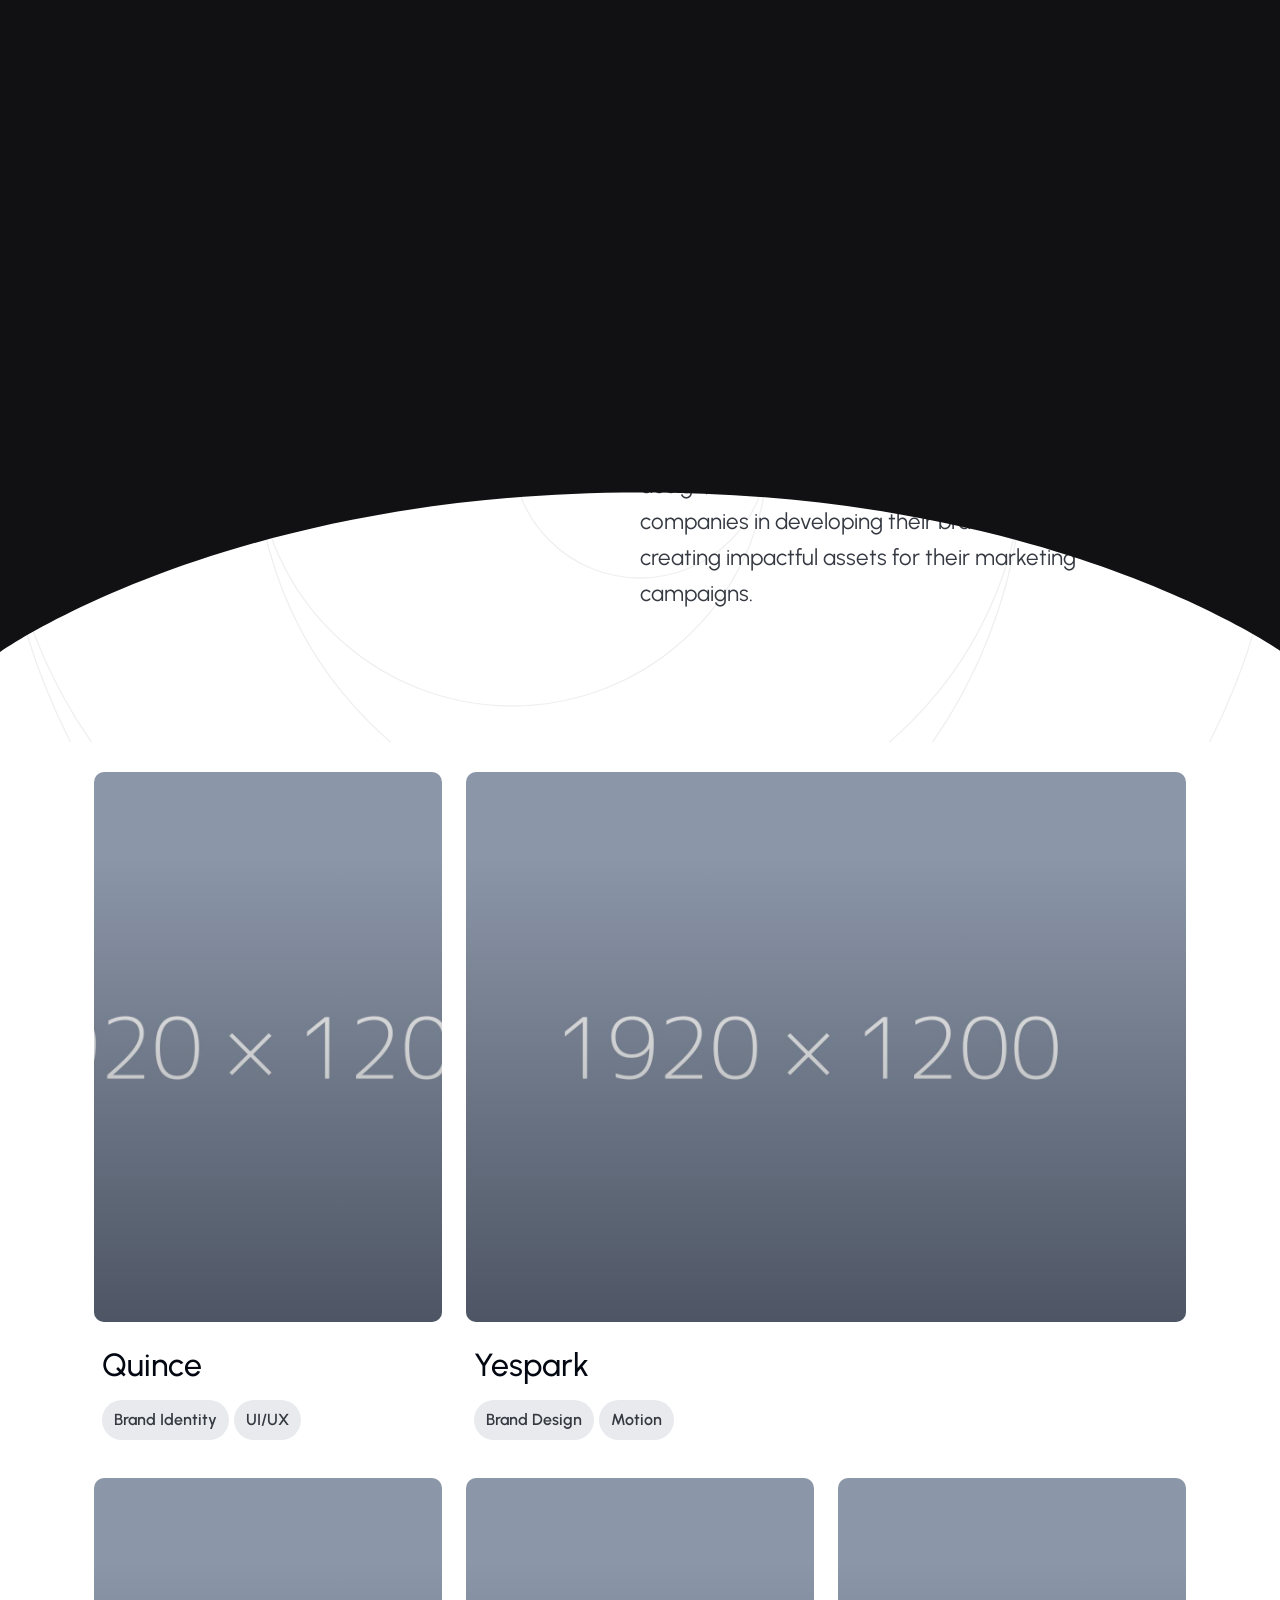
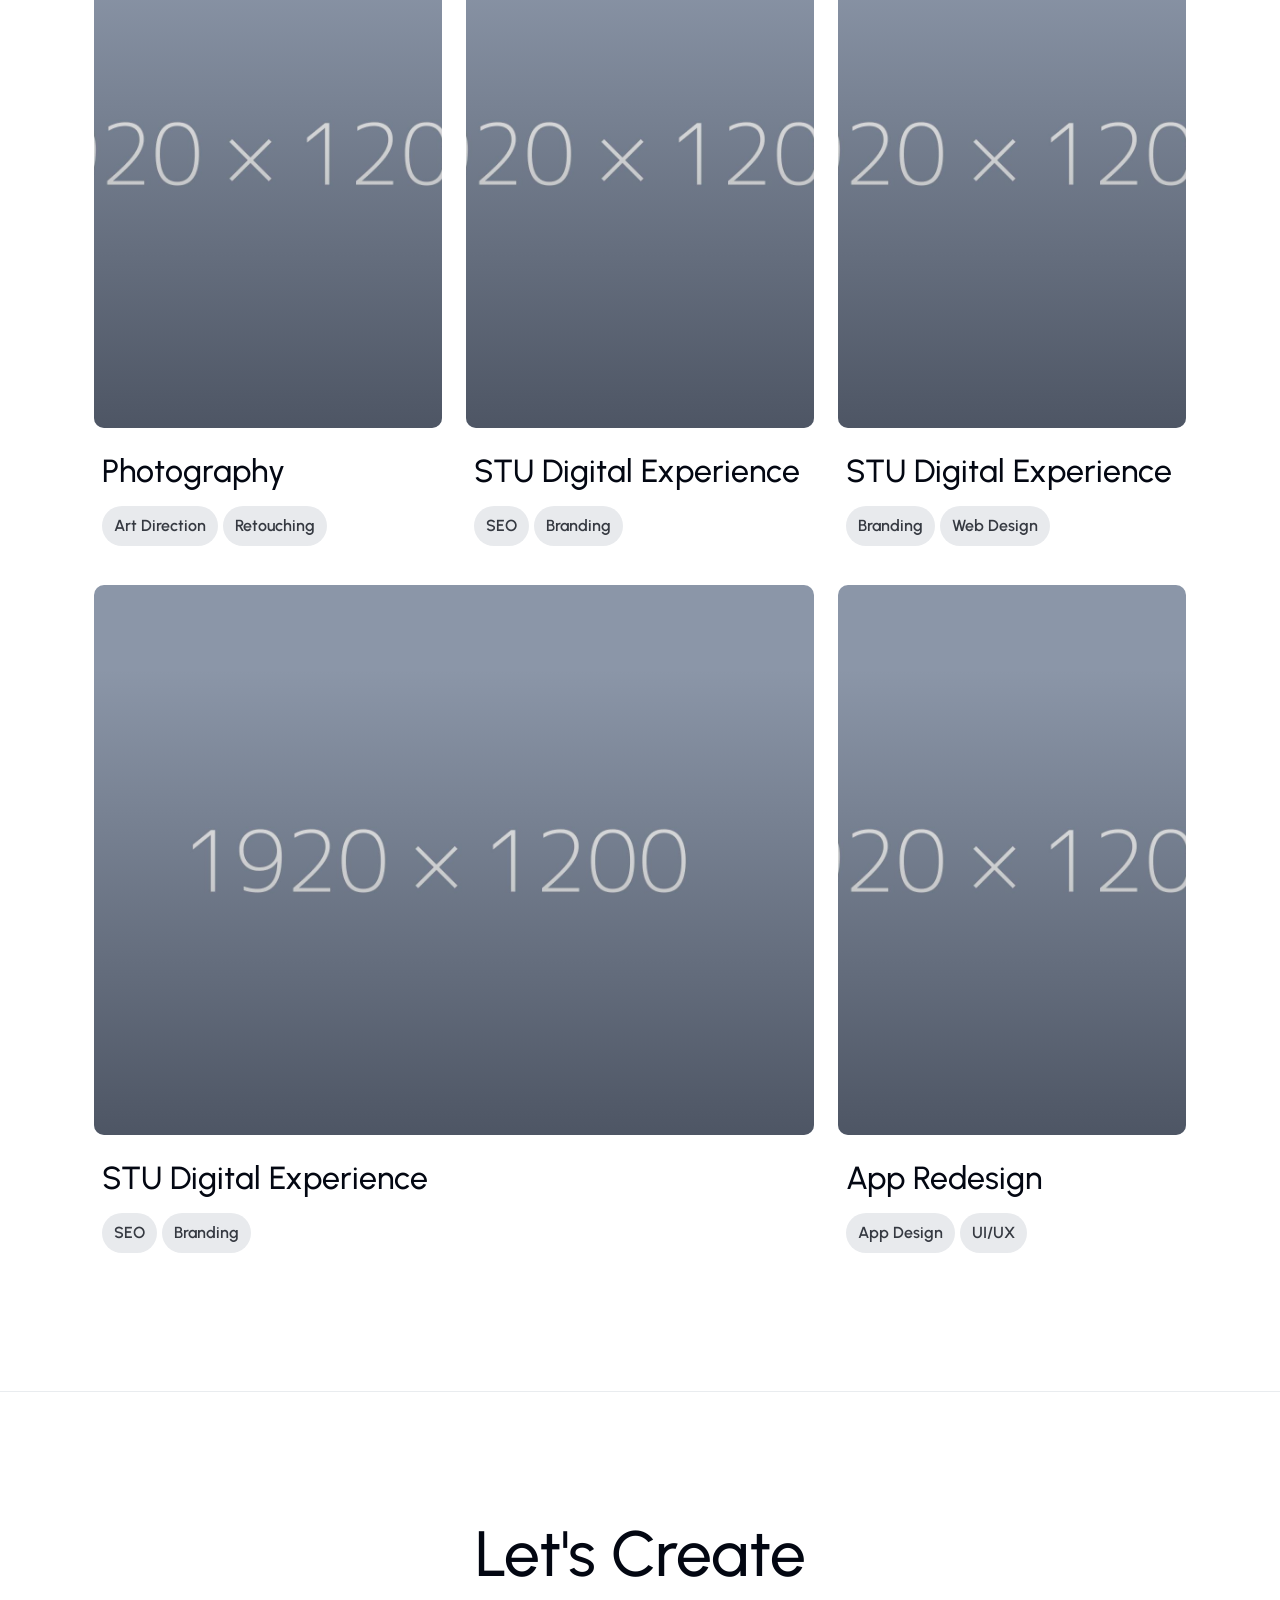
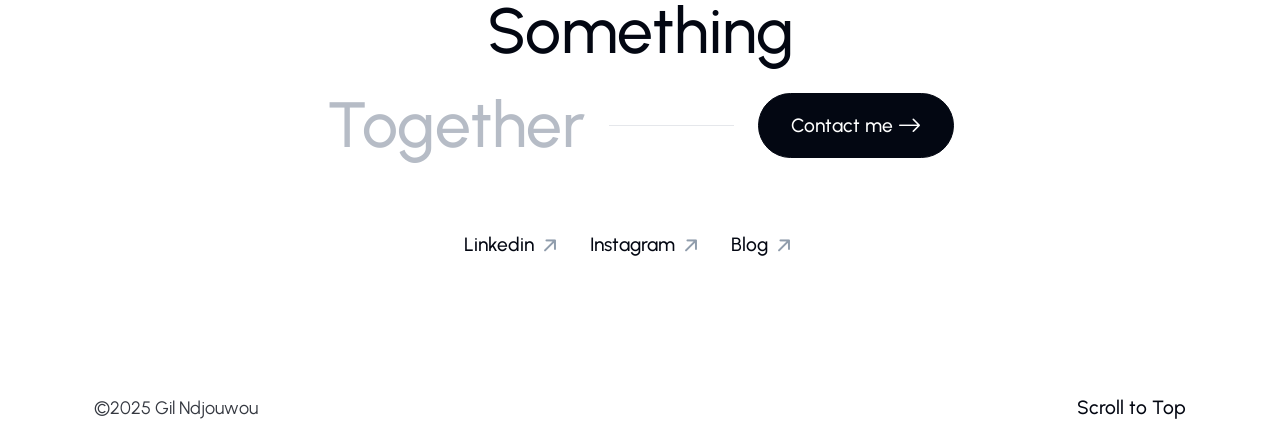
==== index.html @ 659702d7 "Premier commit" ====
<!doctype html>
<html class="no-js" lang="en">

<head>
	<meta charset="UTF-8">
	<meta name="description" content="">
	<meta http-equiv="X-UA-Compatible" content="IE=edge">
	<meta name="viewport" content="width=device-width, initial-scale=1, shrink-to-fit=no">
	<!-- The above 4 meta tags *must* come first in the head; any other head content must come *after* these tags -->

	<!-- Title  -->
	<title>Gil Ndjouwou - Brand Design, Motion Design, Art Direction</title>

	<!-- Favicon  -->
	<link rel="icon" href="assets/img/favicon.png">

	<!-- ***** All CSS Files ***** -->

	<!-- Style css -->
	<link rel="stylesheet" href="assets/css/style.css">

</head>

<body>
	<!-- ***** Magic Cursor Area Start ***** -->
	<div id="magic-cursor">
		<div id="cursor"></div>
	</div>
	<!-- ***** Magic Cursor Area End ***** -->

	<!-- ***** Preloader Area Start ***** -->
	<div class="preloader">
		<svg viewBox="0 0 1000 1000" preserveAspectRatio="none">
			<path id="loader" d="M0,1005S175,995,500,995s500,5,500,5V0H0Z"></path>
		</svg>
	</div>
	<!-- ***** Preloader Area End ***** -->

	<!-- ***** Main Area Start ***** -->
	<div class="main">
		<!-- ***** Header Start ***** -->
		<header id="header">
			<!-- Navbar -->
			<nav class="navbar navbar-expand">
				<div class="container header">
					<!-- Navbar Brand-->
					<div class="magnetic">
						<a class="navbar-brand" href="index.html">
							Gil Ndjouwou
						</a>
					</div>
					<div class="ms-auto"></div>

					<!-- Navbar Nav -->
					<ul class="navbar-nav items d-none d-md-block">
						<li class="nav-item">
							<a href="index.html" class="nav-link">Home</a>
						</li>
						<li class="nav-item">
							<a href="about.html" class="nav-link">Contact</a>
						</li>
					</ul>

					<!-- Navbar Toggler -->
					<div class="navbar-toggler scrolled" data-bs-toggle="offcanvas" data-bs-target="#offcanvasRight">
						<div class="navbar-header">
							<div class="content">
								<div class="toggler-icon"></div>
								<span class="title">Menu</span>
							</div>
						</div>
					</div>

				</div>
			</nav>

			<div id="navbar-main" class="main">
				
			</div>
		</header>
		<!-- ***** Header End ***** -->

		<!-- ***** Main Wrapper Start ***** -->
		<div id="main-wrapper" class="main-wrapper">

			<!-- ***** Hero Area Start ***** -->
			<section id="home" class="hero-section">
				<div class="container">
					<div class="row">
						<div class="col-12">
							<!-- Hero Content -->
							<div class="hero-content">
								<h1 class="title section-title mt-3 mt-md-4 mb-md-5">Building brands that <span>resonates</span></h1>

								<!-- Content -->
								<div class="content d-flex flex-column flex-md-row justify-content-md-end">
									<p class="sub-title order-first order-md-last">Gil is a designer with a focus on brand design, motion design, and art direction. Based in Marseille, he guides companies in developing their brand identities and creating impactful assets for their marketing campaigns.</p>
								</div>

							</div>
						</div>
					</div>
				</div>
				<div class="hero-bg">
					<img class="circle-1" src="assets/img/content/hero-bg-1.svg" alt="">
					<img class="circle-2" src="assets/img/content/hero-bg-2.svg" alt="">
				</div>
			</section>
			<!-- ***** Hero Area End ***** -->
			
			<!-- ***** Project Area Start ***** -->
			<section class="works explore-area portfolio-filter pt-0">
				<div class="container">
					<div class="row filter-items items inner">
						<div class="col-12 col-lg-4 item filter-item" data-groups='["branding","app-design"]'>
							<!-- Portfolio Item : Quince -->
							<div class="card portfolio-item layout-2 scale has-shadow">
								<div class="image-holder">
									<!-- Card Thumb -->
									<a class="card-thumb" href="portfolio-quince.html">
										<img src="assets/img/content/case-1.jpg" alt="">
									</a>
								</div>
								<!-- Card content -->
								<div class="card-content p-2">
									<div class="heading">
										<h4 class="title mt-2 mt-md-3 mb-3">Quince</h4>
										<div class="show-project">
											<div class="card-terms">
												<a class="terms badge" href="#">Brand Identity</a>
												<a class="terms badge" href="#">UI/UX</a>
											</div>
											<div class="project-link">
												<a href="portfolio-quince.html">Show Project</a>
											</div>
										</div>
									</div>
								</div>
							</div>
						</div>
						<div class="col-12 col-lg-8 item filter-item" data-groups='["ui-ux","app-design"]'>
							<!-- Portfolio Item : Yespark -->
							<div class="card portfolio-item layout-2 scale has-shadow">
								<div class="image-holder">
									<!-- Card Thumb -->
									<a class="card-thumb" href="portfolio-yespark.html">
										<img src="assets/img/content/case-2.jpg" alt="">
									</a>
								</div>
								<!-- Card content -->
								<div class="card-content p-2">
									<div class="heading">
										<h4 class="title mt-2 mt-md-3 mb-3">Yespark</h4>
										<div class="show-project">
											<div class="card-terms">
												<a class="terms badge" href="#">Brand Design</a>
												<a class="terms badge" href="#">Motion</a>
											</div>
											<div class="project-link">
												<a href="portfolio-yespark.html">Show Project</a>
											</div>
										</div>
									</div>
								</div>
							</div>
						</div>
						<div class="col-12 col-lg-4 item filter-item" data-groups='["branding"]'>
							<!-- Portfolio Item -->
							<div class="card portfolio-item layout-2 scale has-shadow">
								<div class="image-holder">
									<!-- Card Thumb -->
									<a class="card-thumb" href="portfolio-single.html">
										<img src="assets/img/content/case-3.jpg" alt="">
									</a>
								</div>
								<!-- Card content -->
								<div class="card-content p-2">
									<div class="heading">
										<h4 class="title mt-2 mt-md-3 mb-3">Photography</h4>
										<div class="show-project">
											<div class="card-terms">
												<a class="terms badge" href="#">Art Direction</a>
												<a class="terms badge" href="#">Retouching</a>
											</div>
											<div class="project-link">
												<a href="portfolio-photography.html">Show Project</a>
											</div>
										</div>
									</div>
								</div>
							</div>
						</div>
						<div class="col-12 col-lg-4 item filter-item" data-groups='["app-design","branding"]'>
							<!-- Portfolio Item -->
							<div class="card portfolio-item layout-2 scale has-shadow">
								<div class="image-holder">
									<!-- Card Thumb -->
									<a class="card-thumb" href="portfolio-single.html">
										<img src="assets/img/content/case-4.jpg" alt="">
									</a>
								</div>
								<!-- Card content -->
								<div class="card-content p-2">
									<div class="heading">
										<h4 class="title mt-2 mt-md-3 mb-3">STU Digital Experience</h4>
										<div class="show-project">
											<div class="card-terms">
												<a class="terms badge" href="#">SEO</a>
												<a class="terms badge" href="#">Branding</a>
											</div>
											<div class="project-link">
												<a href="portfolio-single.html">Show Project</a>
											</div>
										</div>
									</div>
								</div>
							</div>
						</div>
						<div class="col-12 col-lg-4 item filter-item" data-groups='["app-design","ui-ux"]'>
							<!-- Portfolio Item -->
							<div class="card portfolio-item layout-2 scale has-shadow">
								<div class="image-holder">
									<!-- Card Thumb -->
									<a class="card-thumb" href="portfolio-single.html">
										<img src="assets/img/content/case-5.jpg" alt="">
									</a>
								</div>
								<!-- Card content -->
								<div class="card-content p-2">
									<div class="heading">
										<h4 class="title mt-2 mt-md-3 mb-3">STU Digital Experience</h4>
										<div class="show-project">
											<div class="card-terms">
												<a class="terms badge" href="#">Branding</a>
												<a class="terms badge" href="#">Web Design</a>
											</div>
											<div class="project-link">
												<a href="portfolio-single.html">Show Project</a>
											</div>
										</div>
									</div>
								</div>
							</div>
						</div>
						<div class="col-12 col-lg-8 item filter-item" data-groups='["ui-ux"]'>
							<!-- Portfolio Item -->
							<div class="card portfolio-item layout-2 scale has-shadow">
								<div class="image-holder">
									<!-- Card Thumb -->
									<a class="card-thumb" href="portfolio-single.html">
										<img src="assets/img/content/case-6.jpg" alt="">
									</a>
								</div>
								<!-- Card content -->
								<div class="card-content p-2">
									<div class="heading">
										<h4 class="title mt-2 mt-md-3 mb-3">STU Digital Experience</h4>
										<div class="show-project">
											<div class="card-terms">
												<a class="terms badge" href="#">SEO</a>
												<a class="terms badge" href="#">Branding</a>
											</div>
											<div class="project-link">
												<a href="portfolio-single.html">Show Project</a>
											</div>
										</div>
									</div>
								</div>
							</div>
						</div>
						<div class="col-12 col-lg-4 item filter-item" data-groups='["branding","app-design"]'>
							<!-- Portfolio Item -->
							<div class="card portfolio-item layout-2 scale has-shadow">
								<div class="image-holder">
									<!-- Card Thumb -->
									<a class="card-thumb" href="portfolio-single.html">
										<img src="assets/img/content/case-1.jpg" alt="">
									</a>
								</div>
								<!-- Card content -->
								<div class="card-content p-2">
									<div class="heading">
										<h4 class="title mt-2 mt-md-3 mb-3">App Redesign</h4>
										<div class="show-project">
											<div class="card-terms">
												<a class="terms badge" href="#">App Design</a>
												<a class="terms badge" href="#">UI/UX</a>
											</div>
											<div class="project-link">
												<a href="portfolio-single.html">Show Project</a>
											</div>
										</div>
									</div>
								</div>
							</div>
						</div>
					</div>
				</div>
			</section>
			<!-- ***** Project Area End ***** -->

			<!-- ***** CTA Area Start ***** -->
			<section class="cta border-top border-light-subtle">
				<div class="container">
					<div class="row justify-content-center text-center">
						<div class="col-12 col-md-10 col-lg-7">
							<h2 class="title mb-0 mb-md-2">Let's Create Something</h2>
							<div class="cta-text">
								<span class="line-item">Together</span>
								<span class="line"></span>
								<a class="btn magnetic-button" href="contact.html">Contact me <i class="icon bi bi-arrow-right ms-1"></i><span></span></a>
							</div>

							<!-- Socials -->
							<div class="socials mt-5">
								<nav class="nav justify-content-center">
									<a class="nav-link swap-icon" href="https://www.linkedin.com/in/gilndjouwou/">Linkedin<i class="icon rotate bi bi-arrow-right-short"></i></a>
									<a class="nav-link swap-icon" href="https://instagram.com/giljuwu">Instagram <i class="icon rotate bi bi-arrow-right-short"></i></a>
									<a class="nav-link swap-icon" href="https://medium.com/@gilndjouwou">Blog <i class="icon rotate bi bi-arrow-right-short"></i></a>
									
								</nav>
							</div>
						</div>
					</div>
				</div>
			</section>
			<!-- ***** CTA Area End ***** -->

			<!-- ***** Footer Area Start ***** -->
			<footer class="footer-area bg-white">
				<div class="container">
					<div class="row">
						<div class="col-12">
							<div class="footer-content d-flex flex-wrap justify-content-center justify-content-md-between align-items-center py-4">
								<!-- Copyright -->
								<div class="copyright">&copy;2025 Gil Ndjouwou</div>
								<!-- Scroll To Top -->
								<div id="scroll-to-top" class="scroll-to-top mt-3 mt-sm-0">
									<a href="#header" class="smooth-anchor">Scroll to Top</a>
								</div>
							</div>
						</div>
					</div>
				</div>
			</footer>
			<!-- ***** Footer Area End ***** -->

			<!--====== Modal Search Area Start ======-->
			<div id="search" class="modal fade p-0">
				<div class="modal-dialog dialog-animated">
					<div class="modal-content h-100">
						<div class="modal-header" data-bs-dismiss="modal">
							Search <i class="far fa-times-circle icon-close"></i>
						</div>
						<div class="modal-body">

							<form class="row search-form">
								<div class="col-12 align-self-center">
									<div class="row">
										<div class="col-12 pb-3">
											<h2 class="search-title mt-0 mb-3">What are you looking for?</h2>
											<p>Enter your query now and find precisely what you seek.</p>
										</div>
									</div>
									<div class="row">
										<div class="col-12 input-group mt-md-4">
											<input type="text" placeholder="Enter your keywords">
										</div>
									</div>
									<div class="row">
										<div class="col-12 input-group align-self-center">
											<button class="btn content-btn mt-4">Search</button>
										</div>
									</div>
								</div>
							</form>
						</div>
					</div>
				</div>
			</div>
			<!--====== Modal Search Area End ======-->

			<!--====== Offcanvas Area Start ======-->
			<div class="offcanvas-wrapper">
				<!-- Navbar Toggler -->
				<div class="navbar-toggler" data-bs-toggle="offcanvas" data-bs-target="#offcanvasRight">
					<div class="navbar-header">
						<div class="content">
							<div class="toggler-icon"></div>
							<span class="title">Menu</span>
						</div>
					</div>
				</div>

				<!-- Offcanvas -->
				<div class="offcanvas offcanvas-end" id="offcanvasRight">
					<div class="fixed-nav-rounded-div">
						<div class="rounded-div-wrap">
							<div class="rounded-div"></div>
						</div>
					</div>

					<!-- Offcanvas Content -->
					<div class="offcanvas-content">
						<div class="offcanvas-navigation">

							<!-- Navigation Menu -->
							<div class="offcanvas-body">
								<ul class="navbar-nav menu pt-md-4">
									<li class="nav-item">
										<a href="index.html" class="nav-link">Home <span class="item-count">(01)</span></a>
									</li>
									<li class="nav-item">
										<a href="about.html" class="nav-link">Contact <span class="item-count">(04)</span></a>
									</li>
								</ul>
							</div>
						</div>

						<!-- Offcanvas Social -->
						<div class="offcanvas-social">
							<div class="offcanvas-header">
								<h5 class="offcanvas-title mt-0">Socials</h5>
							</div>

							<hr>

							<!-- Socials -->
							<div class="socials offcanvas-body">
								<nav class="nav">
									<a class="nav-link swap-icon" href="https://www.linkedin.com/in/gilndjouwou/">Linkedin <i class="icon rotate bi bi-arrow-right-short"></i></a>
									<a class="nav-link swap-icon" href="https://instagram.com/giljuwu">Instagram <i class="icon rotate bi bi-arrow-right-short"></i></a>
									<a class="nav-link swap-icon" href="https://medium.com/@gilndjouwou">Blog<i class="icon rotate bi bi-arrow-right-short"></i></a>
								</nav>
							</div>
						</div>
					</div>
				</div>
			</div>
			<!--====== Offcanvas Area End ======-->

		</div>
		<!-- ***** Main Wrapper End ***** -->

	</div>
	<!-- ***** Main Area End ***** -->


	<!-- ***** All jQuery Plugins ***** -->

	<!-- jQuery(necessary for all JavaScript plugins) -->
	<script src="assets/js/vendor/jquery.min.js"></script>

	<!-- Bootstrap js -->
	<script src="assets/js/vendor/popper.min.js"></script>
	<script src="assets/js/vendor/bootstrap.min.js"></script>

	<!-- Plugins js -->
	<script src="assets/js/vendor/all.min.js"></script>
	<script src="assets/js/vendor/gsap.min.js"></script>
	<script src="assets/js/vendor/ScrollTrigger.min.js"></script>
	<script src="assets/js/vendor/lenis.min.js"></script>
	<script src="assets/js/vendor/SplitType.min.js"></script>
	<script src="assets/js/vendor/shuffle.min.js"></script>
	<script src="assets/js/vendor/gallery.min.js"></script>
	<script src="assets/js/vendor/slider.min.js"></script>

	<!-- Main js -->
	<script src="assets/js/main.js"></script>
</body>

</html>
---- assets/css/style.css ----
/*----------------------------------------------
*
* [Main Stylesheet]
*
* Theme    : Brilio
* Version  : 1.0
* Author   : Themeland
* Support  : hridoy1272@gmail.com
* 
----------------------------------------------*/
/*----------------------------------------------
*
* [Font Import]
*
* Urbanist    : https://fonts.google.com
*
----------------------------------------------*/
@import url("https://fonts.googleapis.com/css2?family=Urbanist:ital,wght@0,100..900;1,100..900&display=swap");
@import url("https://fonts.googleapis.com/css2?family=Material+Symbols+Outlined:opsz,wght,FILL,GRAD@24,400,0,0");
/*----------------------------------------------

[ALL CONTENTS]

1. Import
2. Root
3. Reset
4. General
5. Section
6. Helper Class
7. Header
8. Feature
9. Modal
10. Blog
11. All Media Queries

----------------------------------------------*/
/*----------------------------------------------
1. Import
----------------------------------------------*/
/* #region Import */
@import url(vendor/bootstrap.min.css);
@import url(vendor/animate.min.css);
@import url(vendor/all.min.css);
@import url(vendor/icons.min.css);
@import url(vendor/bootstrap-icons.min.css);
@import url(vendor/slider.min.css);
@import url(vendor/gallery.min.css);
/* #endregion Import */
/*----------------------------------------------
2. Root
----------------------------------------------*/
/* #region Root */
:root {
  --primary-font: "Urbanist", sans-serif;
  --secondary-font: "Urbanist", sans-serif;
  --body-font-size: 1.2rem;
  --h1-size: 6rem;
  --h1-weight: 500;
  --h2-size: 4rem;
  --h2-weight: 500;
  --h3-size: 3rem;
  --h3-weight: 500;
  --h4-size: 2rem;
  --h4-weight: 500;
  --h5-size: 1.5rem;
  --h5-weight: 500;
  --h6-size: 1.2rem;
  --h6-weight: 500;
  --p-size: 1.2rem;
  --p-weight: 400;
  --header-bg-color: #121117;
  --nav-brand-height: 55px;
  --top-nav-item-color: #030712;
  --nav-item-color: #121117;
  --primary-color: #5700EF;
  --secondary-color: #FFDDB7;
  --white-color: #f9f9f9;
  --black-color: #040402;
  --grey-color: #f3f5f7;
  --dark-grey-color: #191919;
  --primary-t-color: #030712;
  --primary-t-color-2: #B6BCC6;
  --primary-t-color-3: #565960;
  --secondary-t-color: #f9f9f9;
  --secondary-t-color-2: #a6abb4;
  --primary-p-color: #353941;
  --secondary-p-color: #909DAC;
  --primary-b-color: #8b8d92;
  --secondary-b-color: #8b8d92;
  --primary-l-color: #e5e7eb;
  --secondary-l-color: #dddddd;
  --valid-color: #007a4d;
  --invalid-color: #e34f4f;
  --primary-bg-color: #f8f8f9;
  --primary-bg-color-2: #e8eaed;
  --primary-bg-color-3: #e5e5e5;
  --secondary-bg-color: #111013;
  --secondary-bg-color-2: #1C1B1E;
  --secondary-bg-color-3: #191919;
  --primary-border-radius: 10px;
  --card-bg-color: #16182d;
  --footer-bg-color: #f8f8f9;
  --transform-scale: scale3d(1.06, 1.06, 1.06);
  --transition-function: cubic-bezier(.645, .045, .355, 1);
  --transition-duration: 0.35s;
}

/* #endregion Root */
/*----------------------------------------------
3. Reset
HTML5 display-role reset for older browsers
----------------------------------------------*/
/* #region Reset */
a,
abbr,
acronym,
address,
applet,
article,
aside,
audio,
b,
big,
blockquote,
body,
canvas,
caption,
center,
cite,
code,
dd,
del,
details,
dfn,
div,
dl,
dt,
em,
embed,
fieldset,
figcaption,
figure,
footer,
form,
h1,
h2,
h3,
h4,
h5,
h6,
header,
hgroup,
html,
i,
iframe,
img,
ins,
kbd,
label,
legend,
li,
mark,
menu,
nav,
object,
ol,
output,
p,
pre,
q,
ruby,
s,
samp,
section,
small,
span,
strike,
strong,
sub,
summary,
sup,
table,
tbody,
td,
tfoot,
th,
thead,
time,
tr,
tt,
u,
ul,
var,
video {
  margin: 0;
  padding: 0;
  border: 0;
  font-size: 100%;
  vertical-align: baseline;
}

article,
aside,
details,
figcaption,
figure,
footer,
header,
hgroup,
menu,
nav,
section {
  display: block;
}

html {
  overflow-x: hidden;
}

body {
  padding: 0 !important;
  font-family: var(--secondary-font);
  font-size: var(--body-font-size);
  color: var(--primary-p-color);
}
body.odd {
  background-color: var(--secondary-bg-color);
  color: var(--secondary-p-color);
}

ol,
ul {
  padding-left: 20px;
}

ol {
  list-style: decimal;
}

ul {
  list-style: disc;
}

ul ul {
  list-style: circle;
}

pre,
code {
  display: block;
  margin: 1rem 0;
  padding: 1rem;
  background-color: var(--primary-bg-color);
  border-left: 5px solid var(--primary-bg-color-2);
  border-radius: var(--primary-border-radius);
  color: rgba(var(--bs-link-color-rgb), var(--bs-link-opacity, 1));
}

code {
  display: inline-block;
  margin: 0;
  padding: 3px 6px;
  border: none;
  border-radius: calc(var(--primary-border-radius) / 2);
}

blockquote,
q {
  display: block;
  margin: 1rem 0;
  quotes: none;
  quotes: none;
  font-style: italic;
  font-weight: 500;
  padding: 1rem 1.5rem;
  background-color: var(--primary-bg-color);
  border-left: 5px solid var(--primary-bg-color-2);
  border-radius: var(--primary-border-radius);
}

blockquote:before,
blockquote:after,
q:before,
q:after {
  content: "";
  content: none;
}

blockquote p,
q p {
  margin: 0;
}

.blockquote {
  font-size: 2rem;
  font-weight: 500;
  color: var(--primary-t-color);
}
@media (max-width: 575px) {
  .blockquote {
    font-size: 1.5rem;
  }
}

figure {
  margin-bottom: 1.5rem;
}

figcaption {
  padding: 1rem 1.5rem;
  border-left: 5px solid var(--primary-bg-color-3);
}

.blockquote-footer {
  padding-top: 0;
  font-size: 1.2rem;
}

html.lenis {
  height: auto;
}

.lenis.lenis-smooth {
  scroll-behavior: auto;
}
.lenis.lenis-smooth [data-lenis-prevent] {
  overscroll-behavior: contain;
}
.lenis.lenis-stopped {
  overflow: hidden;
}
.lenis.lenis-scrolling iframe {
  pointer-events: none;
}

/* #endregion Reset */
/*----------------------------------------------
4. General
----------------------------------------------*/
/* #region General */
::-moz-selection {
  background: rgba(166, 175, 189, 0.3);
}

::selection {
  background: rgba(166, 175, 189, 0.3);
}

::-moz-selection {
  background: rgba(166, 175, 189, 0.3);
}

*,
*:after,
*:before {
  box-sizing: border-box;
}

a:not(.btn),
a:link:not(.btn),
a:visited:not(.btn),
a:hover:not(.btn),
a:active:not(.btn) {
  font-size: 1.2rem;
  font-weight: 500;
  line-height: 1.5;
  text-decoration: none;
  transition: all 0.4s ease-out 0s;
}

a:not([href]),
a:not([href]):hover,
a:not([href]) i,
a:not([href]) i:hover {
  color: var(--primary-b-color);
}

p {
  margin: 1.5rem 0;
  font-size: var(--p-size);
  font-weight: var(--p-weight);
  line-height: 1.5;
  -ms-word-wrap: break-word;
  word-wrap: break-word;
}
p:first-child {
  margin-top: 0;
}
p:last-child {
  margin-bottom: 0;
}

h1 {
  margin-bottom: 1.5rem;
  font-size: var(--h1-size);
  font-weight: var(--h1-weight);
  line-height: 1.2;
  font-family: var(--primary-font);
  color: var(--primary-t-color);
  -ms-word-wrap: break-word;
  word-wrap: break-word;
}
h1 em {
  display: block;
  font-size: var(--h2-size);
  font-weight: 300;
}

h2 {
  margin: 1.5rem 0;
  font-size: var(--h2-size);
  font-weight: var(--h2-weight);
  line-height: 1.2;
  font-family: var(--primary-font);
  color: var(--primary-t-color);
  -ms-word-wrap: break-word;
  word-wrap: break-word;
}

h3 {
  margin: 1.5rem 0;
  font-size: var(--h3-size);
  font-weight: var(--h3-weight);
  line-height: 1.2;
  font-family: var(--primary-font);
  color: var(--primary-t-color);
  -ms-word-wrap: break-word;
  word-wrap: break-word;
}

h4 {
  margin: 1.5rem 0;
  font-size: var(--h4-size);
  font-weight: var(--h4-weight);
  line-height: 1.2;
  font-family: var(--primary-font);
  color: var(--primary-t-color);
  -ms-word-wrap: break-word;
  word-wrap: break-word;
}

h5 {
  margin: 1.5rem 0;
  font-size: var(--h5-size);
  font-weight: var(--h5-weight);
  line-height: 1.2;
  font-family: var(--primary-font);
  color: var(--primary-t-color);
  -ms-word-wrap: break-word;
  word-wrap: break-word;
}

h6 {
  margin: 1.5rem 0;
  font-size: var(--h6-size);
  font-weight: var(--h6-weight);
  line-height: 1.2;
  font-family: var(--primary-font);
  color: var(--primary-t-color);
  -ms-word-wrap: break-word;
  word-wrap: break-word;
}

.odd h1,
.odd h2,
.odd h3,
.odd h4,
.odd h5,
.odd h6 {
  color: var(--white-color);
}

b,
strong {
  font-weight: 600;
}

li {
  margin: 0.5rem 0;
  font-size: 1.2rem;
  font-weight: 400;
  line-height: 1.5;
}

img {
  max-width: 100%;
  height: auto;
  vertical-align: middle;
}

table {
  border-collapse: collapse;
  border-spacing: 10px;
}
table td {
  padding: 0.7rem 0.7rem 0.7rem 0;
}
table th {
  padding: 10px 0;
}

dt {
  margin: 15px 0;
}

address {
  margin-bottom: 1rem;
}

form {
  width: 100%;
}

input,
textarea,
select {
  height: 50px;
  background: no-repeat;
  box-shadow: none;
  padding: 0.7rem 1rem;
  border-color: var(--primary-l-color);
  border-width: 2px;
  border-radius: 2px;
}
input:focus,
textarea:focus,
select:focus {
  background: no-repeat;
  color: inherit;
  outline: none;
  border-color: inherit;
  box-shadow: none;
}

input {
  border-color: var(--primary-p-color);
  color: var(--primary-p-color);
}
input:focus {
  border-color: var(--primary-t-color);
  color: var(--primary-t-color);
}
input[type=radio] {
  height: initial;
}
input[type=submit] {
  border: 1px solid;
  padding: 2.5px 10px;
  display: block;
  width: fit-content;
  max-width: 200px;
  text-align: center;
  color: var(--primary-color);
}
input[type=submit]:hover {
  background-color: var(--primary-color);
  color: var(--primary-b-color);
  border-color: var(--primary-color);
}
input[type=checkbox] {
  width: 20px;
  height: 20px;
}

textarea {
  height: 100px;
  resize: none;
  border-color: var(--primary-p-color);
  color: var(--primary-t-color);
}
textarea:focus {
  border-color: var(--primary-t-color);
  color: var(--primary-t-color);
}

select {
  appearance: none;
  text-indent: 1px;
  text-overflow: "";
  line-height: 1.2;
  border-color: var(--primary-l-color);
  color: var(--primary-t-color);
}
select option {
  color: #2f323a;
}
select:focus {
  border-color: var(--primary-t-color);
  color: var(--primary-t-color);
}

hr {
  margin: 35px 0;
  border-top: 1px dashed var(--primary-l-color);
}

table {
  width: 100%;
}

tr:not(:last-child) {
  border-bottom: 1px solid;
  border-color: var(--primary-l-color);
}

td {
  padding: 10px 0;
}

/* #endregion General */
/*----------------------------------------------
5. Section
----------------------------------------------*/
/* #region Section */
section {
  width: 100%;
  padding: 130px 0;
  background-size: cover;
  background-attachment: fixed;
  background-position: center;
}

main {
  padding: 0;
}

aside {
  padding: 0;
}

.row {
  margin-left: 0;
  margin-right: 0;
}

.vh-100 {
  height: 100vh;
}

.vh-75 {
  height: 75vh;
}

.clearfix {
  display: block;
  content: "";
  clear: both;
}

/* #endregion Section */
/*----------------------------------------------
6. Helper Class
----------------------------------------------*/
/* #region Helper Class */
#magic-cursor {
  position: absolute;
  top: 0;
  left: 0;
  z-index: 10000;
  width: 30px;
  height: 30px;
  pointer-events: none;
  transition: opacity 0.2s ease-in-out 0.5s;
}
#magic-cursor #cursor {
  position: fixed;
  display: flex;
  flex-direction: column;
  justify-content: center;
  width: 40px;
  height: 40px;
  margin-top: -20px;
  margin-left: -20px;
  box-sizing: border-box;
  border: 2px solid var(--secondary-p-color);
  border-radius: 50%;
  pointer-events: none;
  opacity: 0;
}
#magic-cursor #cursor.hovered {
  opacity: 0 !important;
  transition: opacity 0.3s;
}

.preloader {
  position: fixed;
  top: 0;
  left: 0;
  height: 100vh;
  width: 100%;
  display: flex;
  justify-content: center;
  align-items: center;
  background: transparent;
  overflow: hidden;
  z-index: 99999;
}
.preloader svg {
  position: absolute;
  top: 0;
  height: 110vh;
  width: 100vw;
  fill: var(--secondary-bg-color);
}
.preloader .loader-container .loaded {
  font-size: 1.2rem;
  font-weight: 400;
  color: var(--white-color);
  text-transform: uppercase;
  letter-spacing: 8px;
  z-index: 99;
}
.preloader .loader-container .loaded span {
  animation: loader-animation 1s infinite alternate;
}
.preloader .loader-container .loaded span:nth-child(1) {
  animation-delay: 0s;
}
.preloader .loader-container .loaded span:nth-child(2) {
  animation-delay: 0.1s;
}
.preloader .loader-container .loaded span:nth-child(3) {
  animation-delay: 0.2s;
}
.preloader .loader-container .loaded span:nth-child(4) {
  animation-delay: 0.3s;
}
.preloader .loader-container .loaded span:nth-child(5) {
  animation-delay: 0.4s;
}
.preloader .loader-container .loaded span:nth-child(6) {
  animation-delay: 0.5s;
}
.preloader .loader-container .loaded span:nth-child(7) {
  animation-delay: 0.6s;
}

@keyframes loader-animation {
  0% {
    opacity: 1;
  }
  100% {
    opacity: 0;
  }
}
.avatar-sm {
  height: 3rem;
  width: 3rem;
}

.avatar-md {
  height: 4rem;
  width: 4rem;
}

.avatar-lg {
  height: 5rem;
  width: 5rem;
}

.avatar-max-lg {
  height: 6rem;
  width: 6rem;
}

.intro {
  position: relative;
  flex-wrap: wrap;
  gap: 1rem;
  margin-bottom: 40px;
  z-index: 1;
}
.intro .title {
  margin: 0;
}
.intro .btn:hover {
  opacity: 0.6;
}
.intro .flex span {
  font-size: 1.1rem;
  font-weight: 600;
  text-transform: uppercase;
}
.intro .flex span.line {
  max-width: 6rem;
}
@media (max-width: 575px) {
  .intro .flex span.line {
    max-width: 4rem;
  }
}

.icon-rotate {
  transform: rotate(-45deg);
}

.clip-text, .counter-item .title, .cd-words-wrapper b {
  background-image: linear-gradient(-47deg, #8012ff 0%, var(--primary-t-color-2) 100%);
  background-clip: text;
  -webkit-text-fill-color: transparent;
}

.list-group-item {
  margin: 0;
  background: none;
  font-size: 1.2rem;
  padding-right: 0;
  padding-left: 0;
  background-color: transparent;
  color: var(--primary-p-color);
  border-color: var(--primary-l-color);
}
.list-group-item a {
  transition: 0.3s;
}

.odd .list-group-item {
  color: var(--secondary-p-color);
  border-color: #404040;
}

.post-holder {
  list-style: none;
  width: 100%;
  background-color: var(--primary-bg-color);
  border-left: 5px solid var(--primary-bg-color-2);
  border-radius: var(--primary-border-radius);
  padding: 25px;
  margin-top: 35px;
}

.posted-on a:not(.btn) {
  font-weight: 600;
  color: var(--primary-t-color);
}
.posted-on a:not(.btn):hover {
  opacity: 0.6;
}

.list-group .list-group-item .icon {
  margin-right: 0.5rem;
  line-height: 1.5;
  color: var(--primary-p-color);
}

.odd .list-group-item .icon {
  color: var(--secondary-p-color);
}

.btn {
  position: relative;
  display: inline-flex;
  align-items: center;
  font-size: 1.2rem;
  font-weight: 500;
  color: var(--white-color);
  line-height: 1;
  text-align: center;
  padding: 1.2rem 2rem;
  background-color: var(--primary-t-color);
  border-color: var(--primary-t-color);
  border-radius: 100px;
  outline: 0 none;
  cursor: pointer;
  z-index: 1;
  transition: all var(--transition-function) var(--transition-duration);
}
.btn:hover, .btn:focus, .btn:active {
  background-color: var(--primary-t-color);
  border-color: var(--primary-t-color);
  opacity: 0.9;
}
.btn.magnetic-button {
  overflow: hidden;
  color: #ffffff;
  z-index: 0;
}
.btn.magnetic-button .icon {
  font-size: 1.5rem;
}
.btn.magnetic-button span {
  position: absolute;
  width: 0;
  height: 0;
  border-radius: 50%;
  background-color: #ffffff;
  transition: width 0.4s ease-in-out, height 0.4s ease-in-out;
  transform: translate(-50%, -50%);
  z-index: -1;
}
.btn.magnetic-button:hover {
  color: var(--primary-t-color);
}
.btn.magnetic-button:hover span {
  width: 225%;
  height: 562.5px;
}
.btn.magnetic-button:active {
  color: var(--primary-t-color);
}
.btn.btn-outline {
  background-color: transparent;
  color: var(--primary-t-color);
}
.btn.btn-outline .icon-arrow:not(:hover) {
  -webkit-filter: none;
  filter: none;
}
.btn.btn-outline span {
  background-color: var(--primary-t-color);
}
.btn.magnetic-button.btn-outline:hover {
  color: var(--white-color);
}
.btn.content-btn {
  padding: 0.875rem 1.5rem;
}

.btn-smaller {
  font-size: 0.9rem;
  padding: 12px 18px;
}

.button-group {
  margin-top: 30px;
}
.button-group a {
  margin-right: 10px;
}
.button-group a:last-child {
  margin-right: 0;
}
@media (max-width: 575px) {
  .button-group a {
    margin-top: 0;
    margin-right: 5px;
  }
  .button-group a:last-child {
    margin-top: 0.5rem;
  }
  .button-group a .btn {
    padding: 12px 20px;
  }
}

/* #endregion Helper Class */
/*----------------------------------------------
7. Header
----------------------------------------------*/
/* #region Header */
header {
  position: relative;
  z-index: 999;
  background-color: #fff;
}
header .navbar-expand {
  position: fixed;
  top: 0;
  z-index: 2;
  width: 100%;
  padding: 20px 25px;
  pointer-events: initial;
}
header .navbar-expand .navbar-brand {
  padding: 0;
  font-size: 1.5rem;
  font-weight: 600;
  line-height: 0;
  color: var(--top-nav-item-color);
}
header .navbar-expand .navbar-brand i {
  font-style: initial;
  font-weight: bold;
  font-size: 1.8rem;
  color: var(--primary-color);
}
header .navbar-expand .navbar-brand img {
  height: var(--nav-brand-height);
}
header .navbar-expand .navbar-nav {
  display: inline-block;
}
header .navbar-expand .navbar-nav .nav-item {
  margin: 0;
  display: inline-flex;
  vertical-align: middle;
}
header .navbar-expand .navbar-nav .nav-item .nav-link {
  position: relative;
  padding-right: 1rem;
  padding-left: 1rem;
  font-weight: 600;
  color: var(--top-nav-item-color);
}
header .navbar-expand .navbar-nav .nav-item .nav-link::after {
  position: absolute;
  content: "";
  bottom: -0.5em;
  left: 50%;
  display: block;
  width: calc(clamp(16px, 1.2vw, 19px) / 2.75);
  height: calc(clamp(16px, 1.2vw, 19px) / 2.75);
  border-radius: 50%;
  background: var(--top-nav-item-color);
  transform: translate(-50%, -50%) scale(0) rotate(0.001deg);
  transition: all 0.3s cubic-bezier(0.7, 0, 0.3, 1);
  will-change: transform;
}
header .navbar-expand .navbar-nav .nav-item .nav-link:hover, header .navbar-expand .navbar-nav .nav-item .nav-link.active {
  opacity: 0.6;
}
header .navbar-expand .navbar-nav .nav-item .nav-link:hover::after {
  transform: translate(-50%, -50%) scale(1) rotate(0.001deg);
}
header .navbar-expand .navbar-nav .dropdown-menu .nav-link.title {
  font-weight: 600;
  color: var(--primary-t-color);
  opacity: 0.8;
}
header .navbar-expand .navbar-nav .dropdown-menu .nav-link:not(.btn) {
  display: flex;
  align-items: center;
  justify-content: space-between;
  padding: 0.625rem 1.25rem;
  font-weight: 500;
  color: var(--nav-item-color);
}
header .navbar-expand .navbar-nav .dropdown-menu .nav-link:not(.btn):not(.title):hover {
  color: var(--primary-color);
}
header .navbar-expand .navbar-nav i.icon-arrow-down {
  position: relative;
  top: 1.5px;
  margin: 0 0 0 0.3rem;
  font-size: 12px;
  font-weight: 600;
}
header .navbar-expand .navbar-nav i.icon-arrow-right {
  position: relative;
  left: 5px;
  top: 0;
  margin: 0 0 0 0.3rem;
  font-size: 10px;
  font-weight: 600;
}
header .navbar-expand .navbar-nav .icons i {
  font-weight: 400;
}
header .navbar-expand .navbar-brand {
  color: var(--top-nav-item-color);
}
header .navbar-expand .dropdown .dropdown-menu {
  top: 100%;
  background-color: var(--primary-bg-color-2);
  width: max-content;
  min-width: 14.375rem;
  display: block;
  padding: 0.625rem 0;
  visibility: hidden;
  opacity: 0;
  border: none;
  border-radius: 2px;
  box-shadow: 0px 0px 15px 0px rgba(0, 0, 0, 0.1);
  transform: translateY(20px);
}
header .navbar-expand .dropdown .dropdown-menu .dropdown-menu {
  position: absolute;
  top: -8px;
  left: 100%;
}
header .navbar-expand .dropdown .dropdown-item.active, header .navbar-expand .dropdown .dropdown-item:hover, header .navbar-expand .dropdown .dropdown-item:active {
  color: inherit;
  text-decoration: none;
  background-color: inherit;
  box-shadow: none;
  outline: none;
}
header .navbar-expand .dropdown:hover > .dropdown-menu {
  visibility: unset;
  opacity: 1;
  margin: 0;
  transform: translateY(0px);
  transition-timing-function: ease;
  transition-duration: 0.4s;
  transition-property: opacity, transform;
}

.navbar-holder {
  position: relative;
  z-index: -100;
  min-height: auto;
  pointer-events: none;
  background-color: var(--section-1-bg-color);
}

.menu .navbar-nav {
  font-size: 1.5rem;
  font-weight: 400;
  line-height: 1;
}
.menu .navbar-nav i.icon-arrow-down {
  font-size: 18px;
}
.menu .nav-item {
  margin: 0;
}
.menu .nav-item .item-count {
  position: absolute;
  top: 10px;
  left: calc(100% + 5px);
  font-size: 1.5rem;
  color: var(--secondary-p-color);
  visibility: hidden;
}
.menu .nav-link {
  position: relative;
}
.menu .nav-link:not(.btn) {
  font-size: 3rem;
  font-weight: 500;
  color: var(--white-color);
  display: table-cell;
  padding: 10px 5px;
}
.menu .nav-link:not(.btn):hover {
  opacity: 0.6;
}
.menu .nav-link.active:not(.btn) {
  opacity: 0.6;
}
.menu .nav-link.active .item-count {
  visibility: visible;
}
.menu .dropdown .dropdown-menu {
  display: none;
  width: 100%;
  visibility: visible;
  opacity: 1;
  background: none;
  box-shadow: none;
  border: none;
  text-align: center;
  padding: 0 0 0 20px;
  margin: 0 0 15px;
  list-style: none;
  color: var(--secondary-p-color);
}
.menu .dropdown .dropdown-menu .dropdown-menu {
  position: relative;
  top: initial;
  left: initial;
}
.menu .dropdown .dropdown-menu.show {
  display: block;
}
.menu .dropdown .dropdown-menu .left,
.menu .dropdown .dropdown-menu .right {
  width: 50%;
}
.menu .dropdown .dropdown-menu .nav-link.title {
  font-weight: 600;
  color: var(--primary-t-color);
  border: none;
  opacity: 0.8;
}
.menu .dropdown .dropdown-menu .nav-link:hover {
  color: var(--primary-color);
}
.menu .dropdown .dropdown-menu .nav-item .nav-link {
  font-size: 1rem;
  font-weight: 400;
  background: none;
  color: var(--primary-p-color);
  display: flex;
  justify-content: space-between;
  width: calc(100% - 12px);
  vertical-align: top;
  padding: 0;
  margin: 0 5px 16px;
  border-radius: 4px;
  text-align: left;
}
.menu .dropdown:first-child {
  margin-top: 0;
}
.menu .dropdown-menu .dropdown > .nav-link:first-child {
  font-size: 1rem;
  font-weight: 600;
}

.socials .nav-link {
  position: relative;
  display: flex;
  align-items: center;
  margin: 0 0.25rem;
  padding-left: 0;
  color: var(--primary-t-color);
}
.socials .nav-link::after {
  position: absolute;
  content: "";
  height: 2px;
  width: 0;
  bottom: 5px;
  background-color: var(--primary-t-color);
  visibility: hidden;
  opacity: 0;
  transition: all 0.3s ease 0s;
}
.socials .nav-link:hover::after {
  width: calc(100% - 1.2em);
  visibility: visible;
  opacity: 1;
}
.socials .nav-link .icon {
  margin-left: 0.2em;
  font-size: 1.3rem;
  color: var(--secondary-p-color);
}

.comments.socials .nav-link:hover::after {
  width: 100%;
}

.offcanvas-wrapper {
  position: fixed;
  top: 21%;
  right: 3%;
  z-index: 2;
}
.offcanvas-wrapper .offcanvas {
  background-color: var(--primary-t-color);
  transition-property: transform, rotate;
}
.offcanvas-wrapper .offcanvas.offcanvas-end {
  width: auto;
  border: none;
  transform: translate(calc(100% + 6vw), 0) rotate(0.001deg);
}
@media (max-width: 576px) {
  .offcanvas-wrapper .offcanvas.offcanvas-end {
    width: 100%;
  }
}
.offcanvas-wrapper .offcanvas.show:not(.hiding), .offcanvas-wrapper .offcanvas.showing {
  transform: translate(0, 0) rotate(0.001deg);
}
.offcanvas-wrapper .offcanvas .fixed-nav-rounded-div {
  position: absolute;
  top: 0;
  left: 1px;
  z-index: -1;
  height: 100%;
  transform: translateX(-100%);
}
.offcanvas-wrapper .offcanvas .fixed-nav-rounded-div .rounded-div-wrap {
  width: 6vw;
  height: 100%;
  transition: var(--animation-slow);
  transition: all 0.85s cubic-bezier(0.7, 0, 0.2, 1);
  will-change: width;
}
.offcanvas-wrapper .offcanvas .fixed-nav-rounded-div .rounded-div-wrap .rounded-div {
  position: absolute;
  content: "";
  top: 50%;
  left: 50%;
  z-index: -1;
  display: block;
  width: 775%;
  height: 150%;
  background: var(--primary-t-color);
  border-radius: 50%;
  transform: translate(-6.5%, -50%);
}
.offcanvas-wrapper .offcanvas.show:not(.hiding) .fixed-nav-rounded-div .rounded-div-wrap, .offcanvas-wrapper .offcanvas.showing .fixed-nav-rounded-div .rounded-div-wrap {
  width: 0;
}
.offcanvas-wrapper .offcanvas .offcanvas-content {
  display: flex;
  flex-direction: column;
  justify-content: space-between;
  min-width: 35vw;
  height: 100%;
  padding: 12vh 7.5vw;
}
@media (max-width: 575px) {
  .offcanvas-wrapper .offcanvas .offcanvas-content {
    padding: 8vh 7.5vw;
  }
}
.offcanvas-wrapper .offcanvas .offcanvas-content .offcanvas-header {
  padding-top: 0.5rem;
  padding-bottom: 0.5rem;
}
.offcanvas-wrapper .offcanvas .offcanvas-content .offcanvas-title {
  color: var(--secondary-p-color);
}
.offcanvas-wrapper .offcanvas .offcanvas-content .offcanvas-body {
  overflow: hidden;
}
.offcanvas-wrapper .offcanvas .offcanvas-content hr {
  margin: 20px 0;
  border-style: solid;
}
.offcanvas-wrapper .offcanvas .offcanvas-content .socials .nav-link {
  color: var(--white-color);
}
.offcanvas-wrapper .offcanvas .offcanvas-content .socials .nav-link::after {
  background-color: var(--white-color);
}

.navbar-toggler {
  position: fixed;
  top: 4em;
  right: 4em;
  z-index: 9999;
  transform: translateY(0%) scale(0) rotate(0.001deg);
  transition: transform 0.4s cubic-bezier(0.36, 0, 0.66, 0);
  cursor: pointer;
}
.navbar-toggler .navbar-header,
.navbar-toggler .content {
  display: flex;
  align-items: center;
  justify-content: center;
  width: 6rem;
  height: 6rem;
  border-radius: 50%;
}
.navbar-toggler .navbar-header {
  border: 0;
  background-color: var(--primary-t-color);
  transition: background-color 0.25s cubic-bezier(0.36, 0, 0.66, 0), box-shadow 0.25s cubic-bezier(0.36, 0, 0.66, 0);
  -webkit-box-shadow: inset 0px 0px 0px 1px rgba(255, 255, 255, 0.2);
  box-shadow: inset 0px 0px 0px 1px rgba(255, 255, 255, 0.2);
}
.navbar-toggler .navbar-header .content {
  position: relative;
}
.navbar-toggler .navbar-header .content .toggler-icon {
  position: absolute;
  width: 28%;
  height: 8%;
  opacity: 1;
}
.navbar-toggler .navbar-header .content .toggler-icon::before, .navbar-toggler .navbar-header .content .toggler-icon::after {
  content: "";
  display: block;
  position: absolute;
  left: 50%;
  height: 1px;
  width: 100%;
  transform: translate(-50%, -50%) rotate(0.001deg);
  background: var(--white-color);
  transition: all 0.3s cubic-bezier(0.7, 0, 0.3, 1);
}
.navbar-toggler .navbar-header .content .toggler-icon::before {
  top: 0;
  transform: translate(-50%, -50%);
}
.navbar-toggler .navbar-header .content .toggler-icon::after {
  top: 100%;
  transform: translate(-50%, -50%);
}
.navbar-toggler .navbar-header .content .title {
  color: var(--white-color);
  opacity: 0;
}
.navbar-toggler.active .navbar-header {
  background-color: var(--white-color);
}
.navbar-toggler.active .navbar-header .content .toggler-icon::before {
  top: 50%;
  transform: translate(-50%, -50%) rotate(-45deg);
  background: var(--primary-t-color);
}
.navbar-toggler.active .navbar-header .content .toggler-icon::after {
  top: 50%;
  transform: translate(-50%, -50%) rotate(45deg);
  background: var(--primary-t-color);
}
.navbar-toggler.scrolled {
  transform: translateY(0%) scale(1) rotate(0.001deg);
  transition: transform 0.4s cubic-bezier(0.34, 1.5, 0.64, 1);
}

@media (max-width: 575px) {
  .navbar .navbar-toggler {
    position: unset;
    display: block !important;
    padding: 0;
    border: none;
  }
  .navbar .navbar-toggler.scrolled:not(.active) .navbar-header {
    background-color: transparent;
    box-shadow: none;
  }
  .navbar .navbar-toggler:not(.active) .navbar-header .content .toggler-icon {
    visibility: hidden;
  }
  .navbar .navbar-toggler .navbar-header .content .toggler-icon::before,
  .navbar .navbar-toggler .navbar-header .content .toggler-icon::after {
    transition: none;
  }
  .navbar .navbar-toggler.scrolled {
    transform: translateY(0%) scale(1) rotate(0.001deg);
    transition: transform 0.4s cubic-bezier(0.36, 0, 0.66, 0);
  }
  .navbar .navbar-toggler:not(.active) .navbar-header .content .title {
    font-weight: 600;
    color: var(--primary-p-color);
    opacity: 1;
  }
}
@media (max-width: 576px) {
  .navbar-toggler {
    top: 1em;
    right: 1em;
  }
  .navbar-toggler .navbar-header,
  .navbar-toggler .content {
    width: 4rem;
    height: 4rem;
  }
  .menu .nav-link:not(.btn) {
    padding: 5px;
    font-size: 2.5rem;
  }
}
/* #endregion Header */
/*----------------------------------------------
8. Feature
----------------------------------------------*/
/* #region Feature */
.icons {
  display: inline-block;
  font-size: 3rem;
  line-height: 1;
}

.items .item {
  margin-top: 30px;
}
.items .item.item-card {
  padding: 40px;
  background-color: var(--primary-bg-color);
  border: 1px solid rgba(255, 255, 255, 0.4);
  border-radius: 1rem;
}

.swiper-container-horizontal > .swiper-pagination-bullets,
.swiper-pagination-custom,
.swiper-pagination-fraction {
  margin-top: 50px;
  position: relative;
}

.swiper-pagination {
  font-weight: 500;
}

.swiper-pagination-current {
  color: var(--primary-t-color);
}

.swiper-pagination-bullet {
  width: 40px !important;
  height: 5px !important;
  border-radius: 0 !important;
  background-color: var(--primary-p-color);
  border: none !important;
  opacity: 0.25 !important;
}

.swiper-pagination-bullet-active {
  background-color: var(--primary-color);
  opacity: 1 !important;
}

.cd-words-wrapper {
  position: relative;
  display: inline-block;
  text-align: left;
}
.cd-words-wrapper b {
  position: absolute;
  top: 0;
  left: 0;
  display: inline-block;
  white-space: nowrap;
}
.cd-words-wrapper b.is-visible {
  position: relative;
}

.no-js .cd-words-wrapper b {
  opacity: 0;
}
.no-js .cd-words-wrapper b.is-visible {
  opacity: 1;
}

.cd-headline.clip span {
  display: inline-block;
  color: var(--primary-t-color);
}
.cd-headline.clip .cd-words-wrapper {
  overflow: hidden;
  vertical-align: top;
}
.cd-headline.clip .cd-words-wrapper::after {
  content: "";
  position: absolute;
  top: 0;
  right: 0;
  width: 2px;
  height: 100%;
  background-color: var(--secondary-p-color);
}
.cd-headline.clip b {
  opacity: 0;
}
.cd-headline.clip b.is-visible {
  opacity: 1;
}

.social-icons .icon {
  display: flex;
  align-items: center;
  justify-content: center;
  height: 100%;
  margin: 0 auto;
  transition: all 0.3s ease 0s;
}
.social-icons svg {
  transition: all 0.3s ease 0s;
}
.social-icons > a {
  margin: 5px;
  width: 45px;
  height: 45px;
  background-color: #1c1c1c;
  color: var(--white-color) !important;
  border-radius: 14px;
  overflow: hidden;
  transition: all 0.3s ease 0s;
}
.social-icons > a:hover .icon:first-child {
  margin-top: -45px;
}

.sub-title {
  margin-top: 0;
  font-size: 1.4rem;
  line-height: 1.6;
}
@media (max-width: 576px) {
  .sub-title {
    font-size: 1.3rem;
    line-height: 1.5;
  }
}

.hero-section {
  position: relative;
  overflow: hidden;
}
.hero-section.marketer {
  background-attachment: scroll;
  background-size: cover;
  background-repeat: no-repeat;
}
@media (max-width: 575px) {
  .hero-section.marketer {
    background-size: 150vh;
    background-position: top left;
  }
}
.hero-section.photographer {
  background-color: #1e212a;
  background-position: top center;
  background-attachment: scroll;
  background-size: cover;
  background-repeat: no-repeat;
}
.hero-section.photographer .title {
  font-size: 8rem;
}
@media (max-width: 575px) {
  .hero-section.photographer .title {
    font-size: 3.5rem;
  }
}
.hero-section.photographer .title span {
  font-weight: 600;
  color: #f778ba;
}
.hero-section.photographer .title .small {
  font-size: 0.2em;
}
@media (max-width: 575px) {
  .hero-section.photographer .title .small {
    font-size: 0.5em;
  }
}
.hero-section .intro-text {
  font-size: 20px;
  font-weight: 500;
}
.hero-section h1 span {
  color: var(--primary-t-color-2);
}
.hero-section .hero-content .content .btn {
  padding: 1.6rem 3.5rem;
  font-size: 1.2rem;
}
.hero-section .hero-content .content .sub-title {
  max-width: 50%;
}
@media (max-width: 767px) {
  .hero-section .hero-content .content .sub-title {
    max-width: 100%;
  }
}
.hero-section .hero-thumb {
  border-radius: 50rem;
  overflow: hidden;
}
.hero-section .hero-bg {
  position: absolute;
  display: flex;
  align-items: center;
  justify-content: center;
  height: 100vh;
  width: 100%;
  inset: 0%;
  z-index: -1;
}
.hero-section .hero-bg .circle-1,
.hero-section .hero-bg .circle-2 {
  position: absolute;
  height: 100vmax;
  width: 100vmax;
  object-fit: cover;
}
.hero-section .hero-bg .circle-1 {
  -webkit-animation: zoom 20s infinite linear;
  animation: zoom 20s infinite linear;
}
.hero-section .hero-bg .circle-2 {
  -webkit-animation: spinner 20s infinite linear;
  animation: spinner 20s infinite linear;
}

.breadcrumb-section .heading .title {
  display: flex;
  align-items: center;
  grid-column-gap: 1.5rem;
}
.breadcrumb-section .heading .title img {
  height: 90px;
  border-radius: 50px;
}
.breadcrumb-section .title {
  margin-bottom: 0;
}
@media (max-width: 768px) {
  .breadcrumb-section .sub-title {
    width: 100% !important;
  }
}

.progress {
  position: relative;
  height: 10px;
  overflow: visible;
}
.progress .title {
  position: absolute;
  bottom: calc(100% + 8px);
  left: 0;
  font-size: 1.1rem;
  font-weight: 500;
  color: var(--primary-t-color);
}
.progress .progress-bar {
  position: relative;
  width: 0%;
  background-color: var(--primary-t-color);
  border-radius: 10px;
  opacity: 0;
  overflow: visible;
  transition: all var(--transition-function) 0.5s;
}
.progress .progress-bar span {
  position: absolute;
  bottom: calc(100% + 14px);
  right: -20px;
  padding: 8px 10px;
  background-color: var(--primary-t-color);
  border-radius: 6px;
  display: flex;
  align-items: center;
  justify-content: center;
  font-size: 14px;
  transition: 0.5s;
}
.progress .progress-bar span::before {
  position: absolute;
  content: "";
  height: 12px;
  width: 12px;
  background-color: var(--primary-t-color);
  bottom: -6px;
  left: 50%;
  transform: translateX(-50%) rotate(45deg);
}

@keyframes zoom {
  0% {
    transform: scale(1, 1);
  }
  50% {
    transform: scale(1.5, 1.5);
  }
  100% {
    transform: scale(1, 1);
  }
}
@-webkit-keyframes spinner {
  to {
    -webkit-transform: translate3d(0px, 0px, 0px) rotateZ(-360deg);
    transform: translate3d(0px, 0px, 0px) rotateZ(-360deg);
  }
}
@keyframes spinner {
  to {
    -webkit-transform: translate3d(0px, 0px, 0px) rotateZ(-360deg);
    transform: translate3d(0px, 0px, 0px) rotateZ(-360deg);
  }
}
.counter-area .items {
  padding: 2rem;
  border-radius: 1.5rem;
}
@media (max-width: 575px) {
  .counter-area .items {
    flex-direction: column;
    grid-row-gap: 20px;
    align-items: center;
  }
}

.counter-item .title {
  font-weight: 600;
}
.counter-item span {
  font-size: 1.2rem;
  font-weight: 500;
}

.photography .bg-smoke {
  background-color: #1e212a;
}

.bg-content {
  position: relative;
  z-index: 1;
}
.bg-content::before, .bg-content::after {
  position: absolute;
  content: "";
  height: 100%;
  width: 100%;
  background-color: #fff;
  top: 0;
  z-index: -1;
}
.bg-content::before {
  right: 100%;
}
.bg-content::after {
  left: 0;
}

.services .item .service-content {
  position: relative;
  padding: 2.5rem;
  border-radius: 1.5rem;
}
.services .item .service-content .service-icon {
  margin: 2.5rem 0;
}
.services .item .service-content .item-link {
  position: absolute;
  top: 0;
  left: 0;
  width: 100%;
  height: 100%;
  z-index: 1;
}
.services.photography .service-list .list-item {
  margin: 0.3rem 0;
  font-size: 1.1rem;
  font-weight: 500;
}
.services.photography .service-list .list-item .icon {
  margin-right: 0.2em;
  color: #f778ba;
}
.services.photography .awards .list-group-item::after {
  content: none;
}
.services.photography .awards .list-group-item:hover .title,
.services.photography .awards .list-group-item:hover span:not(.icon) {
  color: inherit;
}

.skills .item .icon {
  font-size: 2rem;
  color: var(--primary-b-color);
}
.skills .item small {
  font-size: 0.875em;
}
.skills .item span {
  font-weight: 600;
}
.skills hr {
  margin: 100px 0;
  border-top: 1px solid var(--primary-b-color);
}
@media (max-width: 575px) {
  .skills hr {
    margin: 90px 0;
  }
}

.filter-menu {
  flex-wrap: wrap;
  justify-content: center;
  margin-bottom: 30px;
}
@media (max-width: 575px) {
  .filter-menu {
    margin-bottom: 0;
  }
}
.filter-menu .input-item {
  position: relative;
}
.filter-menu .input-item::before {
  position: absolute;
  content: "/";
  top: 50%;
  left: 100%;
  transform: translateY(-50%);
  color: var(--primary-b-color);
}
.filter-menu .input-item:last-of-type::before {
  content: none;
}
.filter-menu .input-item .btn {
  padding: 1rem 2rem;
  background: inherit;
  border: none;
  color: var(--primary-p-color);
  font-weight: 600 !important;
  transition: all var(--transition-function) var(--transition-duration);
  opacity: 0.85;
}
@media (max-width: 575px) {
  .filter-menu .input-item .btn {
    padding: 0.8rem 1.25rem;
  }
}
.filter-menu .input-item .btn:hover {
  opacity: 0.75;
}
.filter-menu .input-item label::after {
  position: absolute;
  content: "";
  height: 2px;
  width: 0;
  top: calc(100% - 0.5rem);
  left: 50%;
  background-color: var(--primary-t-color);
  transform: translateX(-50%);
  visibility: hidden;
  opacity: 0;
  transition: all var(--transition-function) var(--transition-duration);
}
.filter-menu .input-item .btn-check:checked + label::after {
  width: calc(100% - 4rem);
  visibility: visible;
  opacity: 1;
}
@media (max-width: 575px) {
  .filter-menu .input-item .btn-check:checked + label::after {
    width: calc(100% - 2.5rem);
  }
}
.filter-menu .input-item .count {
  position: absolute;
  top: 0.5rem;
  right: 0.8rem;
  font-family: var(--primary-font);
  font-size: 0.9rem;
  font-weight: 700;
  line-height: 0;
  transition: color var(--transition-function) var(--transition-duration);
  opacity: 0.85;
}
@media (max-width: 575px) {
  .filter-menu .input-item .count {
    right: 0.2rem;
  }
}
.filter-menu .input-item:has(.btn-check:checked + label) .count {
  color: var(--primary-t-color);
}
.filter-menu .btn-check:checked + .btn,
.filter-menu .btn.active, .filter-menu .btn.show,
.filter-menu .btn:first-child:active,
.filter-menu :not(.btn-check) + .btn:active {
  background-color: transparent;
  color: var(--primary-t-color);
  opacity: 1;
}

.services .item .item-count {
  margin-right: 1rem;
  font-size: var(--h2-size);
  color: var(--primary-t-color);
  writing-mode: vertical-lr;
  -webkit-transform: rotate(180deg);
  transform: rotate(180deg);
  -webkit-text-stroke: 1px;
  background-clip: text;
  -webkit-text-fill-color: transparent;
}

.stack-wrapper {
  grid-row-gap: 40px;
  flex-direction: column;
  display: flex;
  position: relative;
}
.stack-wrapper .stack-item {
  position: sticky;
  top: 5rem;
}
@media (max-width: 991px) {
  .stack-wrapper .stack-item {
    top: 4rem;
    height: 500px;
  }
}
@media (max-width: 575px) {
  .stack-wrapper .stack-item {
    top: 3rem;
    height: 60vh;
  }
}

.content-round {
  background-color: var(--primary-bg-color);
}
.content-round.odd {
  background-color: var(--secondary-bg-color);
}

.rounded-div-wrapper {
  z-index: 1;
  height: 100px;
  margin-bottom: 0;
  position: relative;
  overflow: hidden;
  transform: translate(0, -1px);
}

.rounded-div {
  border-radius: 50%;
  width: 150%;
  height: 750%;
  position: absolute;
  left: 50%;
  overflow: hidden;
  transform: translate(-50%, -86.6%);
}

.rounded-div-background {
  background-color: #fff;
  position: absolute;
  top: 0%;
  bottom: 0%;
  left: 0%;
  right: 0%;
}

.primary-bg {
  background-color: var(--primary-bg-color);
}
.primary-bg .list-group-item {
  border-color: var(--secondary-l-color);
}

.bg-purple {
  background-color: #f8f4ff;
}

.badge {
  display: inline-flex;
  gap: 0.25em;
  padding: 0.5rem 0.75rem;
  border-radius: 50rem;
  font-size: 1rem !important;
  font-weight: 600 !important;
  color: var(--primary-p-color);
  transition: all var(--transition-function) var(--transition-duration);
}
.badge.small {
  padding: 0.35rem 0.65rem;
}
.badge.outlined {
  border: 2px solid currentColor;
  color: currentColor;
}
.badge:not(.outlined) {
  background-color: var(--primary-bg-color-2);
}
.badge:hover {
  opacity: 0.6;
}

.widget .badge {
  margin: 5px 2.5px;
}

.card {
  background-color: transparent;
  border: none;
  border-radius: var(--primary-border-radius);
}
.card .image-holder {
  position: relative;
  border-radius: var(--primary-border-radius);
  overflow: hidden;
}
.card .card-overlay {
  position: absolute;
  left: 0;
  z-index: 1;
  width: 100%;
  display: flex;
  padding: 3vh;
  color: var(--white-color);
}
.card .card-overlay.top {
  top: 0;
  bottom: auto;
  background: 17, 16, 19;
  background: linear-gradient(180deg, rgba(17, 16, 19, 0.5) 0%, rgba(17, 16, 19, 0) 100%);
}
.card .card-overlay.fade-up {
  transform: translateY(6%);
  opacity: 0;
  transition: all var(--transition-function) var(--transition-duration);
}
.card .card-overlay.fade-down {
  transform: translateY(-6%);
  opacity: 0;
  transition: all var(--transition-function) var(--transition-duration);
}
.card .card-overlay:not(.top) {
  bottom: 0;
}
.card:hover .card-overlay.fade-up {
  transform: none;
  opacity: 1;
}
.card:hover .card-overlay.fade-down {
  transform: none;
  opacity: 1;
}

.portfolio-item .card-thumb {
  display: block;
  overflow: hidden;
}
.portfolio-item .card-thumb img {
  min-height: 550px;
  object-fit: cover;
  transition: all var(--transition-function) var(--transition-duration);
}
@media (max-width: 575px) {
  .portfolio-item .card-thumb img {
    min-height: 60vh;
  }
}
.portfolio-item .show-project {
  position: relative;
  overflow: hidden;
}
.portfolio-item .show-project .card-terms {
  transition: all var(--transition-function) var(--transition-duration);
}
.portfolio-item .show-project .project-link {
  position: absolute;
  opacity: 0;
  left: 0;
  transition: all var(--transition-function) var(--transition-duration);
}
.portfolio-item .show-project .project-link a {
  color: var(--primary-p-color);
  font-weight: 600;
}
.portfolio-item .show-project .project-link a::after {
  position: absolute;
  content: "";
  top: 48%;
  right: -0.5rem;
  height: 2px;
  width: 3rem;
  background-color: currentColor;
  transform: translate(100%, 50%);
}
.portfolio-item .card-meta .terms:first-child {
  margin-left: 0;
}
.portfolio-item a.card-btn {
  display: flex;
  padding: 0.8rem;
  background-color: var(--white-color);
  border-radius: 50rem;
  color: var(--primary-t-color);
}
.portfolio-item.scale:hover .card-thumb img {
  transform: var(--transform-scale);
}
.portfolio-item.has-shadow .card-thumb::before {
  position: absolute;
  content: "";
  bottom: 0;
  left: 0;
  z-index: 1;
  display: block;
  width: 100%;
  height: 85%;
  background: -webkit-gradient(linear, left top, left bottom, from(rgba(3, 7, 18, 0)), to(rgba(3, 7, 18, 0.45)));
  background: linear-gradient(180deg, rgba(3, 7, 18, 0), rgba(3, 7, 18, 0.45));
  -webkit-transition: opacity var(--transition-function) var(--transition-duration);
  transition: opacity var(--transition-function) var(--transition-duration);
}
.portfolio-item:hover .card-terms {
  transform: translate(0, -100%);
  opacity: 0;
}
.portfolio-item:hover .project-link {
  transform: translate(0, -100%);
  opacity: 1;
}
.portfolio-item.layout-2 .card-overlay {
  color: var(--white-color);
}
.portfolio-item.layout-2 .card-overlay .title,
.portfolio-item.layout-2 .card-overlay .badge {
  color: var(--white-color);
}
.portfolio-item.layout-2 .card-overlay .show-project .project-link a {
  color: var(--white-color);
}
.portfolio-item.layout-2 .card-overlay:not(.top) {
  background: 17, 16, 19;
  background: linear-gradient(360deg, rgba(17, 16, 19, 0.5) 0%, rgba(17, 16, 19, 0) 100%);
}

.portfolio-meta {
  font-weight: 500;
}
.portfolio-meta .date {
  position: relative;
}
.portfolio-meta .date::before {
  content: "\f309";
  display: inline-block;
  vertical-align: middle;
  margin-top: -2px;
  margin-left: 0.25rem;
  margin-right: 0.25rem;
  font-family: bootstrap-icons !important;
  font-size: 1em;
  font-weight: 600 !important;
}
.portfolio-meta .title {
  font-weight: 600;
}
.portfolio-meta .socials .nav-link {
  font-weight: 600;
}

.portfolio-content {
  margin-top: 5rem;
}
@media (max-width: 768px) {
  .portfolio-content {
    margin-top: 2rem;
  }
}

.portfolio-terms a.terms {
  color: var(--primary-p-color);
}
.portfolio-terms a.terms::after {
  content: ",";
}
.portfolio-terms a.terms:last-child::after {
  content: none;
}

@media (max-width: 1199px) {
  .stack-item .card-thumb {
    height: 100%;
  }
}
.stack-item .card-thumb img {
  width: 100%;
}
@media (max-width: 1199px) {
  .stack-item .card-thumb img {
    height: 100%;
    object-fit: cover;
    object-position: center;
  }
}

.blog-item .card-thumb {
  display: block;
  overflow: hidden;
}
.blog-item .card-thumb img {
  object-fit: cover;
  transition: all var(--transition-function) var(--transition-duration);
}
.blog-item .card-content .post-meta span,
.blog-item .card-overlay .post-meta span {
  font-size: 1.1rem;
  font-weight: 500;
}
.blog-item .card-content .post-meta span:not(.post-author),
.blog-item .card-overlay .post-meta span:not(.post-author) {
  opacity: 0.85;
}
.blog-item .card-content .post-date,
.blog-item .card-overlay .post-date {
  font-size: 1.1rem;
  font-weight: 500;
}
.blog-item .card-content .title,
.blog-item .card-overlay .title {
  margin: 16px 0;
  letter-spacing: -0.02em;
}
.blog-item .card-content .title a,
.blog-item .card-overlay .title a {
  font-size: 1.5rem;
  color: var(--primary-t-color);
  display: inline;
  padding-bottom: 5px;
  background-image: linear-gradient(to right, var(--primary-t-color) 0%, var(--primary-t-color) 100%);
  background-size: 100% 5%;
  background-repeat: no-repeat;
  background-position: left 80%;
  transition: all 0.4s ease;
}
.blog-item:hover .card-content .title a,
.blog-item:hover .card-overlay .title a {
  background-size: 0% 5%;
}
.blog-item.scale:hover .card-thumb img {
  transform: var(--transform-scale);
}
.blog-item.has-shadow .card-thumb::before {
  position: absolute;
  content: "";
  bottom: 0;
  left: 0;
  z-index: 1;
  display: block;
  width: 100%;
  height: 85%;
  background: -webkit-gradient(linear, left top, left bottom, from(rgba(3, 7, 18, 0)), to(rgba(3, 7, 18, 0.45)));
  background: linear-gradient(180deg, rgba(3, 7, 18, 0), rgba(3, 7, 18, 0.45));
  -webkit-transition: opacity var(--transition-function) var(--transition-duration);
  transition: opacity var(--transition-function) var(--transition-duration);
}
.blog-item.layout-2 .card-overlay {
  color: var(--white-color);
}
.blog-item.layout-2 .card-overlay .title a {
  background-image: linear-gradient(to right, var(--white-color) 0%, var(--white-color) 100%);
  color: var(--white-color);
}
.blog-item.layout-2 .card-overlay:not(.top) {
  background: 17, 16, 19;
  background: linear-gradient(360deg, rgba(17, 16, 19, 0.5) 0%, rgba(17, 16, 19, 0) 100%);
}

.service-table {
  padding: 2rem;
  background-color: #272c3c;
  border-radius: 0;
  color: var(--white-color);
}
.service-table span,
.service-table i {
  font-size: 1.2rem;
  color: var(--secondary-p-color);
}
.service-table span.service-icon,
.service-table i.service-icon {
  font-size: 2.5rem;
  color: var(--white-color);
}
.service-table span.sub-title,
.service-table i.sub-title {
  font-weight: 500;
  color: #f778ba;
}
.service-table .title {
  color: var(--white-color);
}
.service-table .service-list li {
  font-size: 1.2rem;
  font-weight: 500;
  color: var(--secondary-p-color);
}
.service-table .service-list li .icon {
  color: #f778ba;
}

.flex {
  display: flex;
  justify-content: flex-start;
  align-items: center;
  flex-wrap: wrap;
  grid-column-gap: 1.5rem;
  max-width: 930px;
}
.flex .line {
  height: 2px;
  flex: 1;
  background-color: var(--primary-l-color);
}
.flex img {
  height: 90px;
  border-radius: 50px;
}

@media (min-width: 992px) {
  .w-60 {
    max-width: 60vw;
  }
}

.animated-image-container {
  position: relative;
  height: 100vh;
  min-height: 600px;
  max-height: 1100px;
  overflow: hidden;
}
@media (max-width: 767px) {
  .animated-image-container {
    height: 80vw;
    min-height: 0;
    max-height: none;
  }
}
.animated-image-container .animated-image {
  width: 100%;
  height: 120%;
  object-fit: cover;
}

.reveal-img {
  position: relative;
  visibility: hidden;
  overflow: hidden;
}
.reveal-img img {
  object-fit: cover;
  transform-origin: left;
}

.cta:not(.layout-2) .cta-text {
  display: flex;
  justify-content: center;
  align-items: center;
  grid-column-gap: 1.5rem;
  grid-row-gap: 1.5rem;
}
@media (max-width: 768px) {
  .cta:not(.layout-2) .cta-text {
    flex-direction: column;
  }
}
.cta:not(.layout-2) .cta-text .line-item {
  font-size: var(--h2-size);
  font-weight: var(--h2-weight);
  color: var(--primary-t-color-2);
  font-family: var(--primary-font);
}
@media (max-width: 991px) {
  .cta:not(.layout-2) .cta-text .line-item {
    font-size: 2.5rem;
  }
}
.cta:not(.layout-2) .cta-text .line {
  height: 1px;
  flex: 1;
  background-color: var(--primary-l-color);
}
@media (max-width: 768px) {
  .cta:not(.layout-2) .cta-text .line {
    flex: none;
    width: 1px;
    height: clamp(2.5rem, 2.072rem + 2.14vw, 4rem);
  }
}
@media (max-width: 575px) {
  .cta:not(.layout-2) {
    padding: 60px 0;
  }
}
.cta.layout-2 .sub-title {
  font-size: 20px;
  font-weight: 500;
}
.cta.layout-2 .title span {
  color: var(--primary-t-color-2);
}

.text-marquee {
  position: relative;
  display: inline-block;
  width: 100%;
  vertical-align: top;
  overflow: hidden;
}
.text-marquee .content {
  display: flex;
  white-space: nowrap;
  font-size: 0;
  overflow: hidden;
}
.text-marquee .marquee-text {
  display: flex;
  align-items: baseline;
}
.text-marquee .marquee-text.text-original {
  animation: brilio-normal-text-marquee 20s linear infinite;
}
.text-marquee .marquee-text.text-copy {
  position: absolute;
  top: 0;
  left: 0;
  will-change: transform;
  backface-visibility: hidden;
  transform: translateX(100%) translateZ(0);
  animation: brilio-normal-text-marquee-copy 20s linear infinite;
}
.text-marquee .marquee-text-item {
  font-size: 100px;
  line-height: 1.1em;
  color: var(--primary-t-color);
  padding-right: 0.5em;
  padding-left: 0.5em;
}
.text-marquee .icon {
  display: flex;
  font-size: 45px;
  color: var(--primary-t-color);
  align-self: center;
  align-items: center;
}
.text-marquee.odd .marquee-text-item {
  color: var(--white-color);
}
.text-marquee.odd .icon {
  color: #f778ba;
}

@keyframes brilio-normal-text-marquee {
  0% {
    transform: translateX(0) translateZ(0);
  }
  100% {
    transform: translateX(-100%) translateZ(0);
  }
}
@keyframes brilio-normal-text-marquee-copy {
  0% {
    transform: translateX(100%) translateZ(0);
  }
  100% {
    transform: translateX(0) translateZ(0);
  }
}
.marquee {
  padding: 100px 10px;
  mask-image: linear-gradient(to right, rgba(0, 0, 0, 0) 0%, rgb(0, 0, 0) 10%, rgb(0, 0, 0) 90%, rgba(0, 0, 0, 0) 100%);
  overflow: hidden;
}
@media (max-width: 575px) {
  .marquee {
    padding: 90px 10px;
  }
}
.marquee ul {
  display: flex;
  align-items: center;
  gap: 50px;
  animation: marquee 50s infinite linear;
}
.marquee ul .item {
  flex: none;
  width: 230px;
  height: 230px;
}
.marquee ul .item .marquee-item {
  display: flex;
  align-items: center;
  justify-content: center;
  height: 100%;
  background-color: var(--primary-bg-color);
}
.marquee ul .item .marquee-item .marquee-content {
  display: block;
  width: 140px;
  height: 140px;
}
.marquee ul .item:nth-child(even) .marquee-item {
  transform: rotate(4deg);
}
.marquee ul .item:nth-child(odd) .marquee-item {
  transform: rotate(-4deg);
}

@keyframes marquee {
  0% {
    transform: translateX(0px);
  }
  100% {
    transform: translateX(-3918px);
  }
}
@media (min-width: 768px) {
  .testimonial {
    border: none !important;
  }
}

.testimonial.marketer {
  padding: 2.5rem;
}
@media (max-width: 575px) {
  .testimonial.marketer {
    padding: 2rem;
  }
}
.testimonial.marketer .icon span {
  font-size: 4.5rem;
}
.testimonial.marketer .icon span.icon-1 {
  color: #7fcda3;
}
.testimonial.marketer .icon span.icon-2 {
  color: #fd8f77;
}
.testimonial.marketer .icon span.icon-3 {
  color: #9d70ff;
}

.testimonial-thumb img {
  width: 100px;
  height: 100px;
  object-fit: cover;
}

.client-name {
  font-weight: 600;
}

.client-position {
  font-size: 18px;
  font-weight: 500;
  color: var(--primary-b-color);
}
@media (max-width: 575px) {
  .client-position {
    font-size: 16px;
  }
}

.testimonial-content p {
  font-size: 1.5rem;
  color: var(--primary-t-color);
}
@media (max-width: 575px) {
  .testimonial-content p {
    font-size: 1.3rem;
  }
}

.experiences .item {
  border-left: 1px solid var(--secondary-l-color);
}
.experiences .item .content {
  padding-left: 2vw;
  padding-right: 2vw;
}
.experiences .content .count {
  font-size: 0.9em;
  font-weight: 600;
}

.sticky .intro {
  position: sticky;
  top: 130px;
}

.awards .list-group-item {
  position: relative;
  z-index: 1;
  padding: 2rem 0.5rem;
}
.awards .list-group-item::after {
  content: "";
  position: absolute;
  width: 100%;
  height: 0;
  left: 0;
  bottom: 0;
  z-index: -1;
  background-color: var(--primary-t-color);
  -webkit-transition: all 0.2s ease-out 0s;
  transition: all 0.2s ease-out 0s;
}
.awards .list-group-item .content,
.awards .list-group-item .title,
.awards .list-group-item span {
  -webkit-transition: all 0.2s ease-out 0s;
  transition: all 0.2s ease-out 0s;
}
.awards .list-group-item:hover .content {
  transform: translateX(1rem);
}
.awards .list-group-item:hover .title {
  color: var(--white-color);
}
.awards .list-group-item:hover span {
  color: var(--secondary-t-color);
}
.awards .list-group-item:hover .award-btn {
  transform: translateX(-1rem);
}
.awards .list-group-item:hover .award-btn i {
  color: var(--white-color);
}
.awards .list-group-item:hover::after {
  height: 100%;
}
@media (max-width: 575px) {
  .awards .list-group-item {
    padding: 1.5rem 0.5rem;
  }
}
.awards a.award-btn {
  position: absolute;
  top: 20%;
  right: 0;
  display: flex;
  padding: 0.8rem;
  color: var(--primary-t-color);
}
.awards a.award-btn .icon {
  font-size: 2rem;
  line-height: 1;
}
.awards .logo img {
  width: 120px;
  transition: all var(--transition-function) var(--transition-duration);
}
.awards .logo:hover img {
  transform: var(--transform-scale);
}

.interactive-link,
.interactive-btn {
  position: fixed;
  top: 0%;
  left: 0%;
  z-index: 26;
  display: block;
  width: 0;
  height: 0;
  background: var(--primary-color);
  border-radius: 50%;
  pointer-events: none;
  transform: translate(-50%, -60%);
  overflow: hidden;
  transition: width 0.4s cubic-bezier(0.36, 0, 0.66, 0), height 0.4s cubic-bezier(0.36, 0, 0.66, 0);
  will-change: transform, width, height;
}

.interactive-link.active {
  width: 80px;
  height: 80px;
  transition: width 0.4s cubic-bezier(0.34, 1, 0.64, 1), height 0.4s cubic-bezier(0.34, 1, 0.64, 1);
}

.interactive-btn {
  display: flex;
  justify-content: center;
  align-items: center;
  background: transparent;
  color: var(--white-color);
}
.interactive-btn p {
  margin: 0;
  font-size: 0em;
  transition: font-size 0.4s cubic-bezier(0.36, 0, 0.66, 0);
  will-change: font-size;
}
.interactive-btn.active {
  width: 80px;
  height: 80px;
  border-radius: 50%;
  transition: width 0.4s cubic-bezier(0.34, 1, 0.64, 1), height 0.4s cubic-bezier(0.34, 1, 0.64, 1);
}
.interactive-btn.active p {
  font-size: 1em;
  transition: font-size 0.4s cubic-bezier(0.34, 1, 0.64, 1);
}

.interactive-hover {
  position: absolute;
  height: 250px;
  width: 250px;
  overflow: hidden;
  pointer-events: none;
  transform-origin: center;
  transform: scale(0);
  z-index: 2;
}

.portfolio-single .portfolio-thumb img {
  border-radius: 4px;
}
.portfolio-single .portfolio-info {
  display: flex;
  justify-content: space-between;
  align-items: center;
}
.portfolio-single .portfolio-info .item {
  display: flex;
  flex-direction: column;
}
.portfolio-single .portfolio-info .item span {
  padding: 0.5rem;
  color: #9aa0a6;
}
.portfolio-single .portfolio-info .item span:last-child {
  color: var(--white-color);
}
.portfolio-single .portfolio-info .item .social-icons > a {
  width: 40px;
  height: 40px;
}
.portfolio-single .portfolio-info .item .social-icons > a svg {
  font-size: 1.2em;
}
.portfolio-single .portfolio-info .item .social-icons > a:hover .icon:first-child {
  margin-top: -40px;
}
.portfolio-single .gallery-item {
  display: block;
}

.project-info {
  position: relative;
}
.project-info .service-title {
  display: block;
  margin-bottom: 1.5rem;
  padding: 1rem 0;
  border-bottom: 1px solid var(--primary-l-color);
  font-size: 1.2rem;
  font-weight: 500;
  color: var(--secondary-p-color);
}
@media (max-width: 575px) {
  .project-info .service-title {
    padding: 0.5rem 0;
  }
}
.project-info h6 {
  margin: 0;
}

@media (max-width: 575px) {
  .work-single .list-group-item:first-child .content .title {
    margin-top: 0;
  }
}
@media (max-width: 575px) {
  .work-single .content .title {
    margin-bottom: 0;
  }
}
.work-single .content p {
  max-width: 50%;
  margin: 1.5rem 0;
  font-size: 1.4rem;
  font-weight: 500;
  line-height: 1.6;
}
@media (max-width: 575px) {
  .work-single .content p {
    max-width: 100%;
    font-size: 1.2rem;
  }
}

.works .container-fluid {
  max-width: 1600px;
}
.works .image-mask.style-2:first-child {
  width: 30%;
}

.next-work {
  position: relative;
  height: 650px;
}
@media (max-width: 575px) {
  .next-work {
    height: 80vw;
  }
}
.next-work .rounded-div-wrapper {
  z-index: 3;
}
.next-work .image-mask {
  position: absolute;
  top: 0;
  width: 100%;
  height: 100%;
}
.next-work .image-mask .card-element .card-content {
  top: 50%;
  bottom: unset;
}
.next-work .card-content span {
  font-size: 1.2rem;
  font-weight: 500;
  color: var(--white-color);
}

.testimonial-wrapper .items .item .testimonial-content {
  position: relative;
}
.testimonial-wrapper .items .item .testimonial-content .quote-icon {
  position: absolute;
  top: 70%;
  right: 2%;
  width: 70px;
}
.testimonial-wrapper .items .item .testimonial-content .testimonial-reviewer-content span {
  color: #9aa0a6;
}
.testimonial-wrapper .items .item .quote {
  font-size: 18px;
  line-height: 1.6;
}
.testimonial-wrapper .items .item .testimonial-thumb img {
  height: 60px;
  width: 60px;
  border-radius: 50%;
  object-fit: cover;
  object-position: center;
}

.pricing-wrapper .items .item .package span:last-child,
.pricing-wrapper .items .item .pricing span:last-child {
  color: #9aa0a6;
}
.pricing-wrapper .items .item .package span.badge,
.pricing-wrapper .items .item .pricing span.badge {
  padding: 0.675rem;
  background-color: #1c1c1c;
  border-radius: 0.675rem;
}
.pricing-wrapper .items .item .price {
  display: block;
  font-family: var(--primary-font);
  font-size: 40px;
  font-weight: 900;
  color: var(--primary-color);
}
.pricing-wrapper .items .item hr {
  border-color: rgba(255, 255, 255, 0.8);
}
.pricing-wrapper .items .item .pricing-content li {
  margin: 0.6rem 0;
}

.contact-form {
  padding: 3rem;
  background-color: #fff;
  border-radius: 2rem;
}
@media (max-width: 575px) {
  .contact-form {
    padding: 2rem 1.5rem;
    border-radius: 1rem;
  }
}
.contact-form .list-group-item {
  display: flex;
  padding: 1rem 0.75rem;
}
@media (min-width: 992px) {
  .contact-form .list-group-item:first-child {
    padding-top: 0;
  }
  .contact-form .list-group-item:last-child {
    padding-bottom: 0;
  }
}
.contact-form .list-group-item .content {
  font-size: 1.3rem;
  font-weight: 500;
  color: var(--primary-t-color);
}
.contact-form .list-group-item .content:hover {
  opacity: 0.6;
}
.contact-form .form-control {
  font-size: 1.2rem;
  background-color: transparent;
  border-top: 0;
  border-right: 0;
  border-left: 0;
  border-color: var(--secondary-l-color);
  border-radius: 0;
}
.contact-form .form-control:focus {
  border-color: inherit;
  box-shadow: none;
}
.contact-form .form-floating > label {
  z-index: 1;
  font-size: 1.1rem;
  font-weight: 500;
}
.contact-form .form-group {
  padding: 0 0.75rem;
}
.contact-form .form-group .form-label {
  font-size: 1.1rem;
  font-weight: 500;
}
.contact-form .form-group .form-input-group {
  display: flex;
  flex-wrap: wrap;
  grid-column-gap: 0.5rem;
  grid-row-gap: 0.5rem;
}
.contact-form .form-group .btn {
  padding: 16px 28px;
  font-size: 1rem;
  border-color: var(--secondary-l-color);
}
.contact-form .form-group .btn-check:checked + .btn,
.contact-form .form-group .btn.active,
.contact-form .form-group .btn.show,
.contact-form .form-group .btn:first-child:active,
.contact-form .form-group :not(.btn-check) + .btn:active {
  color: #ffffff;
  background-color: var(--primary-t-color);
  border-color: var(--primary-t-color);
}

.comments .contact-form {
  background-color: transparent;
}

.load-more .item {
  display: none;
}

footer {
  background-color: var(--footer-bg-color);
}
footer .copyright {
  font-size: 18px;
}
@media (max-width: 575px) {
  footer .copyright {
    text-align: center;
  }
}
footer .copyright a {
  font-size: 18px !important;
  color: var(--primary-t-color);
}
footer .copyright a:hover {
  opacity: 0.6;
}
footer .smooth-anchor {
  position: relative;
  padding: 0.5rem 0;
  color: var(--primary-t-color);
}
footer .smooth-anchor::after {
  position: absolute;
  content: "";
  height: 2px;
  width: 0;
  left: 0;
  bottom: 5px;
  background-color: var(--primary-t-color);
  visibility: hidden;
  opacity: 0;
  transition: all 0.3s ease 0s;
}
footer .smooth-anchor:hover::after {
  width: 100%;
  visibility: visible;
  opacity: 1;
}

.odd .btn {
  background-color: var(--primary-t-color-3);
}
.odd .btn.btn-outline {
  background-color: transparent;
  border-color: var(--primary-t-color-3);
  color: var(--white-color);
}
.odd .btn.btn-outline span {
  background-color: var(--white-color);
}
.odd .btn.btn-outline:hover {
  color: var(--white-color);
}
.odd .btn.magnetic-button.btn-outline:hover {
  color: var(--primary-t-color);
}
.odd tr:not(:last-child) {
  border-color: var(--primary-b-color);
}
.odd pre,
.odd code {
  background-color: var(--secondary-bg-color-2);
  border-left: 5px solid var(--secondary-bg-color-3);
}
.odd blockquote,
.odd q {
  background-color: var(--secondary-bg-color-2);
  border-left: 5px solid var(--secondary-bg-color-3);
}
.odd .swiper-pagination-current {
  color: var(--white-color);
}
.odd header .navbar-expand .navbar-brand {
  color: var(--white-color);
}
.odd header .navbar-expand .navbar-nav .nav-item .nav-link {
  color: var(--white-color);
}
.odd .navbar .navbar-toggler:not(.active) .navbar-header .content .title {
  color: var(--white-color);
}
.odd .hero-section h1 span {
  color: var(--secondary-t-color-2);
}
.odd .hero-bg .circle-1,
.odd .hero-bg .circle-2 {
  opacity: 0.15;
}
.odd .services .item .item-count {
  color: var(--secondary-t-color);
}
.odd .experiences .item {
  border-color: var(--primary-b-color);
}
.odd .marquee ul .item .marquee-item {
  background-color: var(--secondary-bg-color-2);
}
.odd .primary-bg {
  background-color: var(--secondary-bg-color-2);
}
.odd .content-round {
  background-color: var(--secondary-bg-color-2);
}
.odd .content-round .rounded-div-background {
  background-color: var(--secondary-bg-color);
}
.odd .awards .list-group-item a.award-btn .icon {
  color: var(--white-color);
}
.odd .awards .list-group-item::after {
  background-color: var(--white-color);
}
.odd .awards .list-group-item:hover .title {
  color: var(--primary-t-color);
}
.odd .awards .list-group-item:hover span {
  color: var(--primary-p-color);
}
.odd .awards .list-group-item:hover a.award-btn {
  color: var(--white-color);
}
.odd .awards .list-group-item:hover a.award-btn .icon {
  color: var(--primary-p-color);
}
.odd .filter-menu .btn-check:checked + .btn,
.odd .filter-menu .btn.active,
.odd .filter-menu .btn.show,
.odd .filter-menu .btn:first-child:active,
.odd .filter-menu :not(.btn-check) + .btn:active {
  color: var(--white-color);
}
.odd .filter-menu .input-item label::after {
  background-color: var(--white-color);
}
.odd .filter-menu .input-item .btn {
  color: var(--secondary-p-color);
}
.odd .filter-menu .input-item:has(.btn-check:checked + label) .count {
  color: var(--white-color);
}
.odd .portfolio-item .show-project .project-link a {
  color: var(--white-color);
}
.odd .portfolio-terms a.terms {
  color: var(--secondary-p-color);
}
.odd .progress .title {
  color: var(--secondary-p-color);
}
.odd .progress .progress-bar {
  background-color: var(--secondary-p-color);
}
.odd .progress .progress-bar span {
  background-color: var(--white-color);
  color: var(--primary-t-color);
}
.odd .progress .progress-bar span::before {
  background-color: var(--white-color);
}
.odd .testimonial {
  border-color: #2b2b2b !important;
}
.odd .testimonial-content p {
  color: var(--white-color);
}
.odd .awards .logo img {
  filter: invert(1);
}
.odd #brilio-accordion .accordion-item {
  color: var(--secondary-p-color);
}
.odd #brilio-accordion .accordion-item .accordion-button {
  background-color: var(--secondary-bg-color-2);
  color: var(--white-color);
}
.odd .blog-item .card-content .title a,
.odd .blog-item .card-overlay .title a {
  color: var(--white-color);
  background-image: linear-gradient(to right, var(--white-color) 0%, var(--white-color) 100%);
}
.odd .blog-item .card-content .post-meta span:not(.post-author) {
  color: var(--primary-b-color);
}
.odd a.page-numbers,
.odd span.page-numbers {
  color: var(--white-color);
}
.odd a.page-numbers.current,
.odd span.page-numbers.current {
  background-color: var(--white-color);
  color: var(--primary-p-color);
}
.odd .comments .contact-form {
  background-color: transparent;
}
.odd .comments .contact-form .form-control {
  border-color: var(--primary-b-color);
  color: var(--white-color);
}
.odd .badge.outlined {
  color: var(--white-color);
}
.odd .contact-form {
  background-color: var(--primary-bg-color);
}
.odd .contact-form .btn.btn-outline {
  color: var(--primary-t-color);
}
.odd .contact-form .btn.btn-outline span {
  background-color: var(--primary-t-color);
}
.odd .contact-form .btn.btn-outline:hover {
  color: var(--white-color);
}
.odd .contact-form .btn[type=submit] {
  background-color: var(--primary-t-color);
}
.odd .socials .nav-link {
  color: var(--white-color);
}
.odd .socials .nav-link::after {
  background-color: var(--white-color);
}
.odd .cta {
  border-color: var(--primary-b-color) !important;
}
.odd .cta .cta-text span {
  color: var(--secondary-t-color-2) !important;
}
.odd footer {
  background-color: var(--secondary-bg-color-2);
}
.odd footer.bg-white {
  background-color: var(--secondary-bg-color) !important;
}
.odd footer .copyright a {
  color: var(--white-color);
}
.odd footer .smooth-anchor {
  color: var(--white-color);
}
.odd footer .smooth-anchor::after {
  background-color: var(--white-color);
}

/* #endregion Feature */
/*----------------------------------------------
9. Modal
----------------------------------------------*/
/* #region Modal */
.modal-open {
  overflow-x: hidden;
  overflow-y: hidden;
}
.modal-open .modal {
  overflow: hidden;
}

.dialog-animated {
  min-height: 100%;
  margin: 0 0 0 auto;
}

.modal.fade .modal-dialog.dialog-animated {
  transform: translate(100%, 0) scale(1);
  box-shadow: 0px 0px 15px 0px rgba(0, 0, 0, 0.1);
  height: 100%;
}
.modal.fade.show .modal-dialog.dialog-animated {
  height: 100%;
  transform: translate(0, 0);
}

.modal-content {
  background-color: var(--primary-bg-color);
  border: none;
  border-radius: 0;
  overflow-x: hidden;
}

.modal-header {
  align-items: center;
  padding: 2rem;
  border: none;
  font-weight: 600;
  border-radius: 0;
}
.modal-header .icon-close {
  font-size: 24px;
  cursor: pointer;
}

.modal-body {
  display: flex;
  align-items: center;
  padding: 2rem;
}

.search-title {
  line-height: 1em;
  letter-spacing: -1.6px;
}
@media (min-width: 991px) {
  .search-title {
    font-size: 45px;
  }
}

.search-form input {
  padding-left: 0;
  border: none;
  border-bottom: 1px solid rgba(255, 255, 255, 0.4);
}

/* #endregion Modal */
/*----------------------------------------------
10. Blog
----------------------------------------------*/
/* #region Blog */
.blog .item {
  margin: 0 0 30px 0;
}

.post .post-image {
  display: block;
  margin-bottom: 30px;
}
.post .post-image img {
  border-radius: 10px;
}
.post .post-meta a:not(:hover) {
  color: var(--primary-p-color);
}
.post .post-meta svg {
  margin-right: 5px;
  color: #6c757d;
}
.post .post-content .title {
  margin: 20px 0;
}
.post .post-content .title a {
  font-size: 1.5rem;
  font-weight: 600;
  color: var(--primary-t-color);
  display: inline;
  padding-bottom: 5px;
  background-image: linear-gradient(to right, var(--primary-t-color) 0%, var(--primary-t-color) 100%);
  background-size: 100% 5%;
  background-repeat: no-repeat;
  background-position: left 80%;
  transition: all 0.4s ease;
}
.post .post-content .post-holder-tags a {
  display: inline-block;
  padding: 0.5rem 0.8rem;
  margin: 0 5px 5px 0;
  background-color: #1c1c1c;
  border-radius: 6px;
  font-size: 14px;
  font-weight: 500;
  color: var(--white-color);
}
.post .post-content .post-holder-tags a:hover {
  color: var(--primary-color);
}
.post:hover .post-content .title a {
  background-size: 0% 5%;
}

.post-holder-tags .tagged {
  font-weight: 500;
}

ul.page-numbers,
.page-links {
  display: flex;
  width: fit-content;
  padding-left: 0;
  margin: 35px auto;
  border-radius: 0.25rem;
  box-shadow: 0px 0px 15px 0px var(--box-shadow-color);
  list-style: none;
  transition: all var(--transition-function) var(--transition-duration);
}

ul.page-numbers li {
  margin: 0;
  font-weight: 600;
}

a.page-numbers,
span.page-numbers {
  display: flex;
  align-items: center;
  justify-content: center;
  width: 50px;
  height: 50px;
  border-radius: var(--primary-border-radius);
  color: var(--primary-t-color);
}
a.page-numbers.current,
span.page-numbers.current {
  background-color: var(--secondary-bg-color);
  color: var(--white-color);
}
a.page-numbers:hover:not(.current),
span.page-numbers:hover:not(.current) {
  opacity: 0.65;
}

.icon.rotate::before {
  transform: rotate(-45deg);
}

.swap-icon .icon {
  margin: 0 !important;
  font-size: 2rem !important;
  line-height: 1;
}
.swap-icon:hover .icon {
  animation: swap ease-out var(--transition-duration);
}

@keyframes swap {
  0% {
    transform: translateX(0);
  }
  25% {
    opacity: 0;
  }
  30% {
    transform: translateX(1rem);
  }
  35% {
    transform: translateX(-1rem);
  }
  85% {
    opacity: 1;
  }
  100% {
    transform: translateX(0);
  }
}
#brilio-accordion .accordion-item {
  background-color: transparent;
  border: none;
  color: var(--primary-p-color);
}
#brilio-accordion .accordion-item:not(:last-child) {
  margin-bottom: 0.5rem;
}
#brilio-accordion .accordion-item .accordion-header {
  margin: 0;
}
#brilio-accordion .accordion-item .accordion-button {
  position: relative;
  background-color: var(--primary-bg-color);
  border-radius: var(--primary-border-radius);
  box-shadow: none;
  font-size: 1.5rem;
  font-weight: 500;
  color: var(--primary-t-color);
}
#brilio-accordion .accordion-item .accordion-button::after {
  position: absolute;
  content: "\f4fe";
  left: calc(100% - 3rem);
  height: inherit;
  background-image: none;
  font-size: inherit;
  font-weight: 400 !important;
  font-family: bootstrap-icons !important;
  transition-timing-function: var(--transition-function);
}
#brilio-accordion .accordion-item .accordion-button:focus {
  z-index: 1;
}
#brilio-accordion .accordion-item:has(.collapse.show) .accordion-button::after {
  content: "\f2ea" !important;
}

.blog-single .post-thumbnail img {
  margin-bottom: 1.5rem;
  max-height: 550px;
  object-fit: cover;
}

.sidebar .widget {
  margin-top: 45px;
}
@media (min-width: 992px) {
  .sidebar .widget:first-child {
    margin-top: 0;
  }
}
.sidebar .widget a {
  color: var(--primary-t-color);
}
.sidebar .widget a:hover {
  opacity: 0.6;
}
.sidebar .widget:first-of-type .widget-title {
  margin-top: 0;
}
.sidebar .post-image img {
  max-width: 100px;
}
.sidebar .post .post-holder-tags a {
  margin: 5px 2.5px;
}

/* #endregion Blog */
/*----------------------------------------------
11. All Media Queries
----------------------------------------------*/
/* #region All Media Queries */
@media (max-width: 1199px) {
  /* #region Header */
  body header .navbar-expand .navbar-nav.toggle {
    display: flex;
  }
  body header .navbar-expand .navbar-nav.contacts, body header .navbar-expand .navbar-nav.items, body header .navbar-expand .navbar-nav.icons .social {
    display: none;
  }
  /* #endregion Header */
}
@media (min-width: 992px) {
  /* #region General */
  .services .sub-title {
    max-width: 70%;
  }
  .services .intro-right .sub-title {
    max-width: 40%;
  }
  .services .item:nth-child(2n) .service-content {
    margin-top: 45px;
  }
  .cta {
    padding: 100px 0;
  }
}
@media (max-width: 991px) {
  /* #region General */
  body h1 {
    font-size: 3rem;
  }
  body h2 {
    font-size: 2.5rem;
  }
  body h3 {
    font-size: 2rem;
  }
  body h4 {
    font-size: 1.5rem;
  }
  /* #endregion General */
  /* #region Helper Class */
  body .intro {
    margin-bottom: 25px;
  }
  /* #endregion Helper Class */
}
@media (max-width: 767px) {
  /* #region Section */
  body section {
    padding: 90px 0;
  }
  /* #endregion Section */
  /* #region Header */
  body header .navbar-expand .navbar-brand {
    margin: 0;
  }
  body header .navbar-expand .navbar-nav.action .btn {
    padding: 5px 10px;
    font-size: 0;
  }
  body header .navbar-expand .navbar-nav.action .btn i {
    font-size: initial;
    margin: 0;
  }
  /* #endregion Header */
}
@media (max-width: 576px) {
  .service-content .title {
    margin: 0;
  }
  .items .item.item-card {
    padding: 32px;
  }
  .contact-form .form-group .btn {
    padding: 14px 22px;
  }
  .contact-form textarea {
    height: 150px;
  }
  .contact-form .submit-btn {
    top: calc(100% - 5.5rem);
    right: 1rem;
  }
  .search-form .col-12 {
    padding: 0;
  }
  /* #region Modal */
  body .modal-body {
    align-items: start;
  }
  .offcanvas-wrapper .offcanvas .offcanvas-content hr {
    margin: 10px 0;
  }
  /* #endregion Modal */
}
/* #endregion All Media Queries *//*# sourceMappingURL=style.css.map */
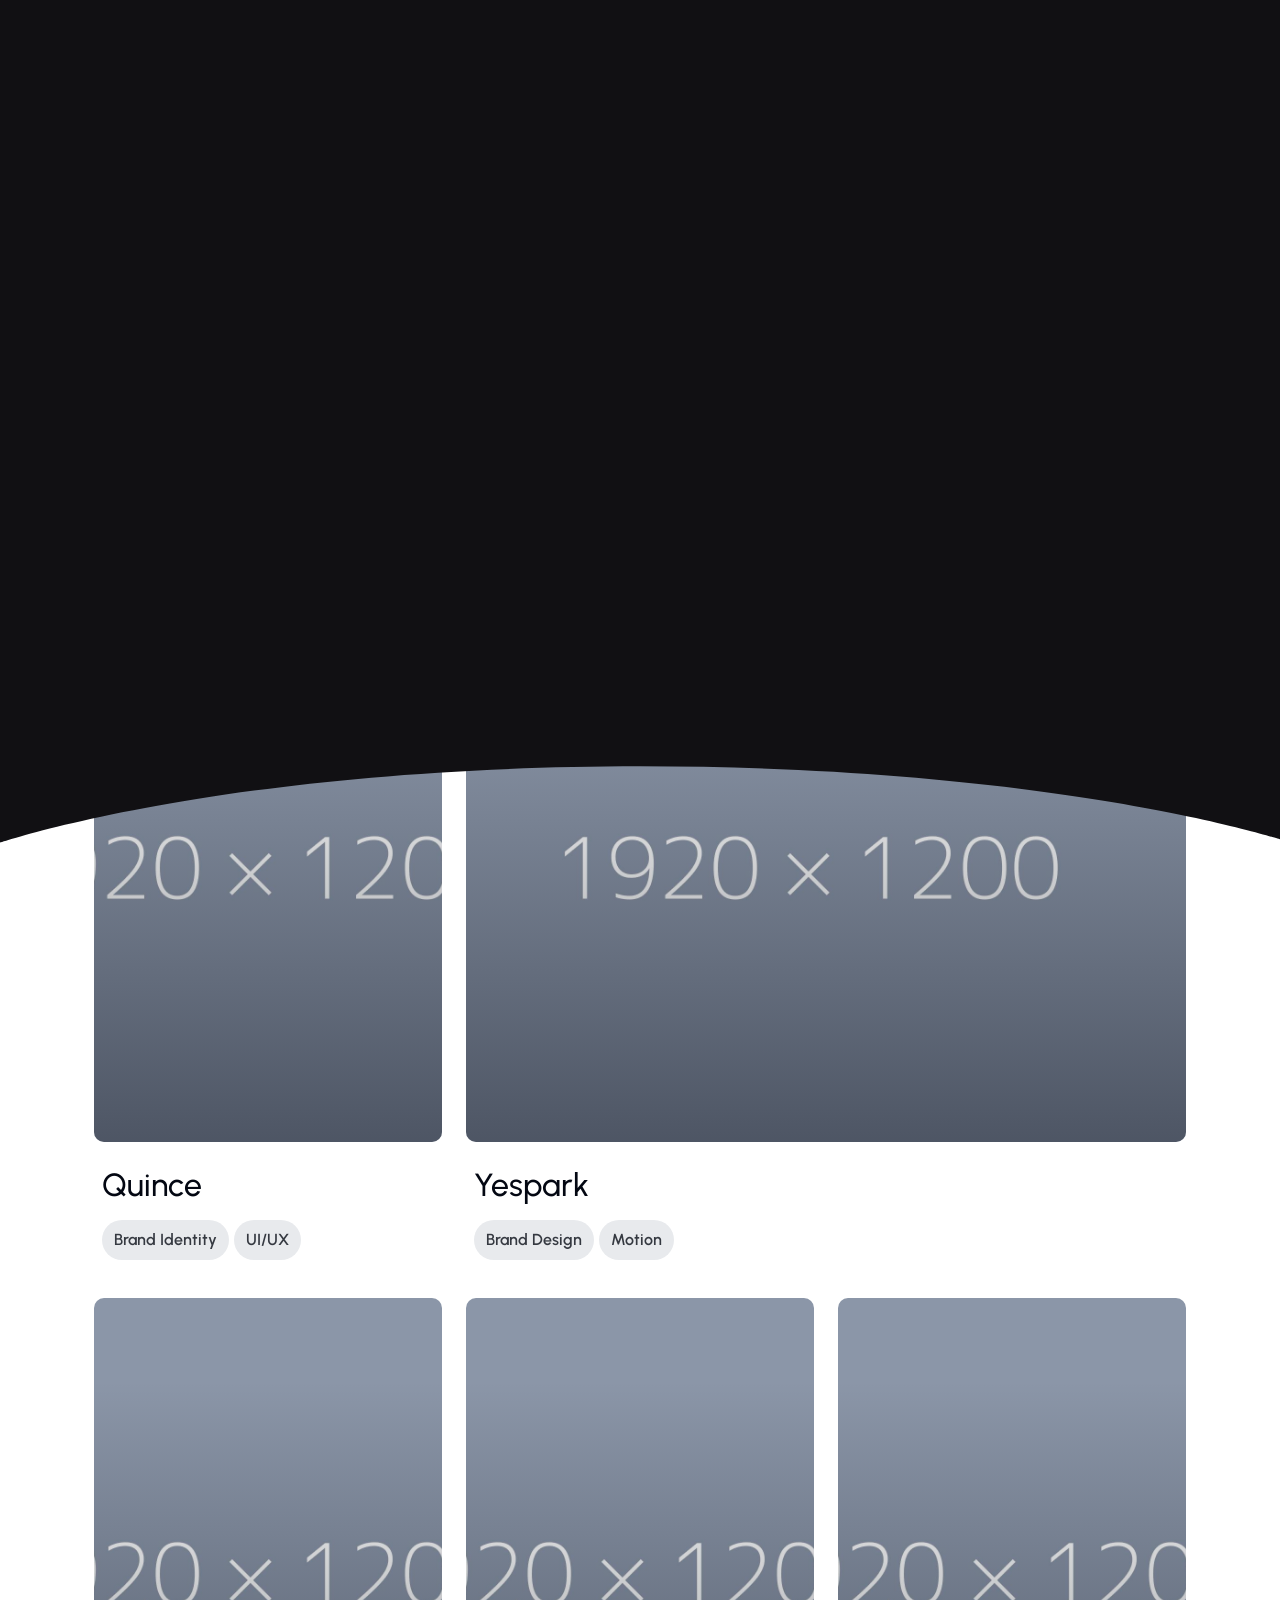
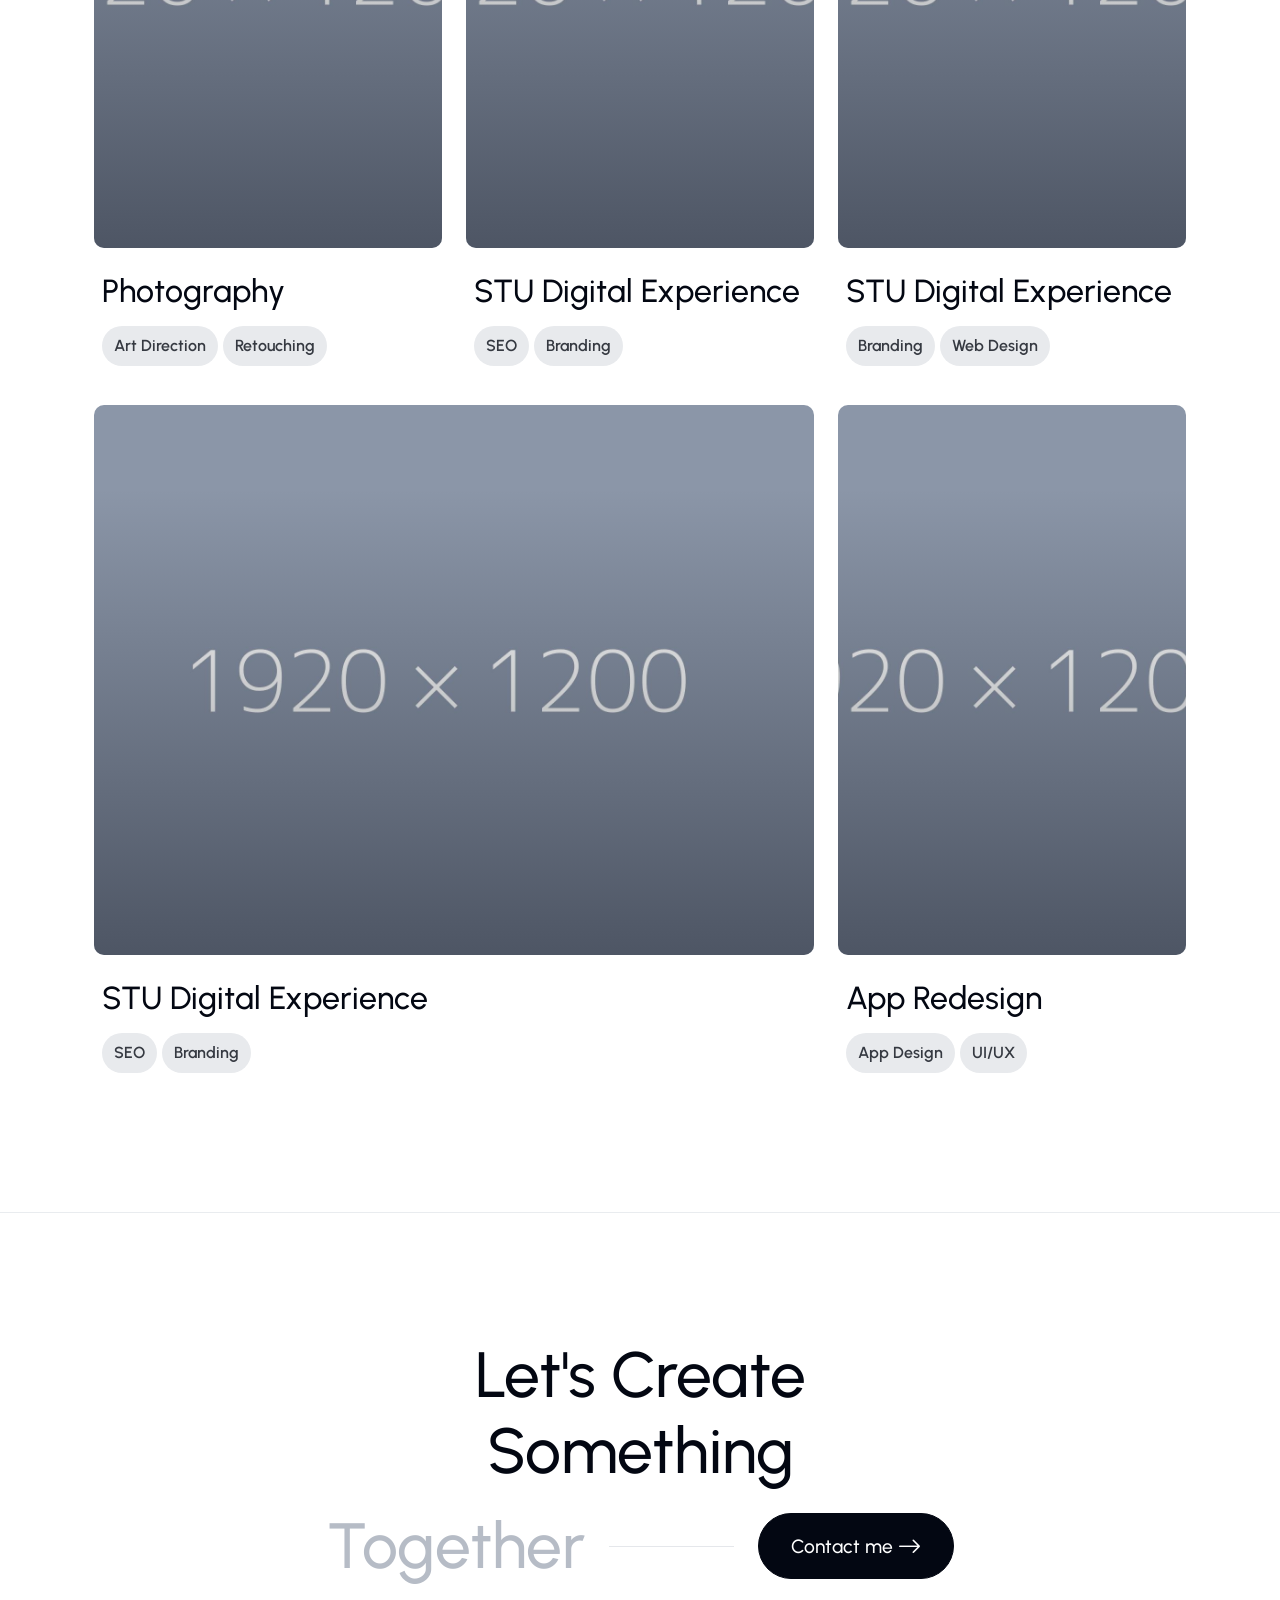
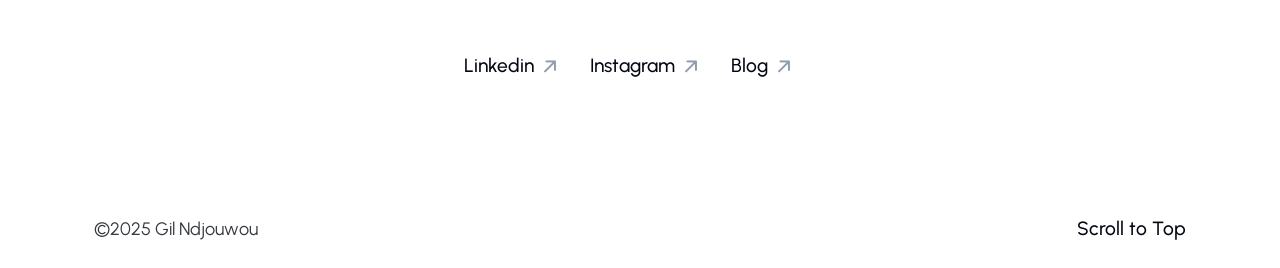
==== commit 219e7cfa: "Removed the paragraph in the hero section" ====
--- a/index.html
+++ b/index.html
@@ -91,12 +91,6 @@
 							<!-- Hero Content -->
 							<div class="hero-content">
 								<h1 class="title section-title mt-3 mt-md-4 mb-md-5">Building brands that <span>resonates</span></h1>
-
-								<!-- Content -->
-								<div class="content d-flex flex-column flex-md-row justify-content-md-end">
-									<p class="sub-title order-first order-md-last">Gil is a designer with a focus on brand design, motion design, and art direction. Based in Marseille, he guides companies in developing their brand identities and creating impactful assets for their marketing campaigns.</p>
-								</div>
-
 							</div>
 						</div>
 					</div>
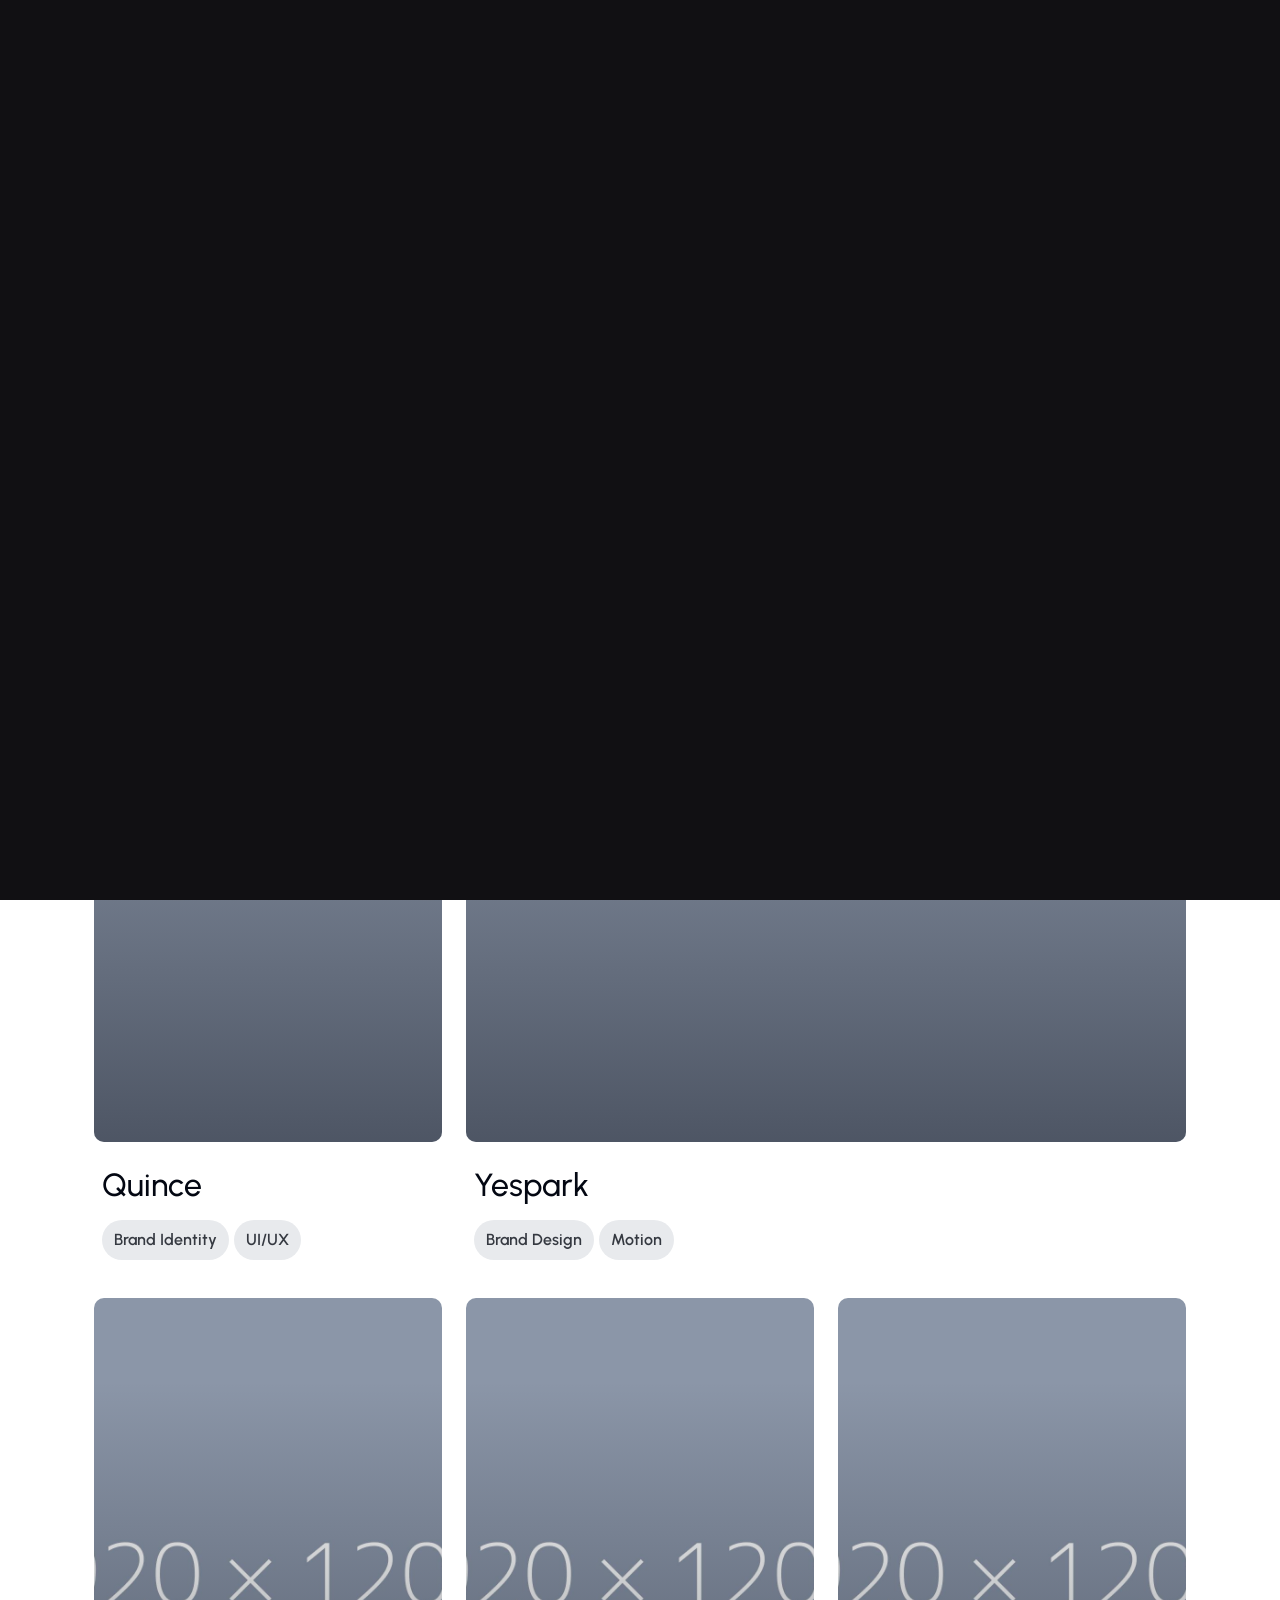
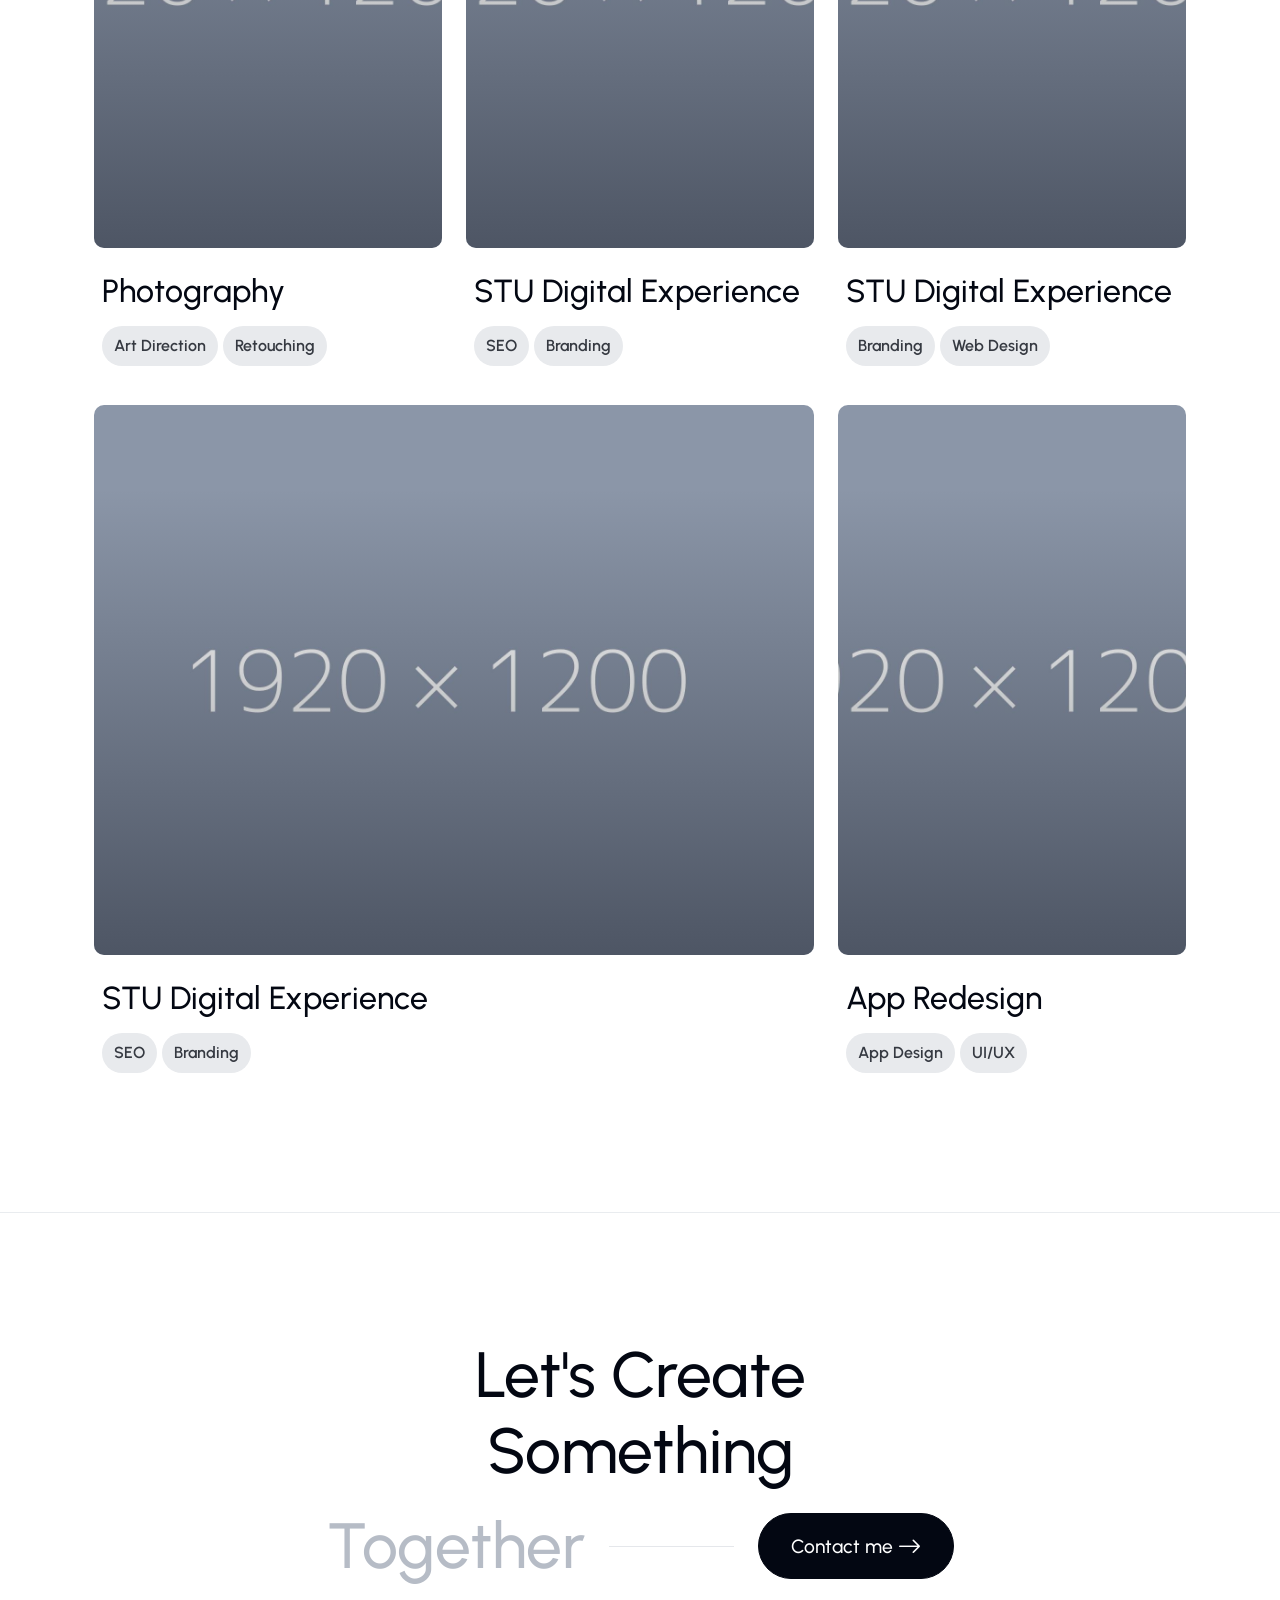
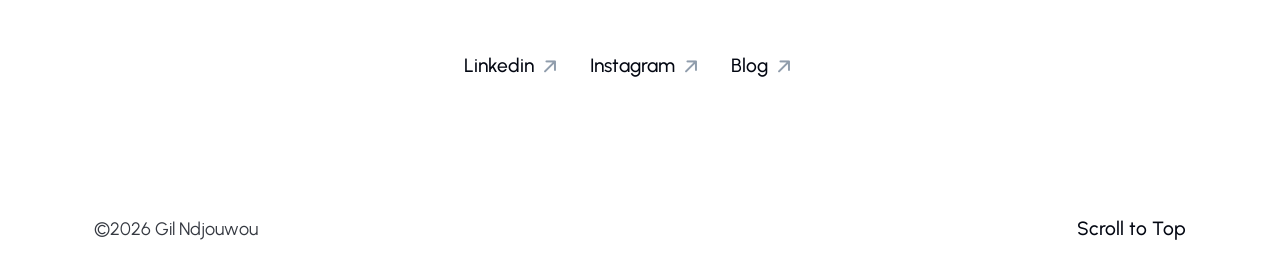
==== commit f2cd0a8e: "Update index.html" ====
--- a/index.html
+++ b/index.html
@@ -327,7 +327,7 @@
 						<div class="col-12">
 							<div class="footer-content d-flex flex-wrap justify-content-center justify-content-md-between align-items-center py-4">
 								<!-- Copyright -->
-								<div class="copyright">&copy;2025 Gil Ndjouwou</div>
+								<div class="copyright">&copy;2026 Gil Ndjouwou</div>
 								<!-- Scroll To Top -->
 								<div id="scroll-to-top" class="scroll-to-top mt-3 mt-sm-0">
 									<a href="#header" class="smooth-anchor">Scroll to Top</a>
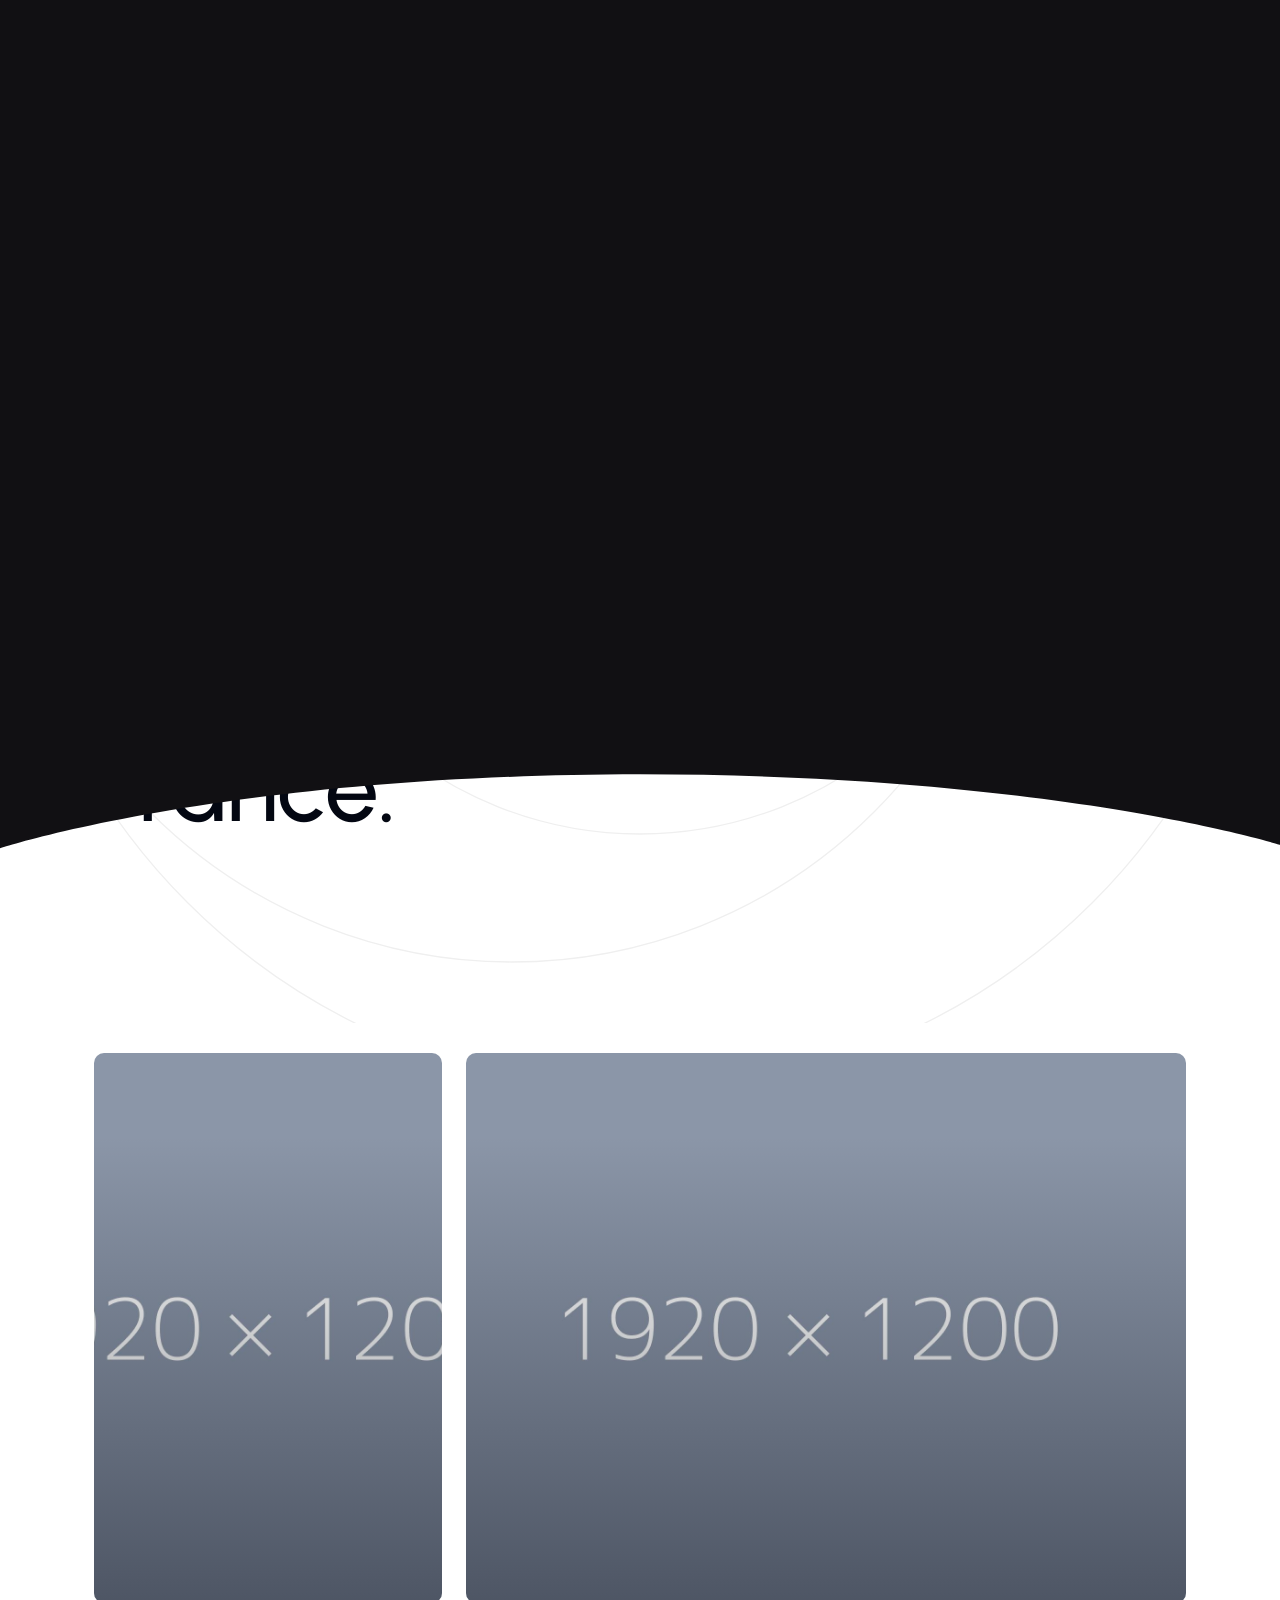
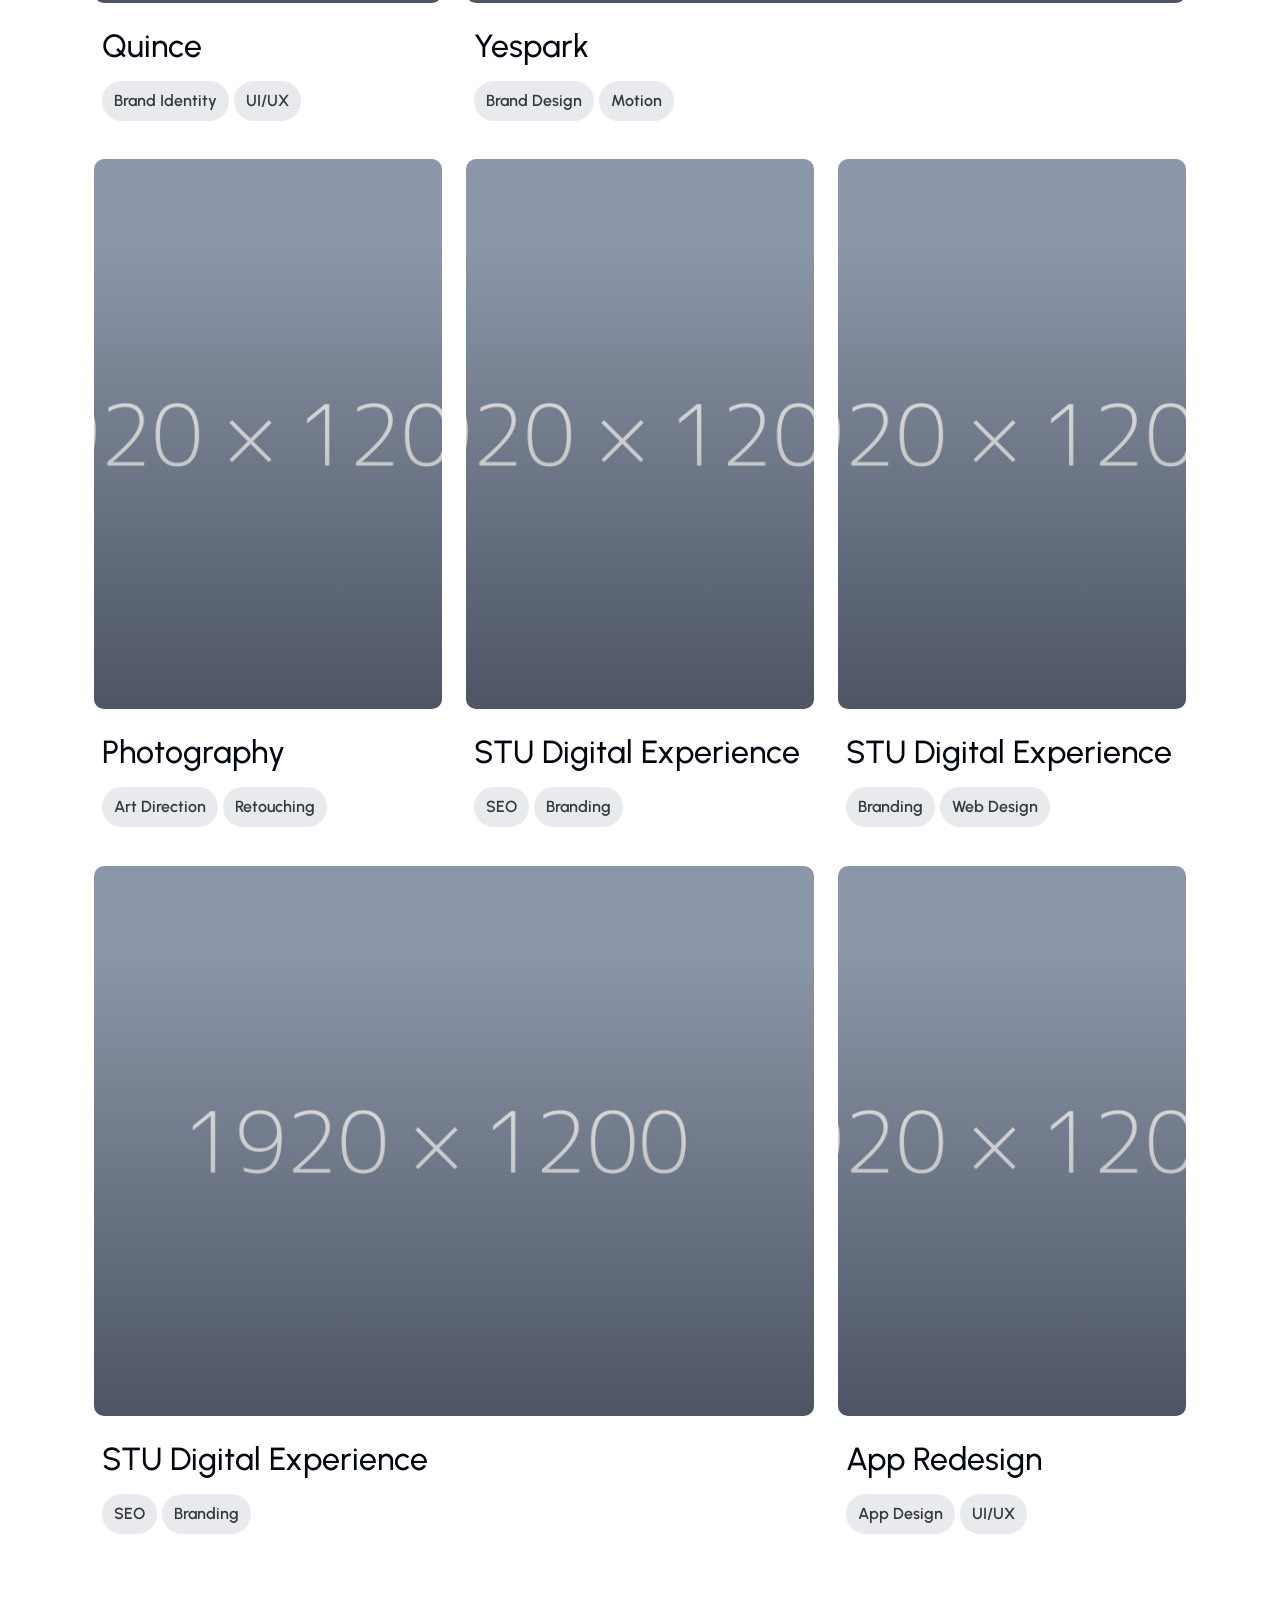
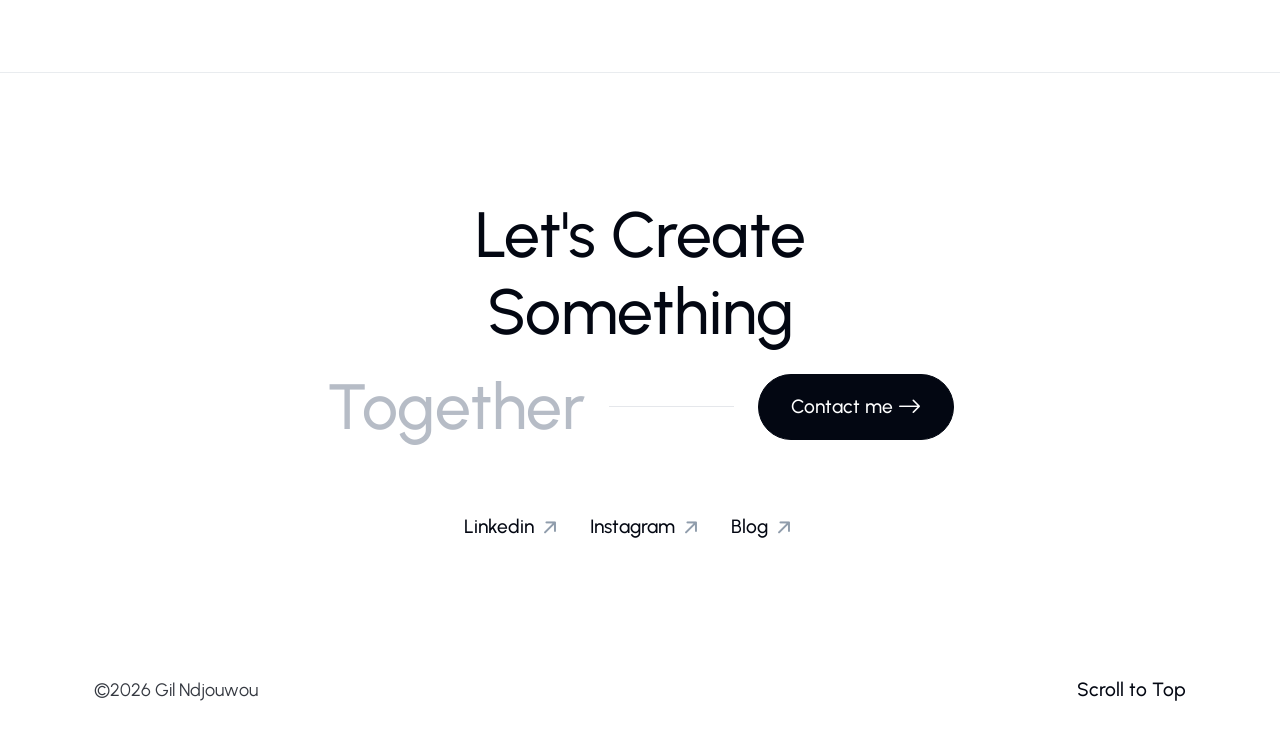
==== commit 3ed7a036: "Update index.html" ====
--- a/index.html
+++ b/index.html
@@ -90,7 +90,7 @@
 						<div class="col-12">
 							<!-- Hero Content -->
 							<div class="hero-content">
-								<h1 class="title section-title mt-3 mt-md-4 mb-md-5">Building brands that <span>resonates</span></h1>
+								<h1 class="title section-title mt-3 mt-md-4 mb-md-5">Gil is a <span>graphic designer</span>, building brand identities through <span>art direction</span> and <span>motion graphics</span>. He is based in Marseille, France.</h1>
 							</div>
 						</div>
 					</div>
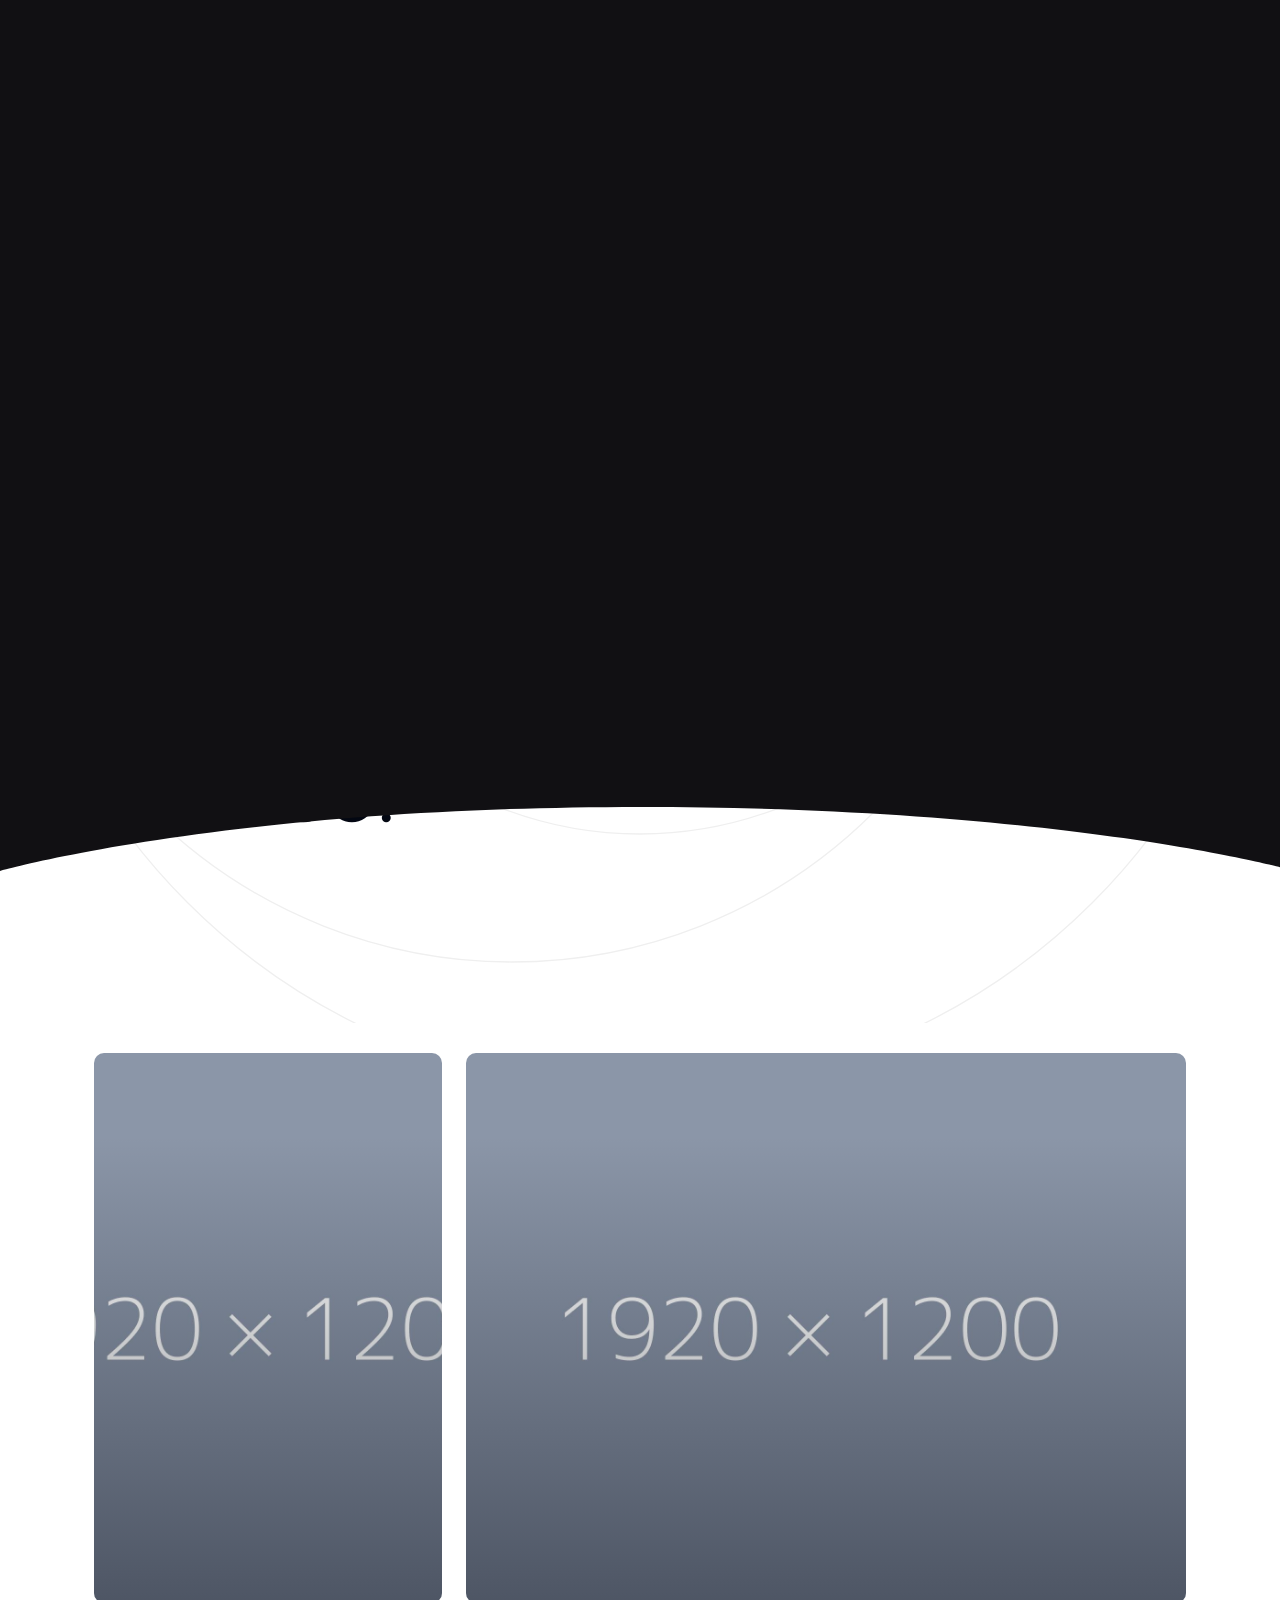
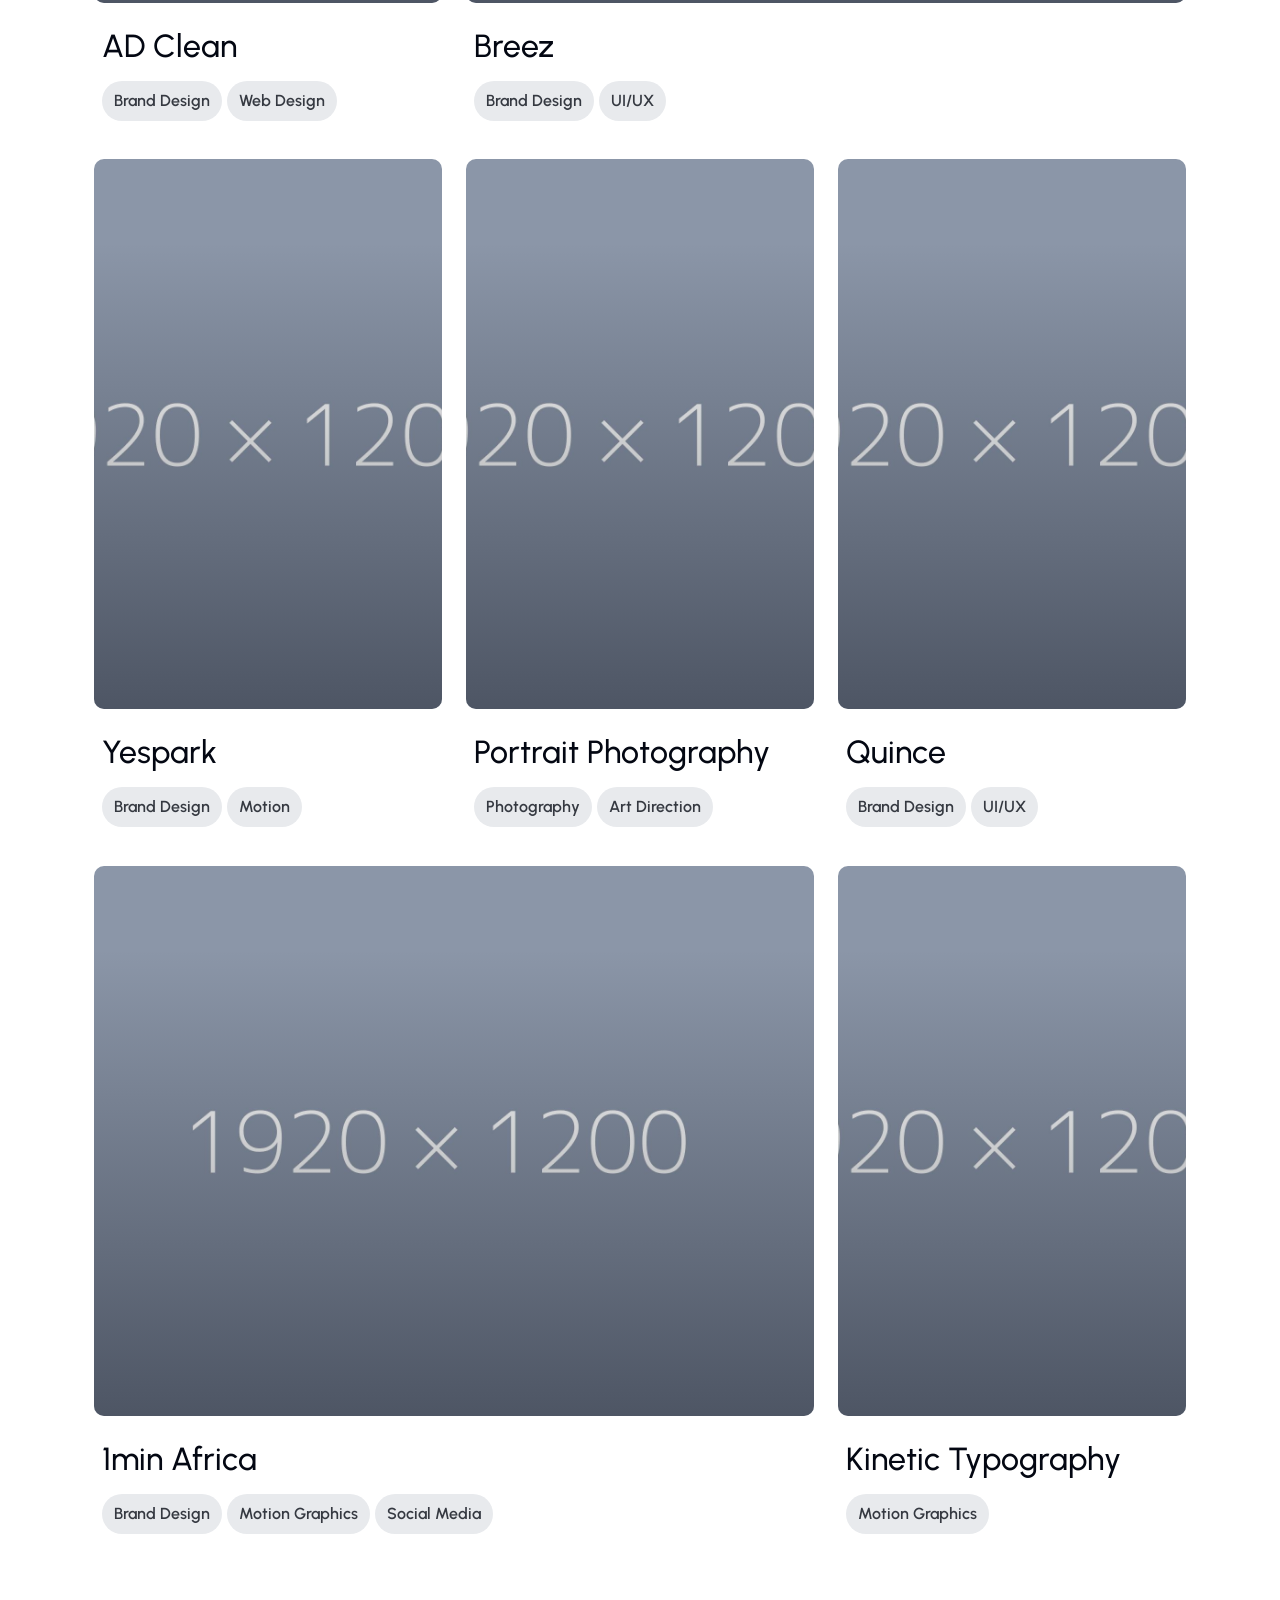
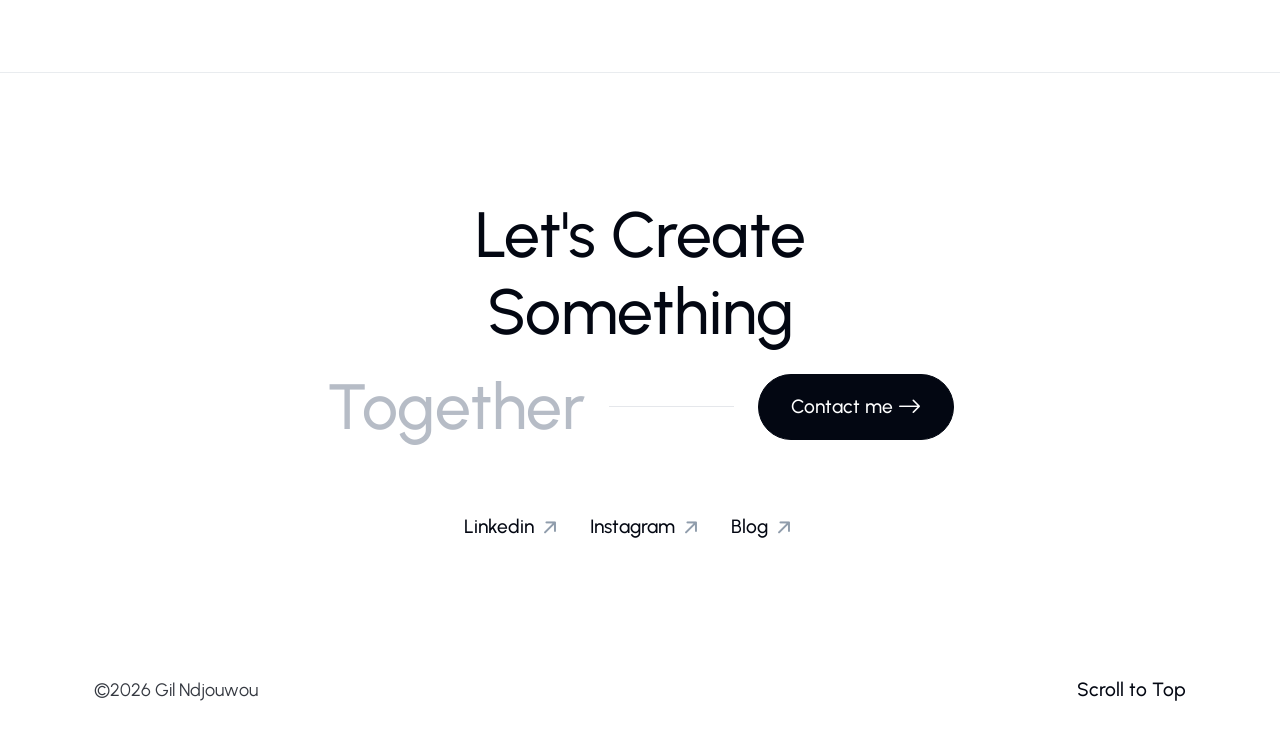
==== commit 2683460c: "Project 03 Yespark Added email at the bottom of each page, started editing project 03 (Yespark), to " ====
--- a/index.html
+++ b/index.html
@@ -107,37 +107,66 @@
 				<div class="container">
 					<div class="row filter-items items inner">
 						<div class="col-12 col-lg-4 item filter-item" data-groups='["branding","app-design"]'>
-							<!-- Portfolio Item : Quince -->
-							<div class="card portfolio-item layout-2 scale has-shadow">
-								<div class="image-holder">
-									<!-- Card Thumb -->
-									<a class="card-thumb" href="portfolio-quince.html">
+							<!-- Portfolio Item : AD Clean -->
+							<div class="card portfolio-item layout-2 scale has-shadow">
+								<div class="image-holder">
+									<!-- Card Thumb -->
+									<a class="card-thumb" href="project-01.html">
 										<img src="assets/img/content/case-1.jpg" alt="">
 									</a>
 								</div>
 								<!-- Card content -->
 								<div class="card-content p-2">
 									<div class="heading">
-										<h4 class="title mt-2 mt-md-3 mb-3">Quince</h4>
-										<div class="show-project">
-											<div class="card-terms">
-												<a class="terms badge" href="#">Brand Identity</a>
+										<h4 class="title mt-2 mt-md-3 mb-3">AD Clean
+										</h4>
+										<div class="show-project">
+											<div class="card-terms">
+												<a class="terms badge" href="#">Brand Design</a>
+												<a class="terms badge" href="#">Web Design</a>
+											</div>
+											<div class="project-link">
+												<a href="project-01.html">Show Project</a>
+											</div>
+										</div>
+									</div>
+								</div>
+							</div>
+						</div>
+
+						<div class="col-12 col-lg-8 item filter-item" data-groups='["branding"]'>
+							<!-- Portfolio Item : Breez-->
+							<div class="card portfolio-item layout-2 scale has-shadow">
+								<div class="image-holder">
+									<!-- Card Thumb -->
+									<a class="card-thumb" href="project-02.html">
+										<img src="assets/img/content/case-3.jpg" alt="">
+									</a>
+								</div>
+								<!-- Card content -->
+								<div class="card-content p-2">
+									<div class="heading">
+										<h4 class="title mt-2 mt-md-3 mb-3">Breez</h4>
+										<div class="show-project">
+											<div class="card-terms">
+												<a class="terms badge" href="#">Brand Design</a>
 												<a class="terms badge" href="#">UI/UX</a>
 											</div>
 											<div class="project-link">
-												<a href="portfolio-quince.html">Show Project</a>
-											</div>
-										</div>
-									</div>
-								</div>
-							</div>
-						</div>
-						<div class="col-12 col-lg-8 item filter-item" data-groups='["ui-ux","app-design"]'>
+												<a href="project-02.html">Show Project</a>
+											</div>
+										</div>
+									</div>
+								</div>
+							</div>
+						</div>
+
+						<div class="col-12 col-lg-4 item filter-item" data-groups='["ui-ux","app-design"]'>
 							<!-- Portfolio Item : Yespark -->
 							<div class="card portfolio-item layout-2 scale has-shadow">
 								<div class="image-holder">
 									<!-- Card Thumb -->
-									<a class="card-thumb" href="portfolio-yespark.html">
+									<a class="card-thumb" href="project-03.html">
 										<img src="assets/img/content/case-2.jpg" alt="">
 									</a>
 								</div>
@@ -151,59 +180,38 @@
 												<a class="terms badge" href="#">Motion</a>
 											</div>
 											<div class="project-link">
-												<a href="portfolio-yespark.html">Show Project</a>
-											</div>
-										</div>
-									</div>
-								</div>
-							</div>
-						</div>
-						<div class="col-12 col-lg-4 item filter-item" data-groups='["branding"]'>
-							<!-- Portfolio Item -->
-							<div class="card portfolio-item layout-2 scale has-shadow">
-								<div class="image-holder">
-									<!-- Card Thumb -->
-									<a class="card-thumb" href="portfolio-single.html">
-										<img src="assets/img/content/case-3.jpg" alt="">
-									</a>
-								</div>
-								<!-- Card content -->
-								<div class="card-content p-2">
-									<div class="heading">
-										<h4 class="title mt-2 mt-md-3 mb-3">Photography</h4>
-										<div class="show-project">
-											<div class="card-terms">
+												<a href="project-03.html">Show Project</a>
+											</div>
+										</div>
+									</div>
+								</div>
+							</div>
+						</div>
+
+
+
+
+
+						<div class="col-12 col-lg-4 item filter-item" data-groups='["app-design","branding"]'>
+							<!-- Portfolio Item : Portrait Photography -->
+							<div class="card portfolio-item layout-2 scale has-shadow">
+								<div class="image-holder">
+									<!-- Card Thumb -->
+									<a class="card-thumb" href="project-04.html">
+										<img src="assets/img/content/case-4.jpg" alt="">
+									</a>
+								</div>
+								<!-- Card content -->
+								<div class="card-content p-2">
+									<div class="heading">
+										<h4 class="title mt-2 mt-md-3 mb-3">Portrait Photography</h4>
+										<div class="show-project">
+											<div class="card-terms">
+												<a class="terms badge" href="#">Photography</a>
 												<a class="terms badge" href="#">Art Direction</a>
-												<a class="terms badge" href="#">Retouching</a>
-											</div>
-											<div class="project-link">
-												<a href="portfolio-photography.html">Show Project</a>
-											</div>
-										</div>
-									</div>
-								</div>
-							</div>
-						</div>
-						<div class="col-12 col-lg-4 item filter-item" data-groups='["app-design","branding"]'>
-							<!-- Portfolio Item -->
-							<div class="card portfolio-item layout-2 scale has-shadow">
-								<div class="image-holder">
-									<!-- Card Thumb -->
-									<a class="card-thumb" href="portfolio-single.html">
-										<img src="assets/img/content/case-4.jpg" alt="">
-									</a>
-								</div>
-								<!-- Card content -->
-								<div class="card-content p-2">
-									<div class="heading">
-										<h4 class="title mt-2 mt-md-3 mb-3">STU Digital Experience</h4>
-										<div class="show-project">
-											<div class="card-terms">
-												<a class="terms badge" href="#">SEO</a>
-												<a class="terms badge" href="#">Branding</a>
-											</div>
-											<div class="project-link">
-												<a href="portfolio-single.html">Show Project</a>
+											</div>
+											<div class="project-link">
+												<a href="project-04.html">Show Project</a>
 											</div>
 										</div>
 									</div>
@@ -211,25 +219,25 @@
 							</div>
 						</div>
 						<div class="col-12 col-lg-4 item filter-item" data-groups='["app-design","ui-ux"]'>
-							<!-- Portfolio Item -->
-							<div class="card portfolio-item layout-2 scale has-shadow">
-								<div class="image-holder">
-									<!-- Card Thumb -->
-									<a class="card-thumb" href="portfolio-single.html">
+							<!-- Portfolio Item : Quince-->
+							<div class="card portfolio-item layout-2 scale has-shadow">
+								<div class="image-holder">
+									<!-- Card Thumb -->
+									<a class="card-thumb" href="project-05.html">
 										<img src="assets/img/content/case-5.jpg" alt="">
 									</a>
 								</div>
 								<!-- Card content -->
 								<div class="card-content p-2">
 									<div class="heading">
-										<h4 class="title mt-2 mt-md-3 mb-3">STU Digital Experience</h4>
-										<div class="show-project">
-											<div class="card-terms">
-												<a class="terms badge" href="#">Branding</a>
-												<a class="terms badge" href="#">Web Design</a>
-											</div>
-											<div class="project-link">
-												<a href="portfolio-single.html">Show Project</a>
+										<h4 class="title mt-2 mt-md-3 mb-3">Quince</h4>
+										<div class="show-project">
+											<div class="card-terms">
+												<a class="terms badge" href="#">Brand Design</a>
+												<a class="terms badge" href="#">UI/UX</a>
+											</div>
+											<div class="project-link">
+												<a href="project-05.html">Show Project</a>
 											</div>
 										</div>
 									</div>
@@ -237,25 +245,26 @@
 							</div>
 						</div>
 						<div class="col-12 col-lg-8 item filter-item" data-groups='["ui-ux"]'>
-							<!-- Portfolio Item -->
-							<div class="card portfolio-item layout-2 scale has-shadow">
-								<div class="image-holder">
-									<!-- Card Thumb -->
-									<a class="card-thumb" href="portfolio-single.html">
+							<!-- Portfolio Item : 1minAfrica -->
+							<div class="card portfolio-item layout-2 scale has-shadow">
+								<div class="image-holder">
+									<!-- Card Thumb -->
+									<a class="card-thumb" href="project-06.html">
 										<img src="assets/img/content/case-6.jpg" alt="">
 									</a>
 								</div>
 								<!-- Card content -->
 								<div class="card-content p-2">
 									<div class="heading">
-										<h4 class="title mt-2 mt-md-3 mb-3">STU Digital Experience</h4>
-										<div class="show-project">
-											<div class="card-terms">
-												<a class="terms badge" href="#">SEO</a>
-												<a class="terms badge" href="#">Branding</a>
-											</div>
-											<div class="project-link">
-												<a href="portfolio-single.html">Show Project</a>
+										<h4 class="title mt-2 mt-md-3 mb-3">1min Africa</h4>
+										<div class="show-project">
+											<div class="card-terms">
+												<a class="terms badge" href="#">Brand Design</a>
+												<a class="terms badge" href="#">Motion Graphics</a>
+												<a class="terms badge" href="#">Social Media</a>
+											</div>
+											<div class="project-link">
+												<a href="project-06.html">Show Project</a>
 											</div>
 										</div>
 									</div>
@@ -263,25 +272,24 @@
 							</div>
 						</div>
 						<div class="col-12 col-lg-4 item filter-item" data-groups='["branding","app-design"]'>
-							<!-- Portfolio Item -->
-							<div class="card portfolio-item layout-2 scale has-shadow">
-								<div class="image-holder">
-									<!-- Card Thumb -->
-									<a class="card-thumb" href="portfolio-single.html">
+							<!-- Portfolio Item : Kinetic Typography-->
+							<div class="card portfolio-item layout-2 scale has-shadow">
+								<div class="image-holder">
+									<!-- Card Thumb -->
+									<a class="card-thumb" href="project-07.html">
 										<img src="assets/img/content/case-1.jpg" alt="">
 									</a>
 								</div>
 								<!-- Card content -->
 								<div class="card-content p-2">
 									<div class="heading">
-										<h4 class="title mt-2 mt-md-3 mb-3">App Redesign</h4>
-										<div class="show-project">
-											<div class="card-terms">
-												<a class="terms badge" href="#">App Design</a>
-												<a class="terms badge" href="#">UI/UX</a>
-											</div>
-											<div class="project-link">
-												<a href="portfolio-single.html">Show Project</a>
+										<h4 class="title mt-2 mt-md-3 mb-3">Kinetic Typography</h4>
+										<div class="show-project">
+											<div class="card-terms">
+												<a class="terms badge" href="#">Motion Graphics</a>
+											</div>
+											<div class="project-link">
+												<a href="project-07.html">Show Project</a>
 											</div>
 										</div>
 									</div>
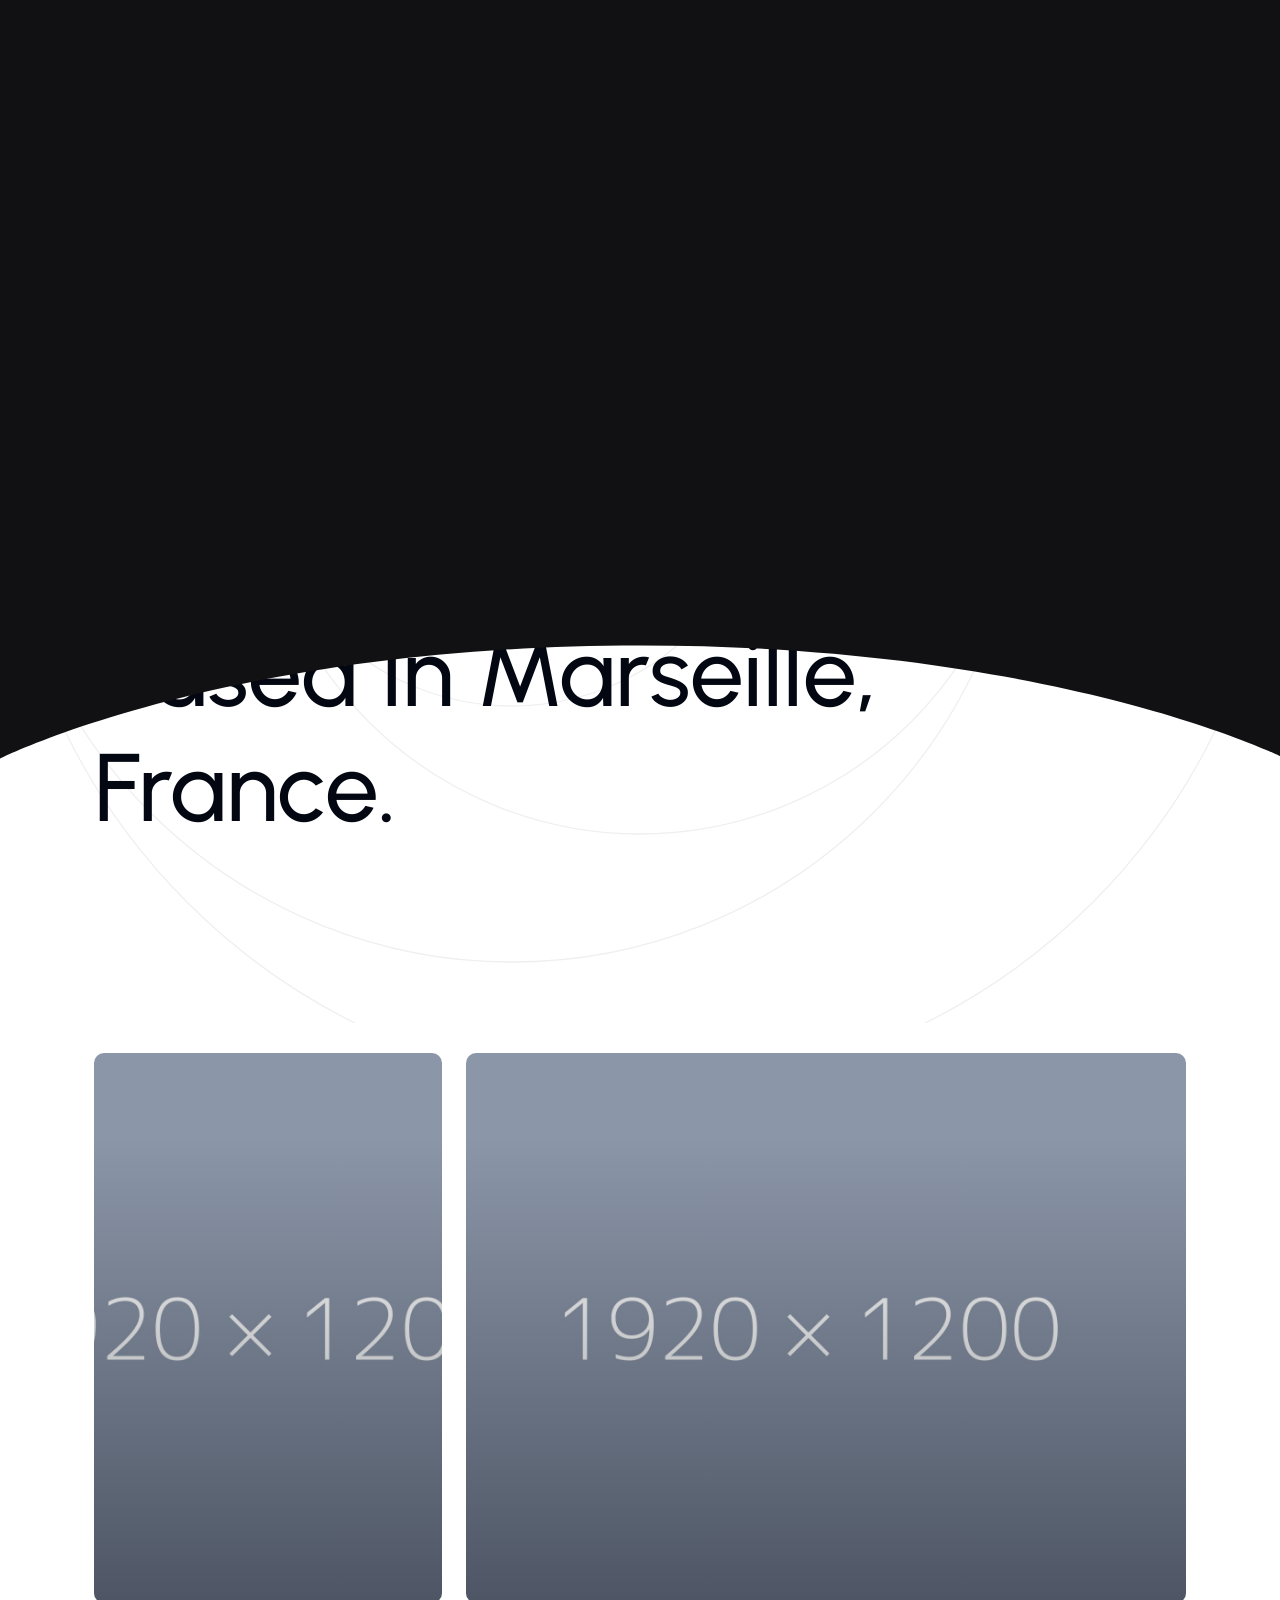
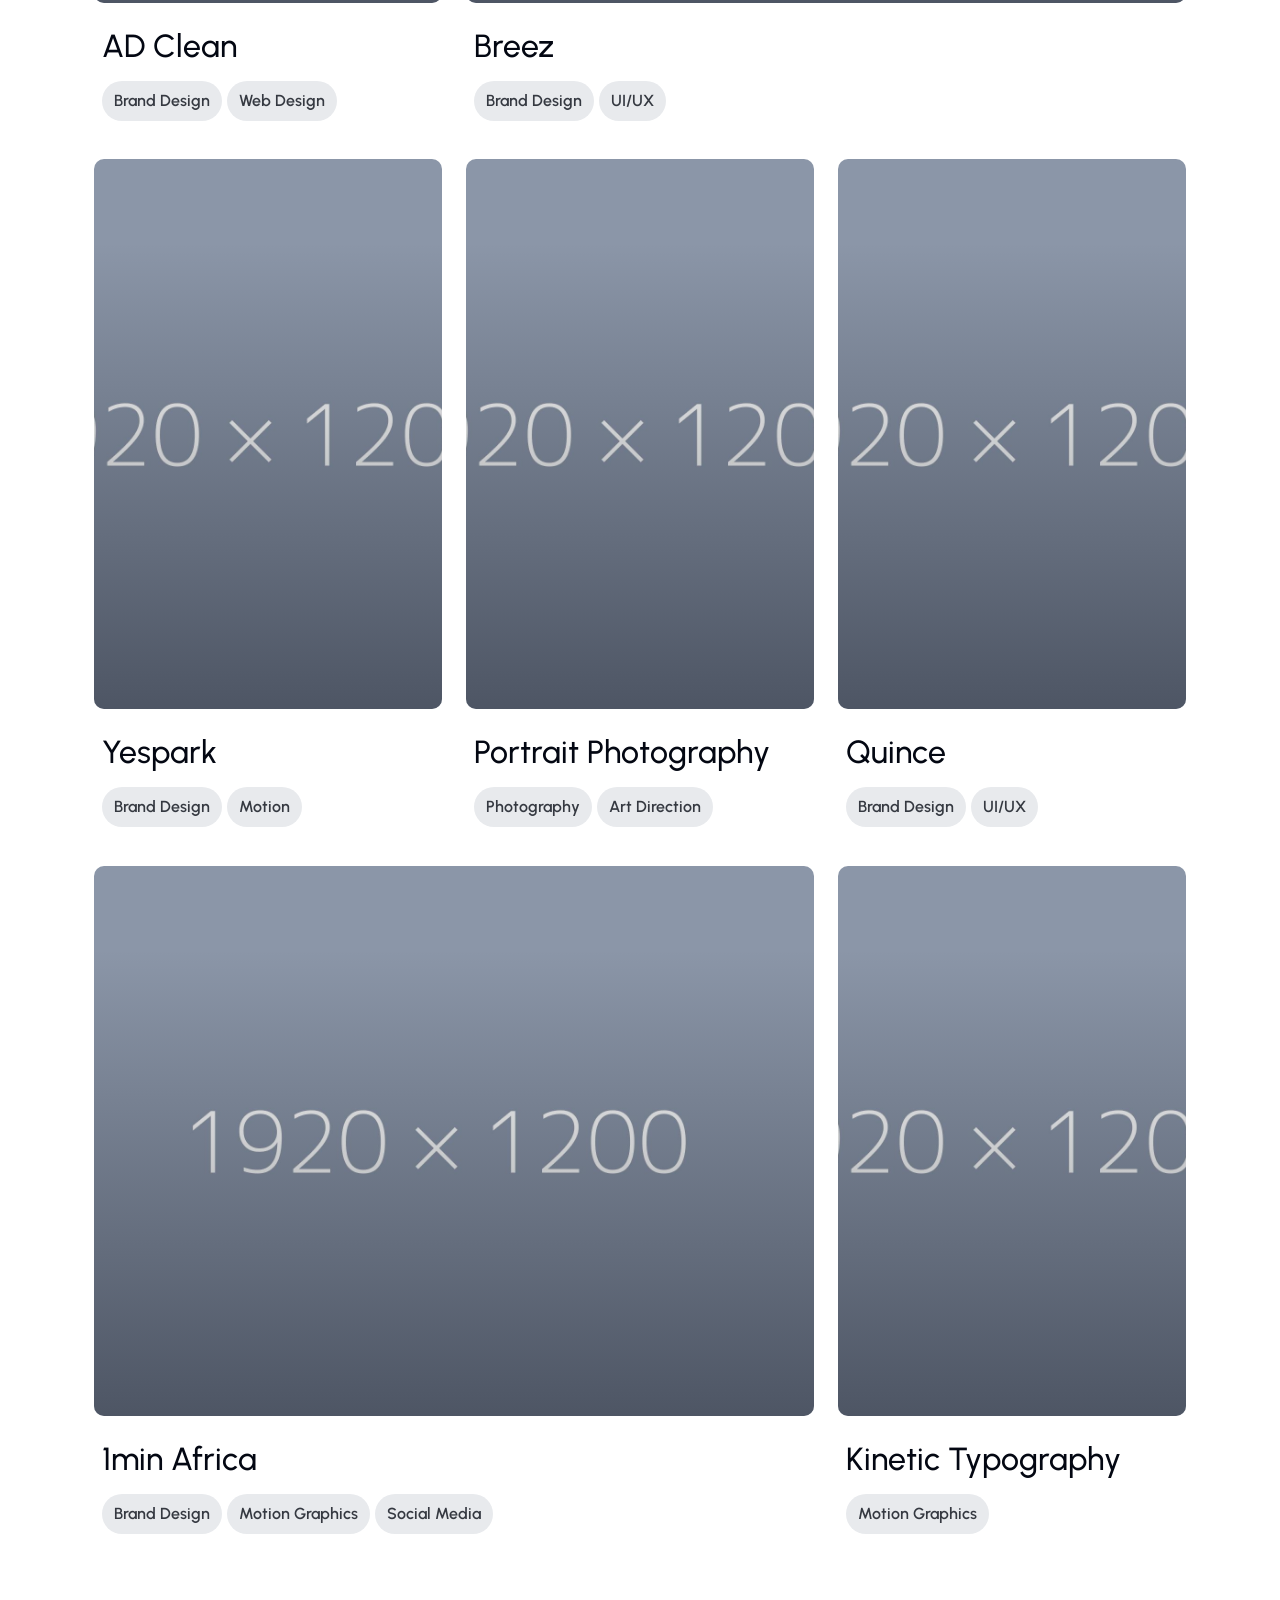
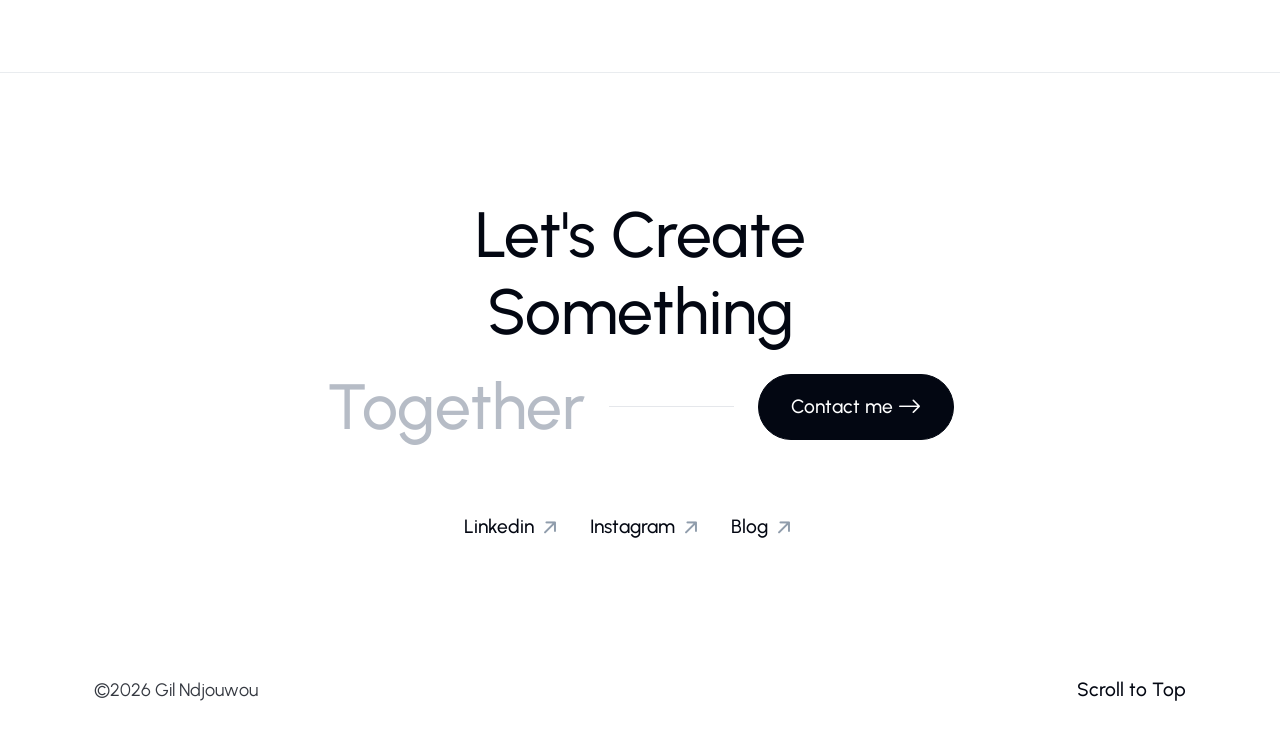
==== commit c843507c: "Latest updates" ====
--- a/index.html
+++ b/index.html
@@ -140,7 +140,7 @@
 								<div class="image-holder">
 									<!-- Card Thumb -->
 									<a class="card-thumb" href="project-02.html">
-										<img src="assets/img/content/case-3.jpg" alt="">
+										<img src="assets/img/content/case-1.jpg" alt="">
 									</a>
 								</div>
 								<!-- Card content -->
@@ -167,7 +167,7 @@
 								<div class="image-holder">
 									<!-- Card Thumb -->
 									<a class="card-thumb" href="project-03.html">
-										<img src="assets/img/content/case-2.jpg" alt="">
+										<img src="assets/img/content/case-1.jpg" alt="">
 									</a>
 								</div>
 								<!-- Card content -->
@@ -198,7 +198,7 @@
 								<div class="image-holder">
 									<!-- Card Thumb -->
 									<a class="card-thumb" href="project-04.html">
-										<img src="assets/img/content/case-4.jpg" alt="">
+										<img src="assets/img/content/case-1.jpg" alt="">
 									</a>
 								</div>
 								<!-- Card content -->
@@ -224,7 +224,7 @@
 								<div class="image-holder">
 									<!-- Card Thumb -->
 									<a class="card-thumb" href="project-05.html">
-										<img src="assets/img/content/case-5.jpg" alt="">
+										<img src="assets/img/content/case-1.jpg" alt="">
 									</a>
 								</div>
 								<!-- Card content -->
@@ -250,7 +250,7 @@
 								<div class="image-holder">
 									<!-- Card Thumb -->
 									<a class="card-thumb" href="project-06.html">
-										<img src="assets/img/content/case-6.jpg" alt="">
+										<img src="assets/img/content/case-1.jpg" alt="">
 									</a>
 								</div>
 								<!-- Card content -->
--- a/assets/css/style.css
+++ b/assets/css/style.css
@@ -102,7 +102,7 @@
   --footer-bg-color: #f8f8f9;
   --transform-scale: scale3d(1.06, 1.06, 1.06);
   --transition-function: cubic-bezier(.645, .045, .355, 1);
-  --transition-duration: 0.35s;
+  --transition-duration: 0.2s;
 }
 
 /* #endregion Root */
@@ -334,6 +334,50 @@
 }
 
 /* #endregion Reset */
+
+/* Signature images row */
+.signature-row{
+  display:flex;
+  gap:20%;
+  justify-content:space-between;
+  align-items:center;
+  flex-wrap:wrap;
+}
+.signature-row .signature-img{
+  width:40%;
+  height:auto;
+  display:block;
+}
+@media (max-width: 768px){
+  .signature-row{flex-direction:column; gap:20px;}
+  .signature-row .signature-img{width:100%;}
+}
+
+/* Centered reveal image with 20% top margin */
+.centered-img{
+  margin-top:70%;
+  text-align:center;
+}
+.centered-img img{
+  display:inline-block;
+  max-width:80%;
+  height:auto;
+}
+
+/* Two-up image row */
+.two-up{
+  display:flex;
+  gap:5%;
+  justify-content:space-between;
+  align-items:center;
+  flex-wrap:wrap;
+}
+.two-up .reveal-img{flex:0 0 40%;}
+.two-up .reveal-img img{width:100%; height:auto; display:block;}
+@media (max-width:768px){
+  .two-up{flex-direction:column; gap:20px;}
+  .two-up .reveal-img{flex:0 0 100%;}
+}
 /*----------------------------------------------
 4. General
 ----------------------------------------------*/
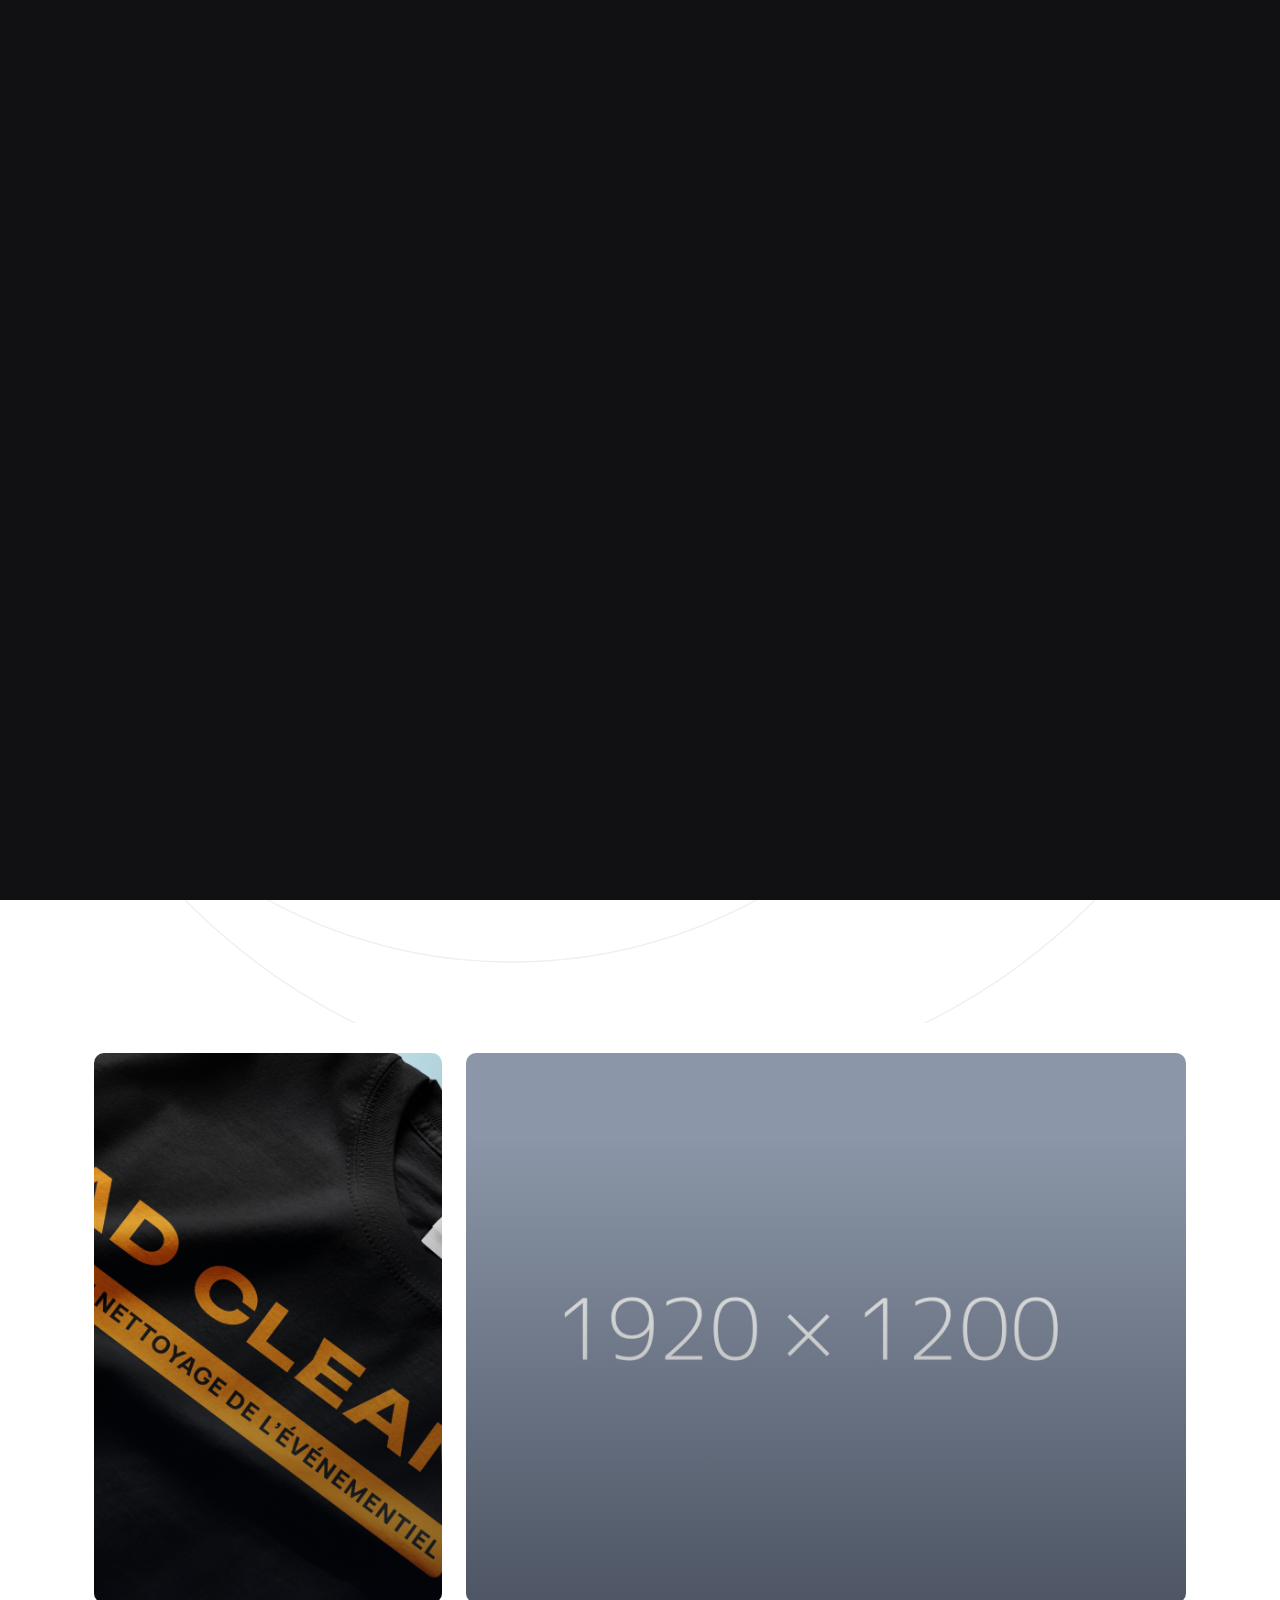
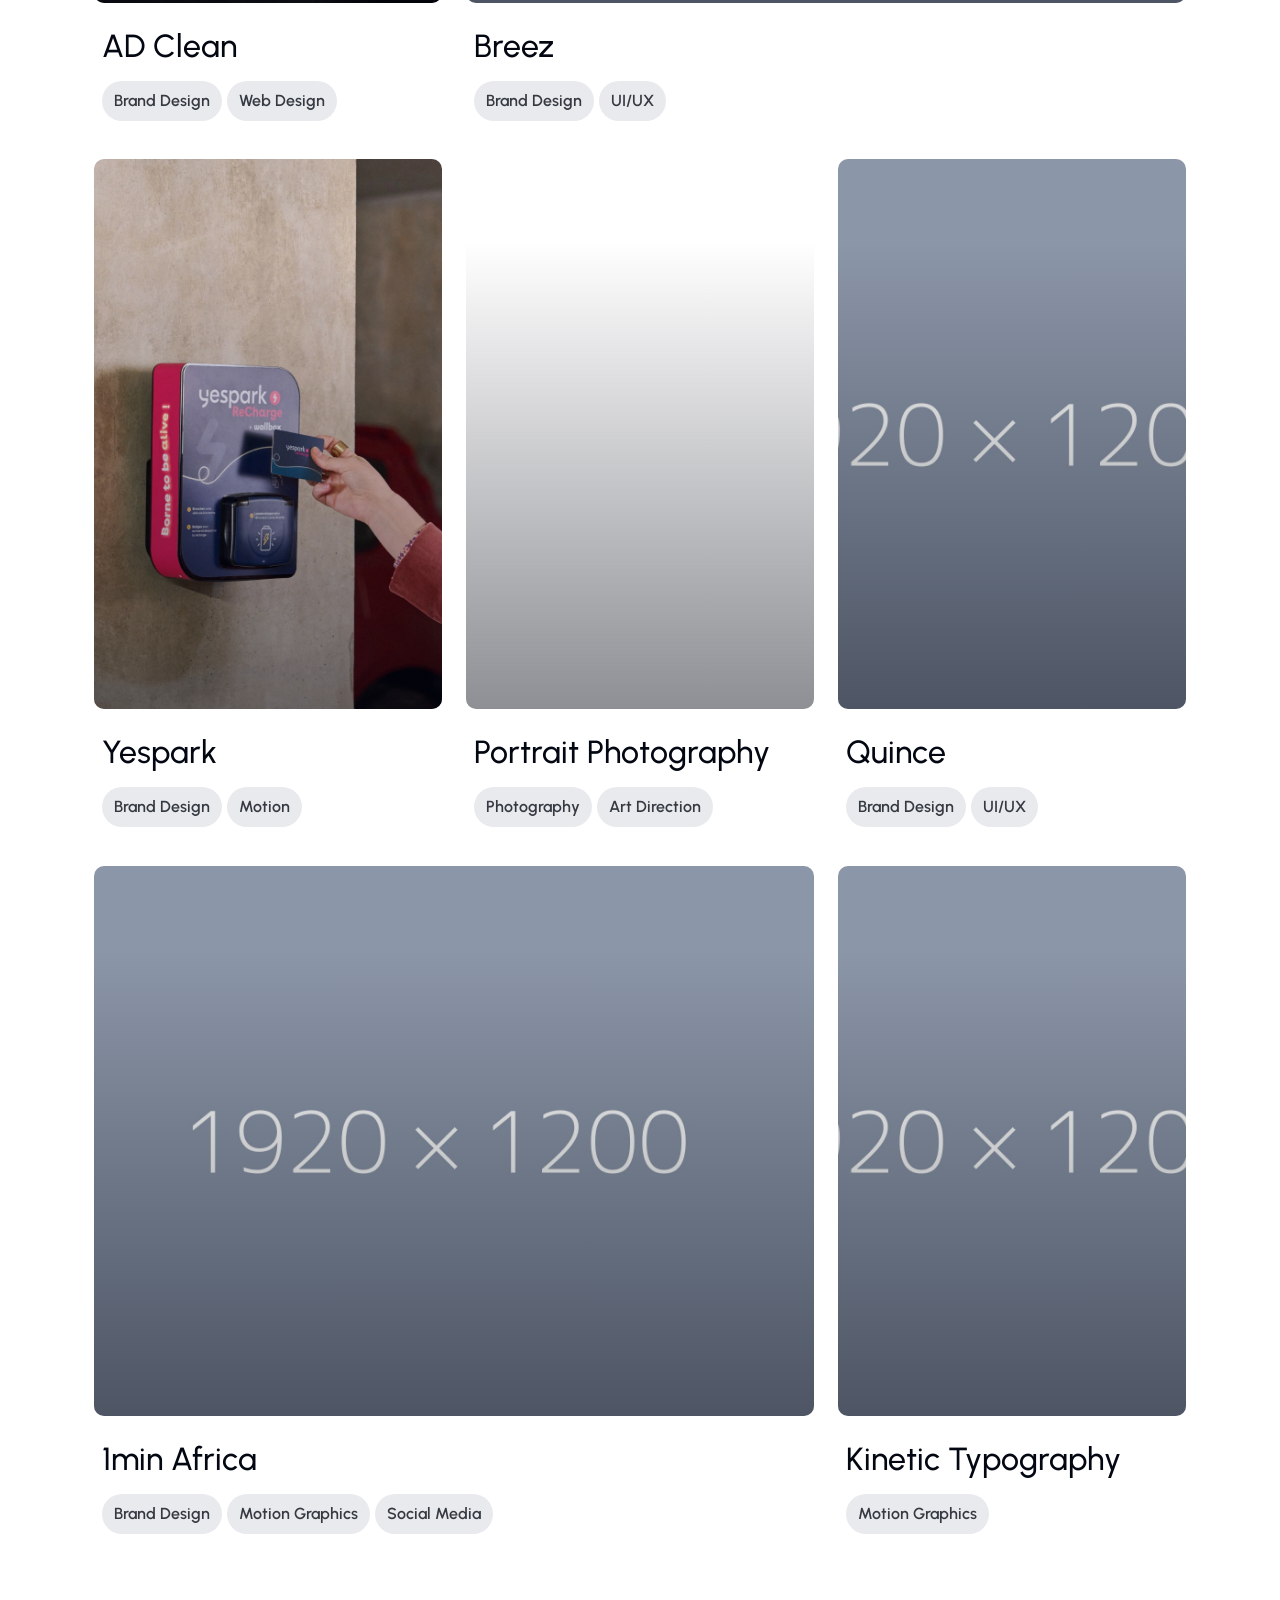
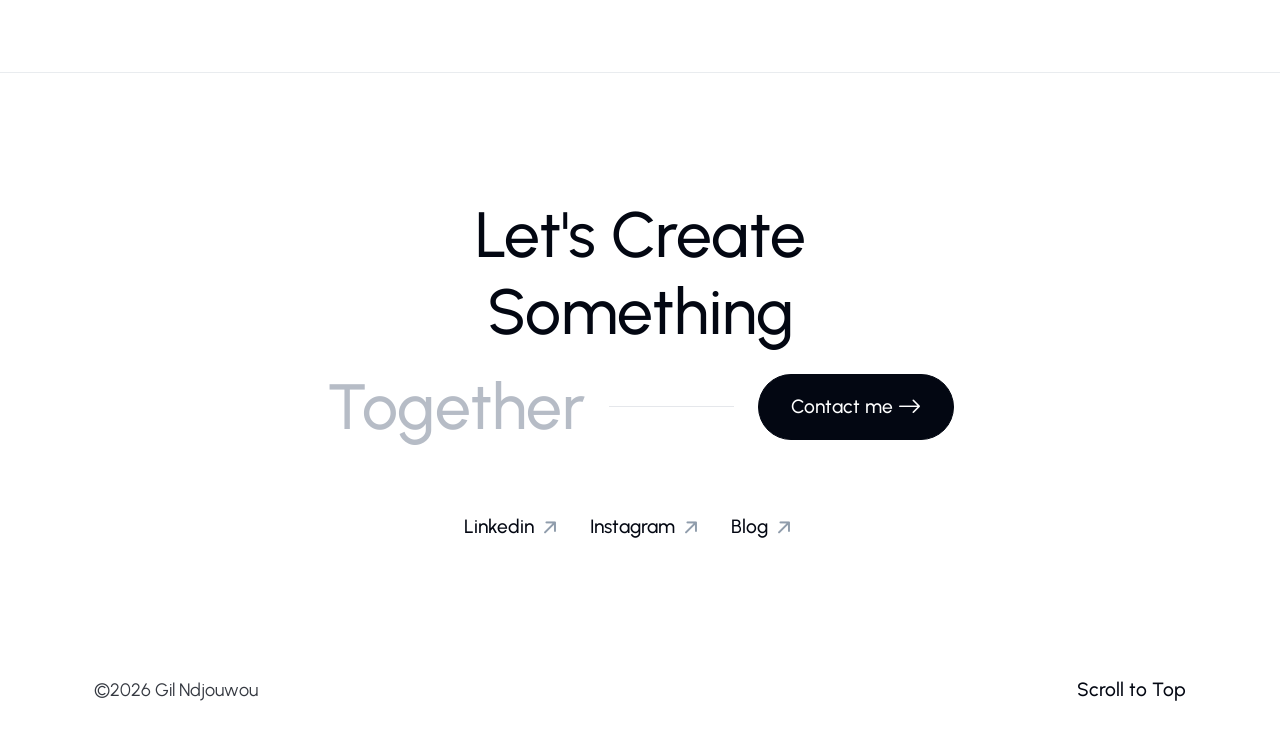
==== commit 888feb9f: "Thumbnails update Updated thumbnails" ====
--- a/index.html
+++ b/index.html
@@ -112,7 +112,7 @@
 								<div class="image-holder">
 									<!-- Card Thumb -->
 									<a class="card-thumb" href="project-01.html">
-										<img src="assets/img/content/case-1.jpg" alt="">
+										<img src="assets/img/content/case-01.webp" alt="Brand design project preview with clean typography and product mockups arranged in a calm modern workspace">
 									</a>
 								</div>
 								<!-- Card content -->
@@ -167,7 +167,7 @@
 								<div class="image-holder">
 									<!-- Card Thumb -->
 									<a class="card-thumb" href="project-03.html">
-										<img src="assets/img/content/case-1.jpg" alt="">
+										<img src="assets/img/content/case-03.webp" alt="UI/UX design project preview with modern interface elements and user experience focus">
 									</a>
 								</div>
 								<!-- Card content -->
@@ -187,18 +187,13 @@
 								</div>
 							</div>
 						</div>
-
-
-
-
-
 						<div class="col-12 col-lg-4 item filter-item" data-groups='["app-design","branding"]'>
 							<!-- Portfolio Item : Portrait Photography -->
 							<div class="card portfolio-item layout-2 scale has-shadow">
 								<div class="image-holder">
 									<!-- Card Thumb -->
 									<a class="card-thumb" href="project-04.html">
-										<img src="assets/img/content/case-1.jpg" alt="">
+										<img src="assets/img/content/case-04.mp4" alt="">
 									</a>
 								</div>
 								<!-- Card content -->
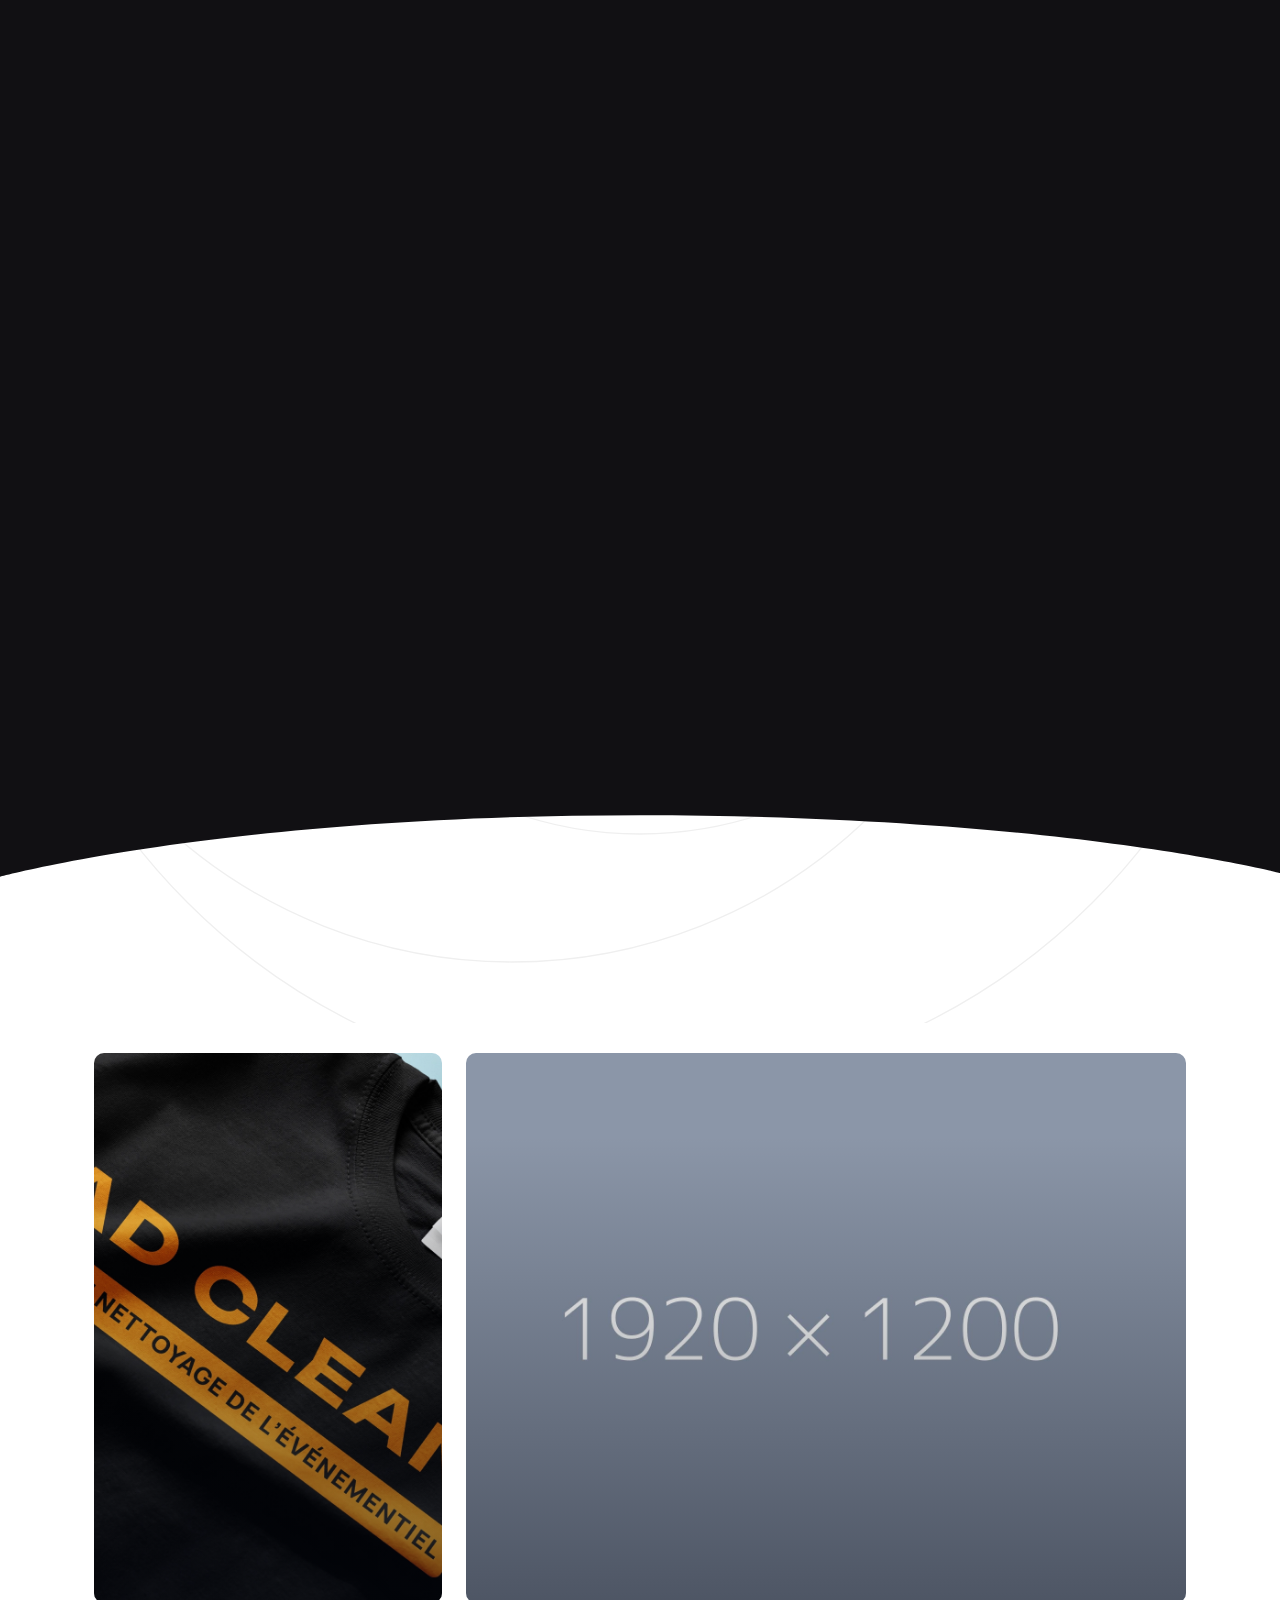
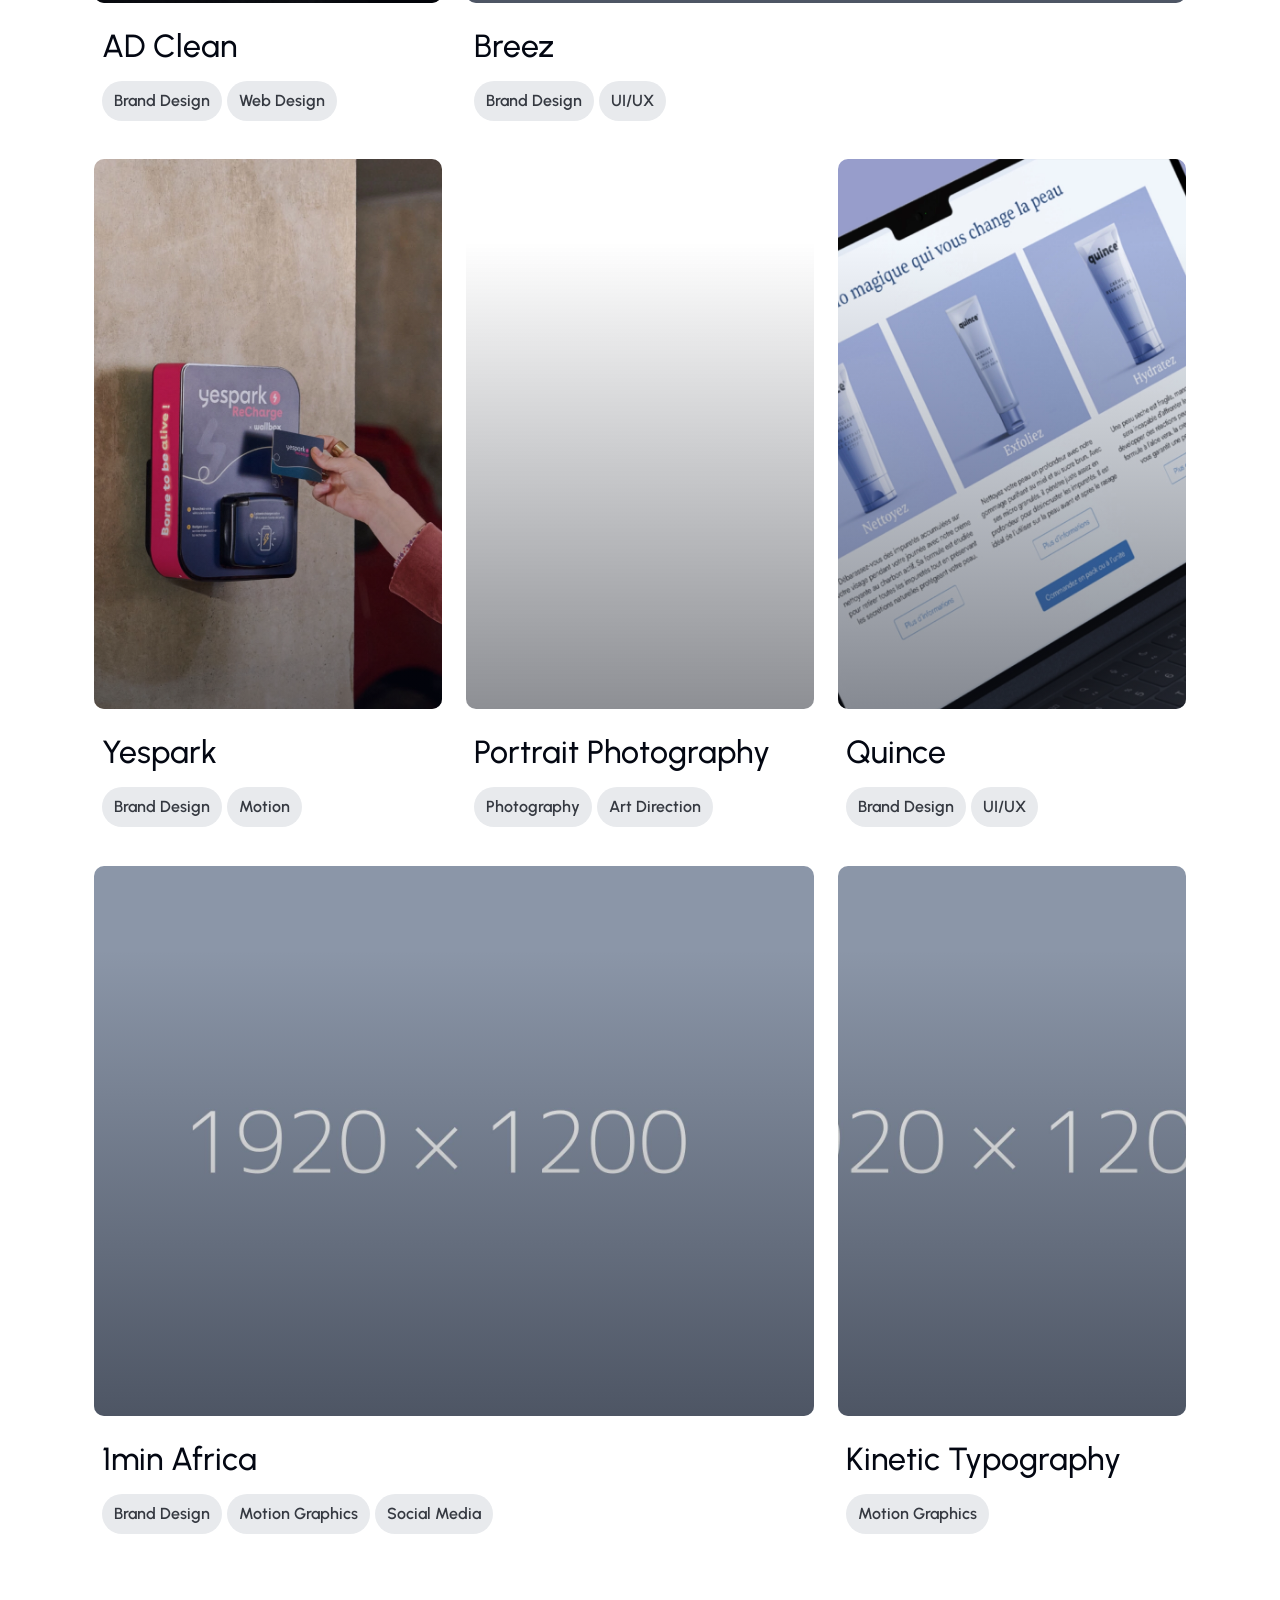
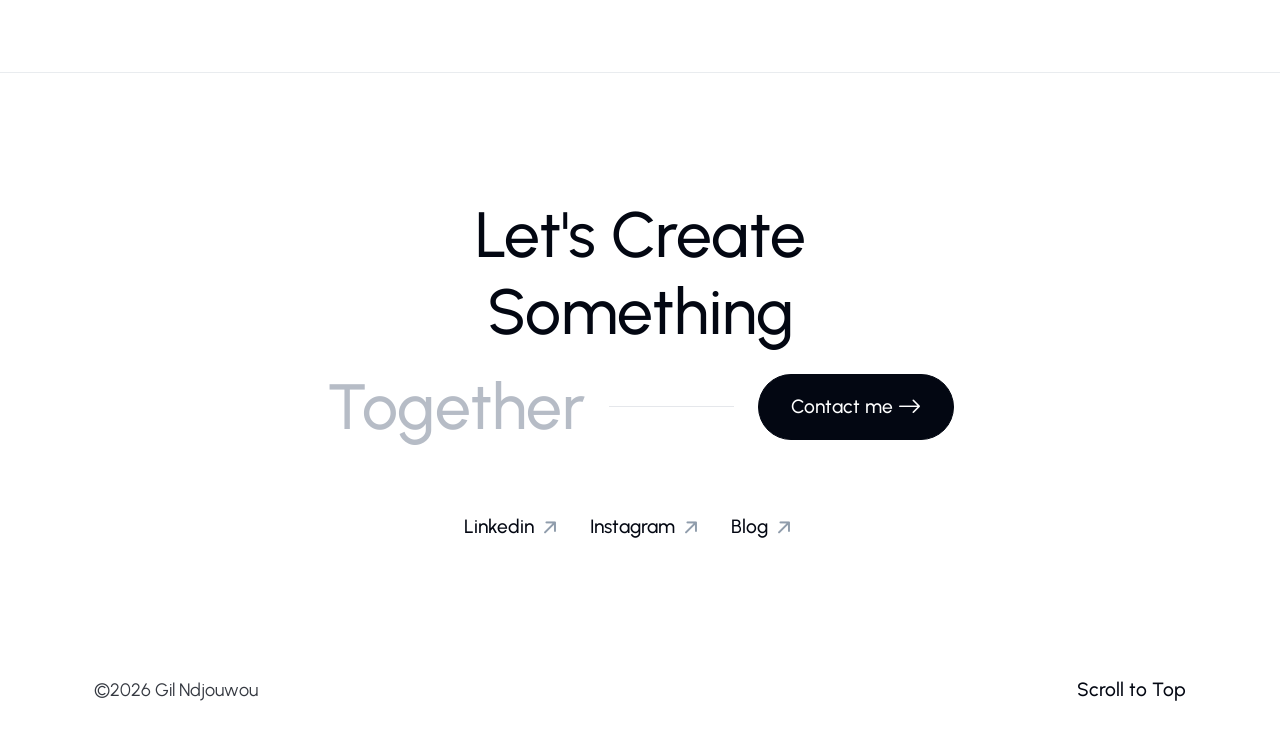
==== commit 7341c729: "Thumbnails updates Updated the thumbnails" ====
--- a/index.html
+++ b/index.html
@@ -219,7 +219,7 @@
 								<div class="image-holder">
 									<!-- Card Thumb -->
 									<a class="card-thumb" href="project-05.html">
-										<img src="assets/img/content/case-1.jpg" alt="">
+										<img src="assets/img/content/case-05.webp" alt="">
 									</a>
 								</div>
 								<!-- Card content -->
